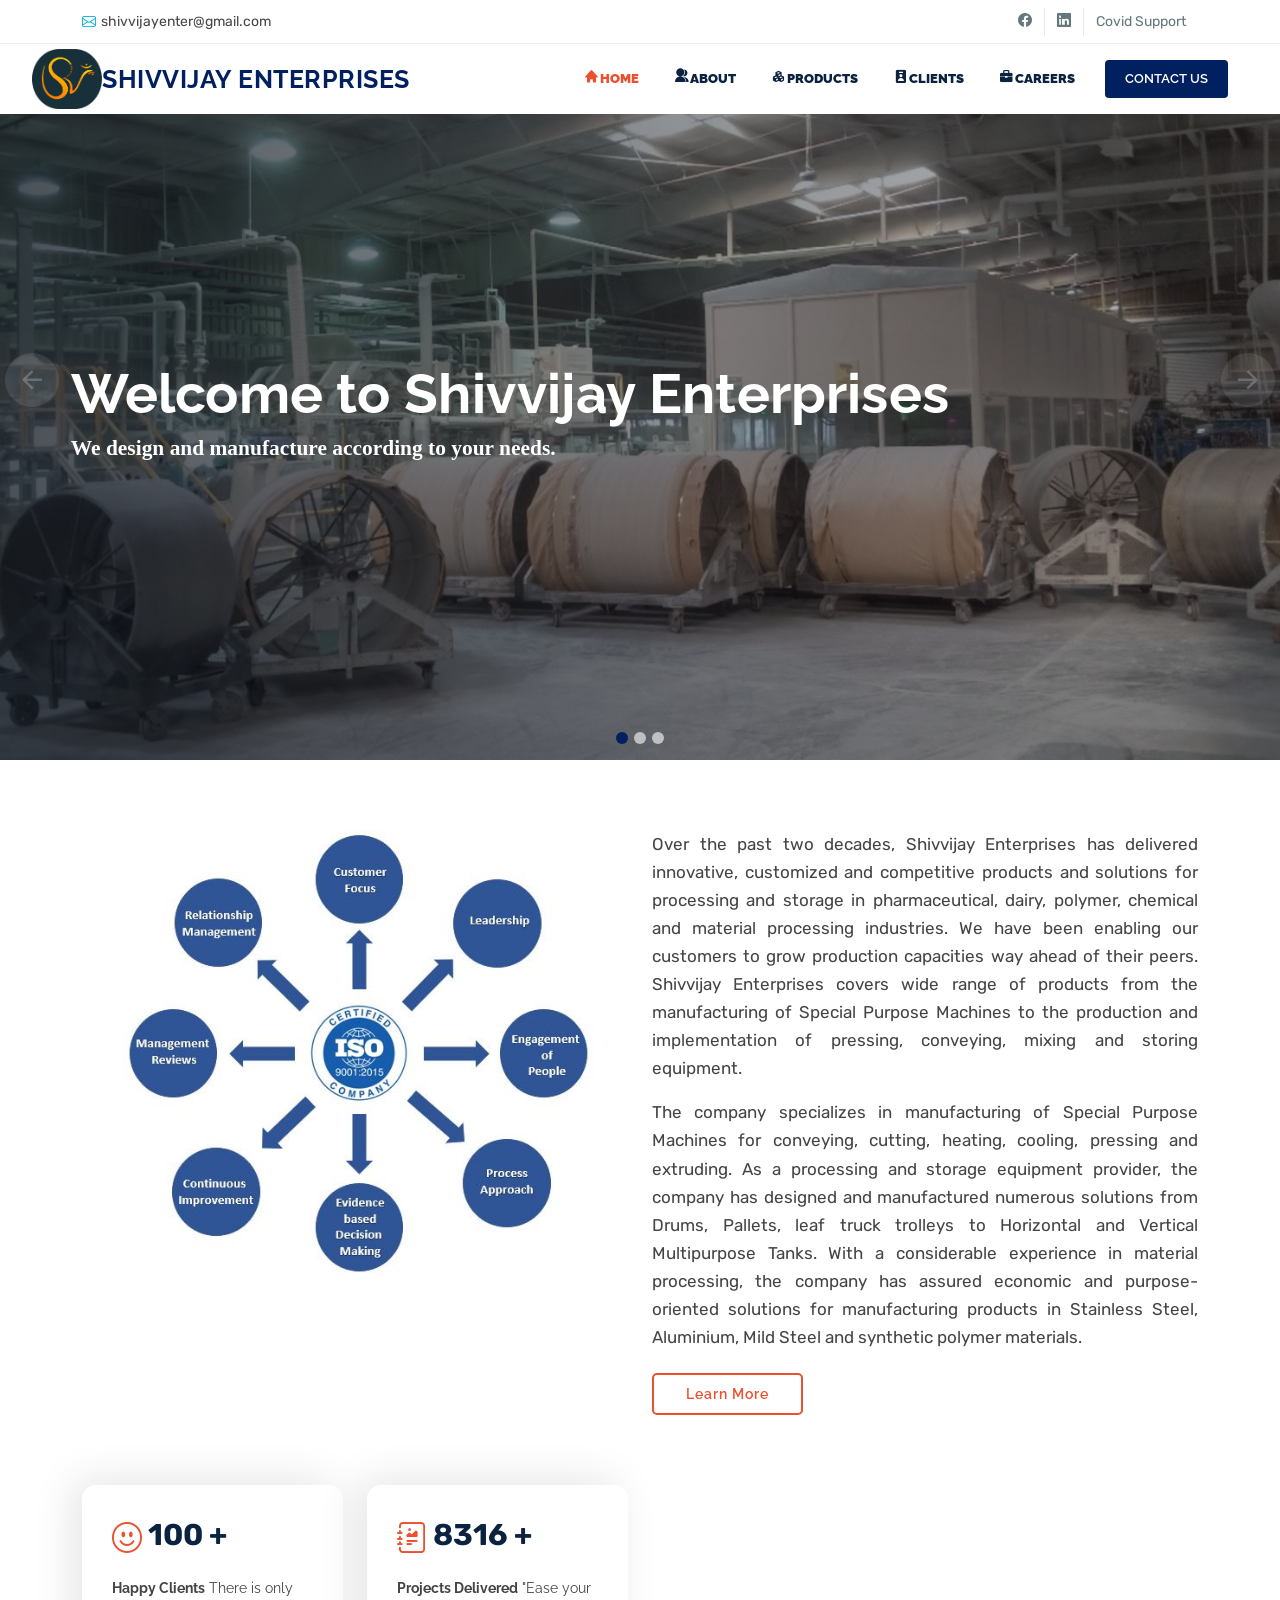
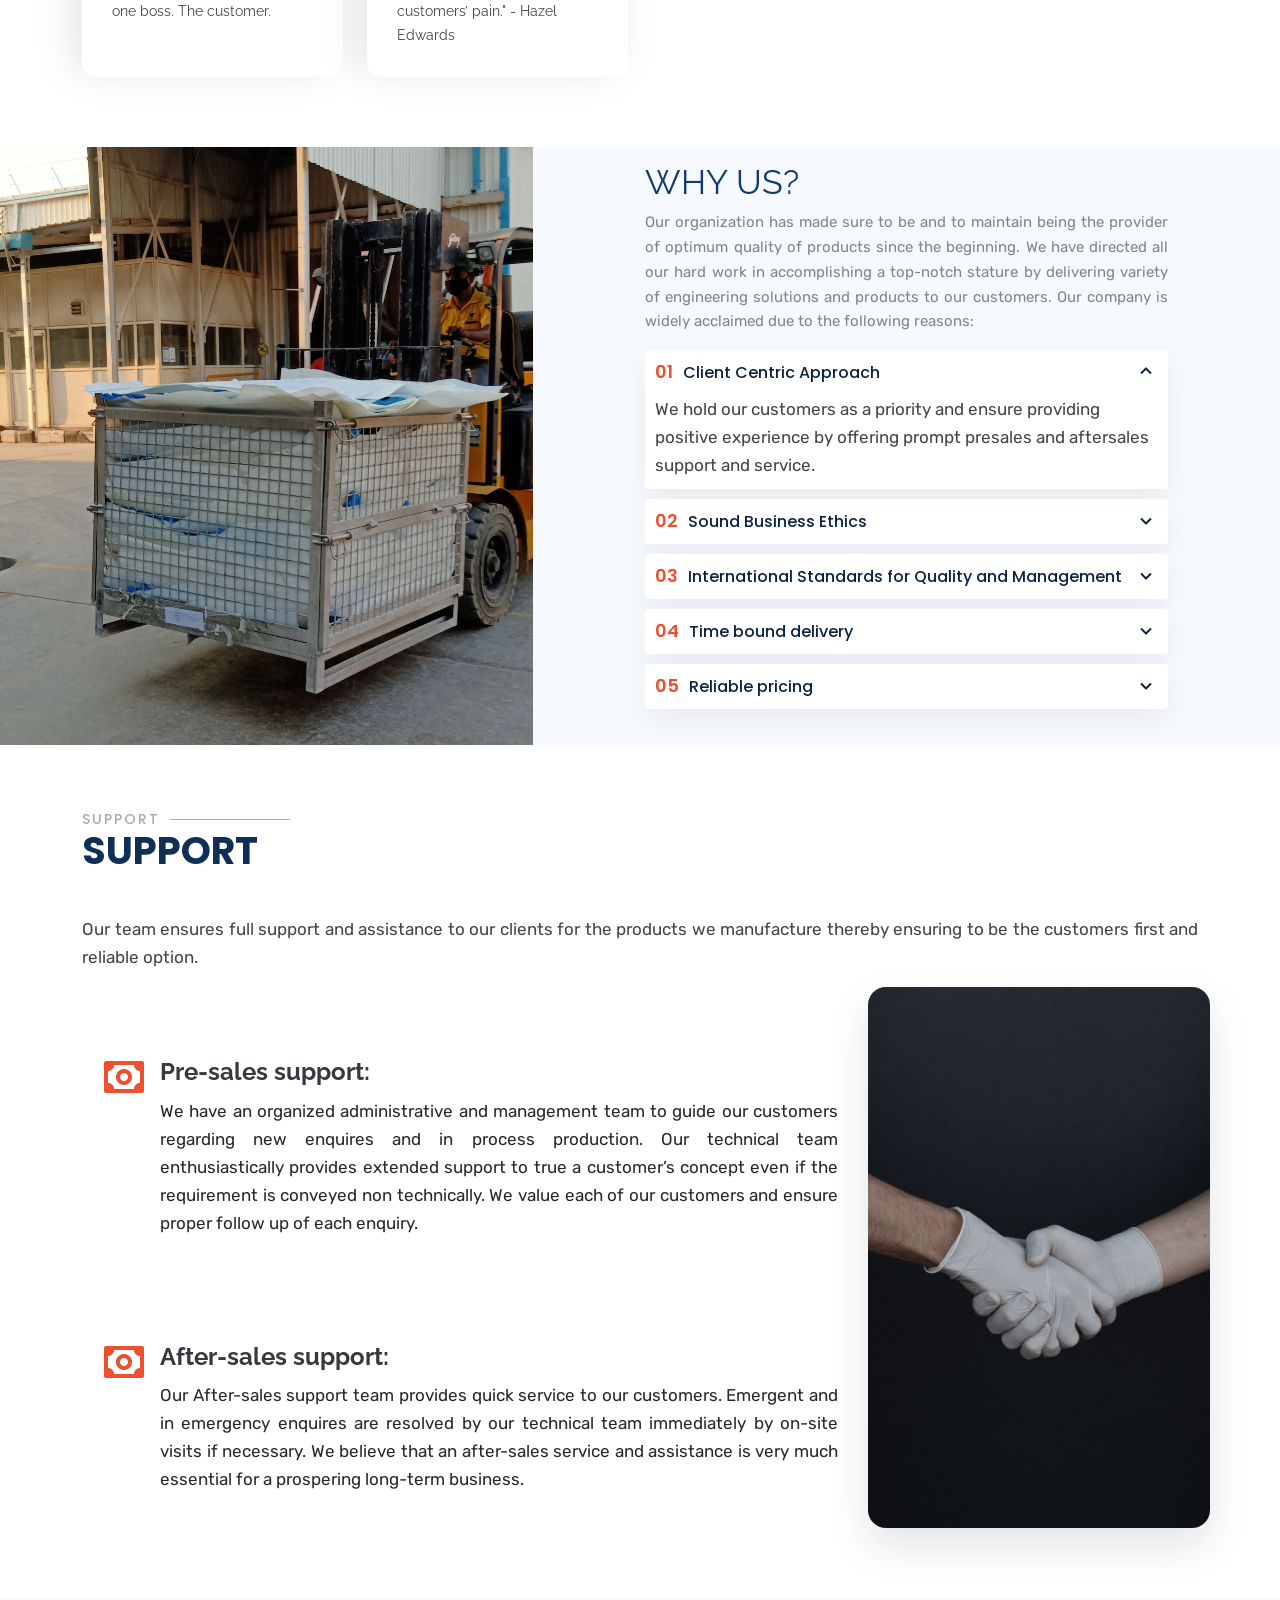
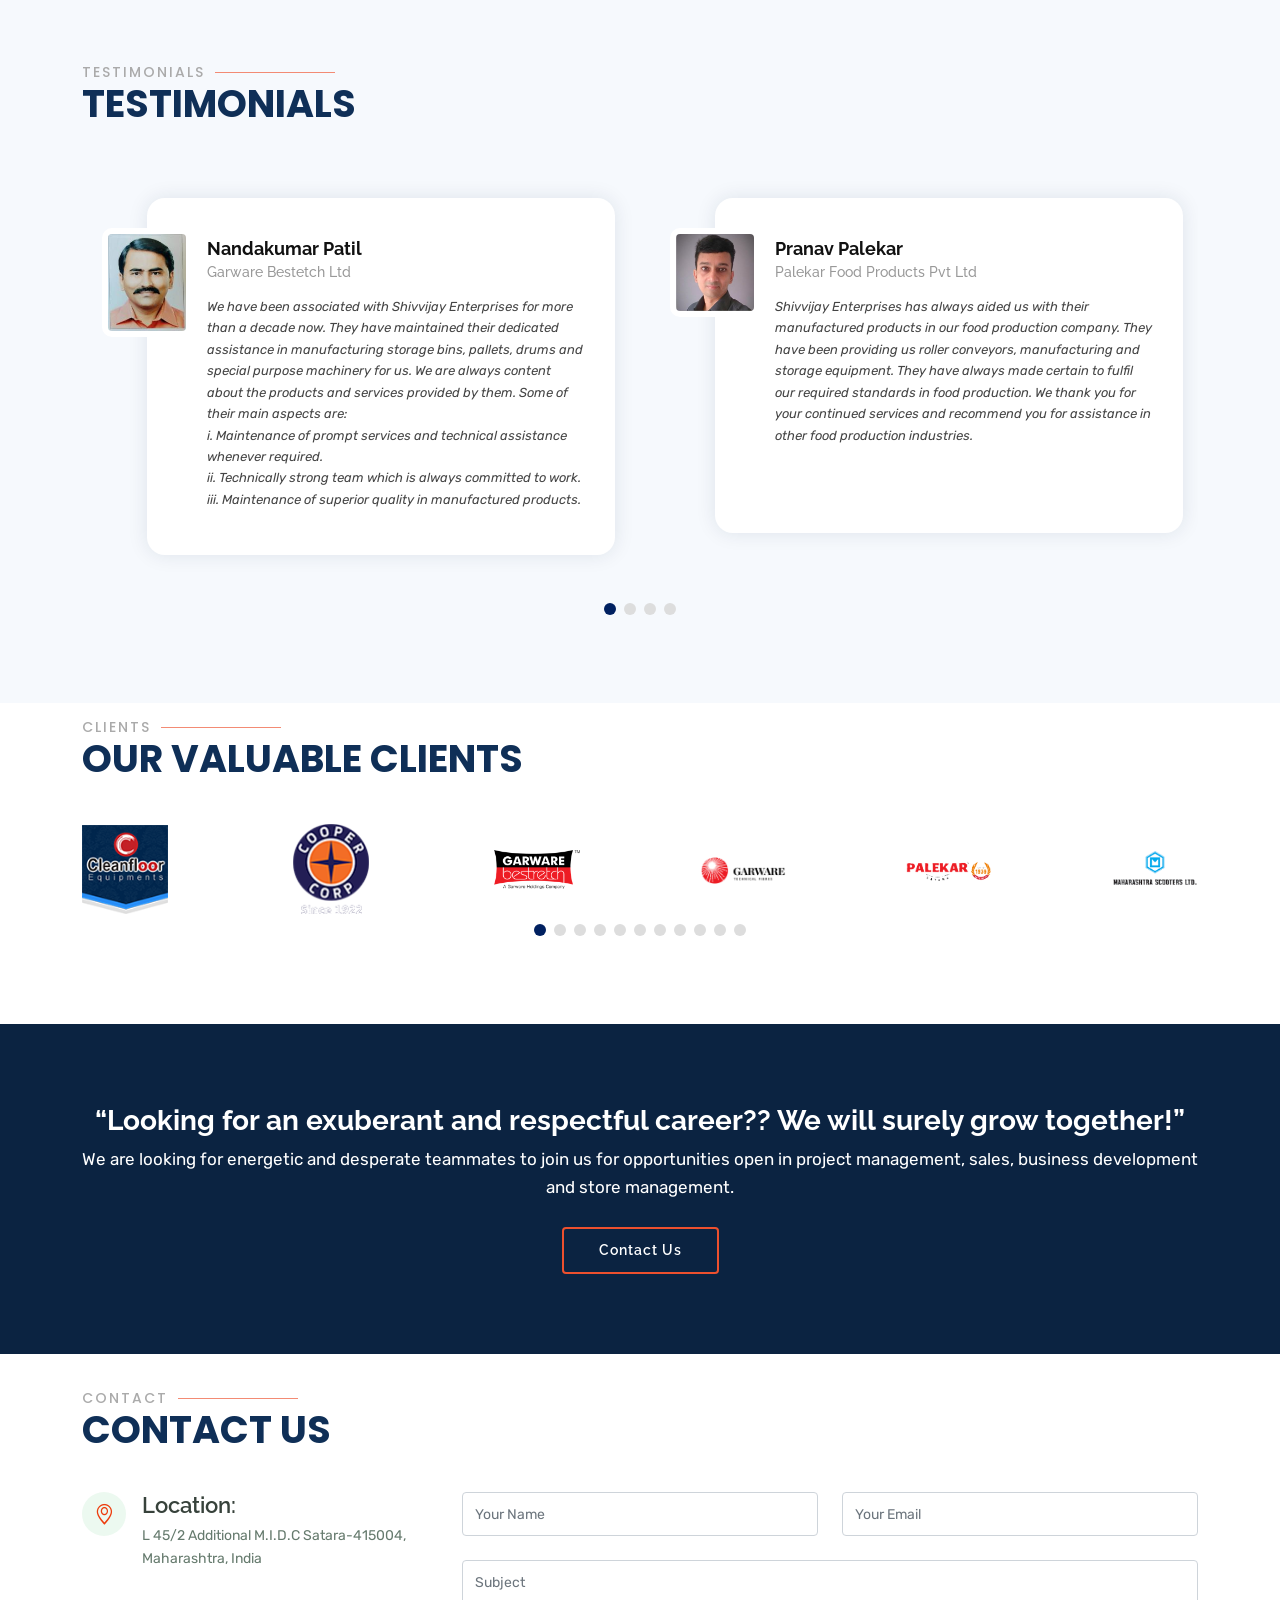
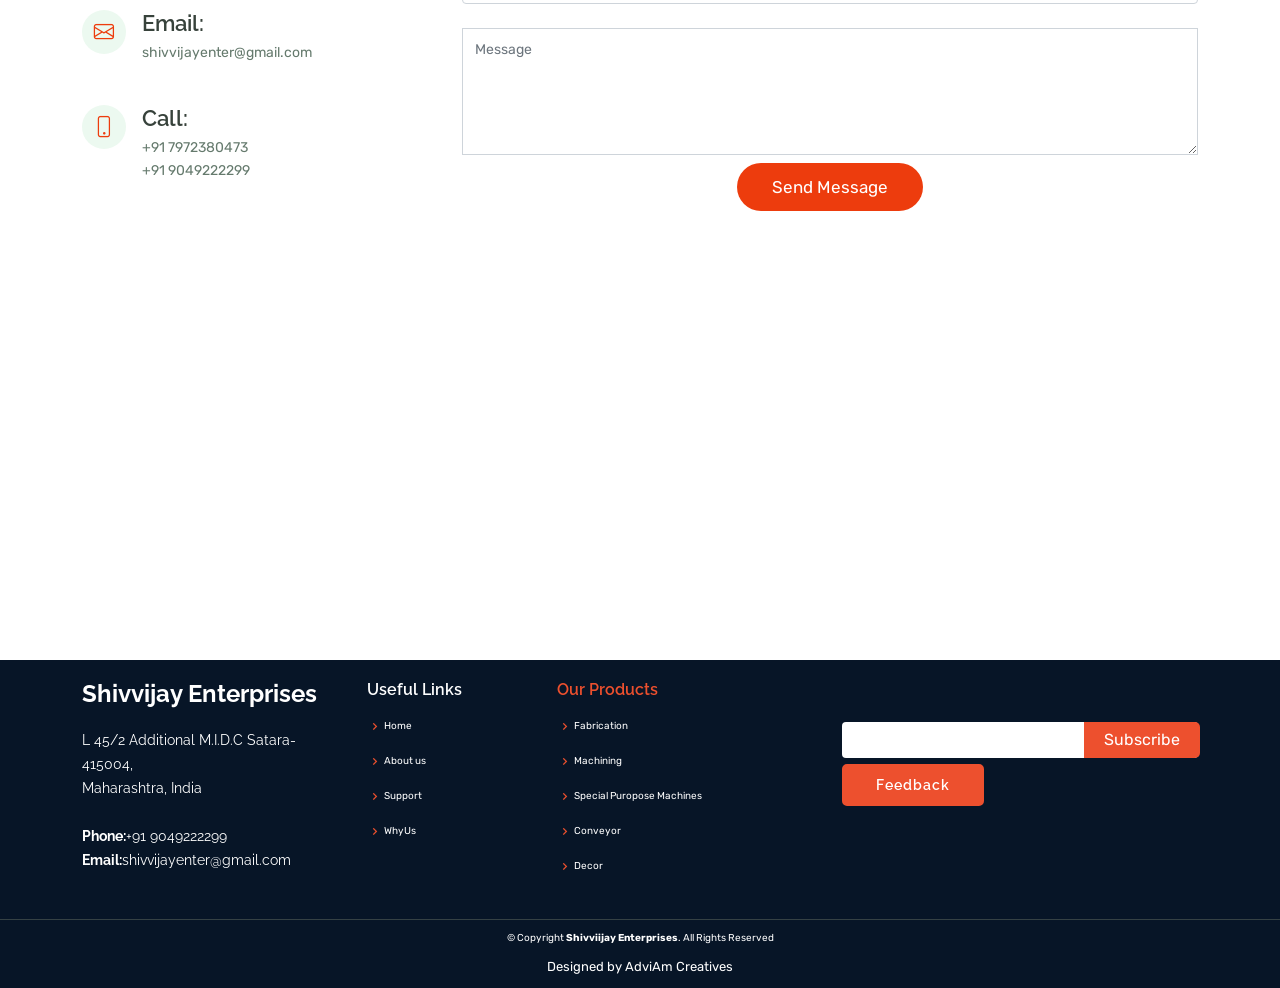
==== index.html @ e88a35af "Fixed Few Minor bugs to enhance System performance" ====
<!DOCTYPE html>
<html lang="en">
<head>
  <meta charset="utf-8">
  <meta content="width=device-width, initial-scale=1.0" name="viewport">

  <title>Shivvijay Enterprises</title>
  <meta content="" name="description">
  <meta content="" name="keywords">

  <!-- Favicons -->
  <link href="assets/img/favicon.png" rel="icon">
  <link href="assets/img/apple-touch-icon.png" rel="apple-touch-icon">

  <!-- Google Fonts -->
  <link href="https://fonts.googleapis.com/css?family=Open+Sans:300,300i,400,400i,600,600i,700,700i|Raleway:300,300i,400,400i,500,500i,600,600i,700,700i|Poppins:300,300i,400,400i,500,500i,600,600i,700,700i" rel="stylesheet">

  <!-- Vendor CSS Files -->
  <link href="assets/vendor/animate.css/animate.min.css" rel="stylesheet">
  <link href="assets/vendor/bootstrap/css/bootstrap.min.css" rel="stylesheet">
  <link href="assets/vendor/bootstrap-icons/bootstrap-icons.css" rel="stylesheet">
  <link href="assets/vendor/boxicons/css/boxicons.min.css" rel="stylesheet">
  <link href="assets/vendor/glightbox/css/glightbox.min.css" rel="stylesheet">
  <link href="assets/vendor/remixicon/remixicon.css" rel="stylesheet">
  <link href="assets/vendor/swiper/swiper-bundle.min.css" rel="stylesheet">
  <link href="https://fonts.googleapis.com/css?family=Rubik" rel='stylesheet'>

  <!-- Template Main CSS File -->
  <link href="assets/css/style.css" rel="stylesheet">

</head>

<body>

  <!-- ======= Top Bar ======= -->
  <section id="topbar" class="fixed-top d-flex align-items-center">
    <div class="container d-flex justify-content-center justify-content-md-between">
      <div class="contact-info d-flex align-items-center">
        <i class="bi bi-envelope d-flex align-items-center"><a href="mailto:shivvijayenter@gmail.com" target="_blank">shivvijayenter@gmail.com</a></i>
      </div>
      <div class="social-links d-none d-md-flex">
        <a href="#" class="facebook"><i class="bi bi-facebook"></i></a>
        <a href="#" class="linkedin"><i class="bi bi-linkedin"></i></a>
        <a href="covid.html" class="covidsupport">Covid Support</a>

      </div>
    </div>
  </section>

  <!-- ======= Header ======= -->
  <header id="header" class="fixed-top d-flex align-items-center">
    <div class="container d-flex align-items-center justify-content-between">

      <div class="logo-div">
        <a href="index.html"><img src="assets/logo/logo6.png" class="img-logo" alt=""/></a>
        <div class="logo-text">
          <h1 class="logo"><a href="index.html">Shivvijay Enterprises</a></h1>
        </div>
      </div>

      <nav id="navbar" class="navbar">
        <ul>
          <li><a class="nav-link scrollto active" href="index.html"><b><i class='bx bxs-home'></i>Home</b></a></li>
          <li class="dropdown"><a href="about.html"><span><b><i class="ri-group-fill"></i>About</b></span></a>
            <ul>
              <li><a href="index.html#about"><b>About Us</b></a></li>
              <li><a href="about.html#team-about"><b>Our Team</b></a></li>
              <li><a href="about.html#certifications"><b>Certifications</b></a></li>
              <li><a  href="index.html#why-us"><b>Why us</b></a></li>
            </ul>
          </li>
          <li class="dropdown"><a href="product.html"><span><b><i class='bx bxs-component'></i>Products</b></span></a>
            <ul>
              <li><a href="product.html#filter-Fabrication"><b>Fabrication</b></a></li>
              <li><a href="product.html#filter-Machining"><b>Machining</b></a></li>
              <li><a href="product.html#filter-spm"><b>Special Puropose Machines</b></a></li>
              <li><a href="product.html#filter-Conveyor"><b>Conveyor</b></a></li>
              <li><a href="product.html#filter-Decor"><b>Decor</b></a></li>


            </ul>
          </li>
          <li><a class="nav-link scrollto" href="#clients"><b><i class='bx bxs-user-badge' ></i>Clients</b></a></li>
          <li><a class="nav-link scrollto" href="Career.html"><b><i class='bx bxs-briefcase'></i>Careers</b></a></li>
          <li><a class="getstarted scrollto" href="#contact">Contact us</a></li>
        </ul>
        <i class="bi bi-list mobile-nav-toggle"></i>
      </nav><!-- .navbar -->

    </div>
  </header><!-- End Header -->

  <!-- ======= Hero Section ======= -->
  <section id="hero">
    <div class="hero-container">
      <div id="heroCarousel" data-bs-interval="5000" class="carousel slide carousel-fade" data-bs-ride="carousel">

        <ol class="carousel-indicators" id="hero-carousel-indicators"></ol>

        <div class="carousel-inner" role="listbox">

          <!-- Slide 1 -->
        <div class="carousel-item active" style="background-image: url(assets/img/slide/slide-1.jpg)">
          <div class="carousel-container">
            <div class="container">
              <h2 class="animate__animated animate__fadeInDown">Welcome to Shivvijay Enterprises</h2>
              <p class="animate__animated animate__fadeInUp"><b>We design and manufacture according to your needs.</b></p>
            </div>
          </div>
        </div>

        <!-- Slide 2 -->
        <div class="carousel-item" style="background-image: url(assets/img/slide/slide-2.jpg)">
          <div class="carousel-container">
            <div class="container">
              <h2 class="animate__animated animate__fadeInDown">Design and Manufacture of Engineering Products</h2>
              <p class="animate__animated animate__fadeInUp"><b>We specialize in designing engineering solutions, special purpose machinery, conveyors, Plain rollers, knurled rollers, metal art furniture, decor, pressurized tanks for Chemical, Pharmaceutical and Milk storage, CIP systems and other customized storage and processing equipment.</b></p>
            </div>
          </div>
        </div>

        <!-- Slide 3 -->
        <div class="carousel-item" style="background-image: url(assets/img/slide/slide-3.jpg)">
          <div class="carousel-container">
            <div class="container">
              <h2 class="animate__animated animate__fadeInDown">Quality Assurance</h2>
              <p class="animate__animated animate__fadeInUp"><b>We have built up a strong PLAN-DO-CHECK-ACT cycle within our management and technical team to ensure quality of our products. We have always considered quality as the backbone of our organization and always certain abiding by it.</b></p>
            </div>
          </div>
        </div>

        </div>

        <a class="carousel-control-prev" href="#heroCarousel" role="button" data-bs-slide="prev">
          <span class="carousel-control-prev-icon ri-arrow-left-line" aria-hidden="true"></span>
        </a>

        <a class="carousel-control-next" href="#heroCarousel" role="button" data-bs-slide="next">
          <span class="carousel-control-next-icon ri-arrow-right-line" aria-hidden="true"></span>
        </a>

      </div>
    </div>
  </section><!-- End Hero -->

  <main id="main">

    <!-- ======= About Section ======= -->
    <section id="about" class="about">
      <div class="container">

        <div class="row content">
          <div class="col-lg-6">
            <img src="assets/img/iso.jpg" alt="alternatetext" style="width: 100%;">
          </div>
          <div class="col-lg-6 pt-4 pt-lg-0">
            <p style="text-align: justify;">
              Over the past two decades, Shivvijay Enterprises has delivered innovative, customized and competitive products and solutions for processing and storage in pharmaceutical, dairy, polymer, chemical and material processing industries. We have been enabling our customers to grow production capacities way ahead of their peers. Shivvijay Enterprises covers wide range of products from the manufacturing of Special Purpose Machines to the production and implementation of pressing, conveying, mixing and storing equipment.
            </p>
            <p style="text-align: justify;">
              The company specializes in manufacturing of Special Purpose Machines for conveying, cutting, heating, cooling, pressing and extruding. As a processing and storage equipment provider, the company has designed and manufactured numerous solutions from Drums, Pallets, leaf truck trolleys to Horizontal and Vertical Multipurpose Tanks. With a considerable experience in material processing, the company has assured economic and purpose-oriented solutions for manufacturing products in Stainless Steel, Aluminium, Mild Steel and synthetic polymer materials.
            </p>
            <a href="about.html" class="btn-learn-more">Learn More</a>
          </div>
        </div>
      </div>
    </section><!-- End About Section -->

    <!-- Count Section-->
    <section id="counts" class="counts">
      <div class="container" data-aos="fade-up">

        <div class="row no-gutters">

          <div class="col-lg-3 col-md-6 d-md-flex align-items-md-stretch">
            <div class="count-box">
              <i class="bi bi-emoji-smile"></i>
              <span data-purecounter-start="0" data-purecounter-end="100" data-purecounter-duration="3"  class="purecounter"></span>
              <span class="plus">+</span>
        <p><strong>Happy Clients</strong> There is only one boss. The customer.</p>
            </div>
          </div>

          <div class="col-lg-3 col-md-6 d-md-flex align-items-md-stretch">
            <div class="count-box">
              <i class="bi bi-journal-richtext"></i>
              <span data-purecounter-start="0" data-purecounter-end="20000" data-purecounter-duration="3" class="purecounter"></span>
         <span>+</span>
              <p><strong>Projects Delivered</strong> "Ease your customers’ pain." - Hazel Edwards</p>
            </div>
          </div>
        </div>

      </div>
    </section><!-- End Counts Section -->

    <!-- ======= Why Us Section ======= -->
    <section id="why-us" class="why-us section-bg">
      <div class="container-fluid" data-aos="fade-up">

        <div class="row">

           <div class="col-lg-5 align-items-stretch video-box" style='background-image: url("assets/img/why-us2.jpg");' data-aos="zoom-in" data-aos-delay="100">
            <!-- <a href="https://www.youtube.com/watch?v=jDDaplaOz7Q" class="venobox play-btn mb-4" data-vbtype="video" data-autoplay="true"></a> -->
          </div>

          <div class="col-lg-7 d-flex flex-column justify-content-center align-items-stretch">

            <div class="content">
              <h3>WHY US?</h3>
              <p>
                Our organization has made sure to be and to maintain being the provider of optimum quality of products since the beginning. We have directed all our hard work in accomplishing a top-notch stature by delivering variety of engineering solutions and products to our customers. Our company is widely acclaimed due to the following reasons:
              </p>
            </div>

            <div class="accordion-list">
              <ul>
                <li>
                  <a data-bs-toggle="collapse" class="collapse" data-bs-target="#accordion-list-1"><span>01</span>Client Centric Approach<i class="bx bx-chevron-down icon-show"></i><i class="bx bx-chevron-up icon-close"></i></a>
                  <div id="accordion-list-1" class="collapse show" data-bs-parent=".accordion-list">
                    <p>
                      We hold our customers as a priority and ensure providing positive experience by offering prompt presales and aftersales support and service.
                    </p>
                  </div>
                </li>

                <li>
                  <a data-bs-toggle="collapse" data-bs-target="#accordion-list-2" class="collapsed"><span>02</span>Sound Business Ethics<i class="bx bx-chevron-down icon-show"></i><i class="bx bx-chevron-up icon-close"></i></a>
                  <div id="accordion-list-2" class="collapse" data-bs-parent=".accordion-list">
                    <p>
                      We value and certain following sound ethical practices with our customer and suppliers.
                    </p>
                  </div>
                </li>

                <li>
                  <a data-bs-toggle="collapse" data-bs-target="#accordion-list-3" class="collapsed"><span>03</span>International Standards for Quality and Management<i class="bx bx-chevron-down icon-show"></i><i class="bx bx-chevron-up icon-close"></i></a>
                  <div id="accordion-list-3" class="collapse" data-bs-parent=".accordion-list">
                    <p>
                      We have ensured use of ISO, WPS and WPQ standards in our organization to maintain impeccable quality and to keep enhancing our rate of productivity.
                    </p>
                  </div>
                </li>

                <li>
                  <a data-bs-toggle="collapse" data-bs-target="#accordion-list-4" class="collapsed"><span>04</span>Time bound delivery<i class="bx bx-chevron-down icon-show"></i><i class="bx bx-chevron-up icon-close"></i></a>
                  <div id="accordion-list-4" class="collapse" data-bs-parent=".accordion-list">
                    <p>
                      Time is money and we abide by it. We value our specified commitment to the customer and ensure its fulfilment to the mark.
                    </p>
                  </div>
                </li>

                <li>
                  <a data-bs-toggle="collapse" data-bs-target="#accordion-list-5" class="collapsed"><span>05</span>Reliable pricing<i class="bx bx-chevron-down icon-show"></i><i class="bx bx-chevron-up icon-close"></i></a>
                  <div id="accordion-list-5" class="collapse" data-bs-parent=".accordion-list">
                    <p>
                      We offer uncompromised quality products at reasonable prices to our customers. We believe in long term association policy.
                    </p>
                  </div>
                </li>

              </ul>
            </div>

          </div>

        </div>

      </div>
    </section><!-- End Why Us Section -->


   <!-- ======= Support Section ======= -->
   <section id="support" class="support">
    <div class="container">
      <div class="section-title">
        <h2>Support</h2>
        <p>Support</p>
      </div>

      <p style="text-align: justify;">Our team ensures full support and assistance to our clients for the products we manufacture thereby ensuring to be the customers first and reliable option.</p>
      <div class="row">
        <div class="col-lg-6 order-2 order-lg-1 data">
          <div class="icon-box mt-5">
            <i class="bx bx-money"></i>
            <h4>Pre-sales support:</h4>
            <p style="text-align: justify;">We have an organized administrative and management team to guide our customers regarding new enquires and in process production. Our technical team enthusiastically provides extended support to true a customer’s concept even if the requirement is conveyed non technically. We value each of our customers and ensure proper follow up of each enquiry.</p>
          </div>

          <div class="icon-box mt-5">
            <i class="bx bx-money"></i>
            <h4>After-sales support:</h4>
            <p style="text-align: justify;">Our After-sales support team provides quick service to our customers. Emergent and in emergency enquires are resolved by our technical team immediately by on-site visits if necessary. We believe that an after-sales service and assistance is very much essential for a prospering long-term business.</p>
          </div>
      </div>
      <div class="image col-lg-6 order-1 order-lg-2" style='background-image: url("assets/img/support.jpg");'></div>
        </div>

    </div>
  </section><!-- End support Section -->

    <!-- ======= Testimonials Section ======= -->
    <section id="testimonials" class="testimonials section-bg">
      <div class="container" data-aos="fade-up">

        <div class="section-title">
          <h2>Testimonials</h2>
          <p>Testimonials</p>
        </div>

        <div class="testimonials-slider swiper-container" data-aos="fade-up" data-aos-delay="100">
          <div class="swiper-wrapper">

            <div class="swiper-slide">
              <div class="testimonial-wrap">
                <div class="testimonial-item">
                  <img src="assets/img/testimonials/Nandakumar Patil.jpg" class="testimonial-img" alt="">
                  <h3>Nandakumar Patil</h3>
                  <h4>Garware Bestetch Ltd</h4>
                  <div class="testimonial-content">
                  <p>
                    We have been associated with Shivvijay Enterprises for more than a decade now. They have maintained their dedicated assistance in manufacturing storage bins, pallets, drums and special purpose machinery for us. We are always content about the products and services provided by them. Some of their main aspects are:<br>
                    i. Maintenance of prompt services and technical assistance whenever required.<br>
                    ii. Technically strong team which is always committed to work.<br>
                    iii. Maintenance of superior quality in manufactured products.
                  </p>
                </div>
                </div>
              </div>
            </div><!-- End testimonial item -->

            <div class="swiper-slide">
              <div class="testimonial-wrap">
                <div class="testimonial-item">
                  <img src="assets/img/testimonials/Pranav Palekar.jpg" class="testimonial-img" alt="">
                  <h3>Pranav Palekar</h3>
                  <h4>Palekar Food Products Pvt Ltd</h4>
                  <div class="testimonial-content">
                  <p>

                     Shivvijay Enterprises has always aided us with their manufactured products in our food production company. They have been providing us roller conveyors, manufacturing and storage equipment. They have always made certain to fulfil our required standards in food production. We thank you for your continued services and recommend you for assistance in other food production industries.

                  </p>
                  </div>
                </div>
              </div>
            </div><!-- End testimonial item -->

      <div class="swiper-slide">
              <div class="testimonial-wrap">
                <div class="testimonial-item">
                  <img src="assets/img/testimonials/Rahul Raut.jpg" class="testimonial-img" alt="">
                  <h3>Rahul Raut</h3>
                  <h4>Maharashtra Scooters Ltd in c/o Bajaj Auto Ltd</h4>
                  <div class="testimonial-content">
                  <p>

                     It has been our pleasure working with you. You are providing us die processing services for nearly 15 years now. We look forward to your assistance in the future as well.

                  </p>
                  </div>
                </div>
              </div>
            </div><!-- End testimonial item -->

      <div class="swiper-slide">
              <div class="testimonial-wrap">
                <div class="testimonial-item">
                  <img src="assets/img/testimonials/Satish Ratnaparkhi.jpg" class="testimonial-img" alt="">
                  <h3>Satish Ratnaparkhi</h3>
                  <h4>Shree Refrigerations Pvt Ltd</h4>
                  <div class="testimonial-content">
                  <p>

                     You are providing us SS 304 pressurized tanks for 15 years. You have maintained superior quality and a rejection rate of 0 % in all the pressurized tanks supplied to us. We are happy with your support.

                  </p>
                  </div>
                </div>
              </div>
            </div><!-- End testimonial item -->


          </div>
          <div class="swiper-pagination"></div>
        </div>

      </div>
    </section><!-- End Testimonials Section -->

    <!-- ======= Clients Section ======= -->
    <section id="clients" class="clients">
      <div class="container" data-aos="zoom-in">
    <div class="section-title">
          <h2>Clients</h2>
          <p>Our Valuable Clients</p>
        </div>

        <div class="clients-slider swiper-container">
          <div class="swiper-wrapper align-items-center">
            <div class="swiper-slide"><img src="assets/img/clients/client-1.png" class="img-fluid" alt=""></div>
            <div class="swiper-slide"><img src="assets/img/clients/client-2.png" class="img-fluid" alt=""></div>
            <div class="swiper-slide"><img src="assets/img/clients/client-3.png" class="img-fluid" alt=""></div>
            <div class="swiper-slide"><img src="assets/img/clients/client-4.png" class="img-fluid" alt=""></div>
            <div class="swiper-slide"><img src="assets/img/clients/client-5.png" class="img-fluid" alt=""></div>
            <div class="swiper-slide"><img src="assets/img/clients/client-6.png" class="img-fluid" alt=""></div>
            <div class="swiper-slide"><img src="assets/img/clients/client-7.jpg" class="img-fluid" alt=""></div>
            <div class="swiper-slide"><img src="assets/img/clients/client-8.png" class="img-fluid" alt=""></div>
            <div class="swiper-slide"><img src="assets/img/clients/client-9.png" class="img-fluid" alt=""></div>
            <div class="swiper-slide"><img src="assets/img/clients/client-10.png" class="img-fluid" alt=""></div>
            <div class="swiper-slide"><img src="assets/img/clients/client-11.jpg" class="img-fluid" alt=""></div>
          </div>
          <div class="swiper-pagination"></div>
        </div>

      </div>
    </section><!-- End Clients Section -->

     <!-- ======= Cta Section ======= -->
     <section id="cta" class="cta">
      <div class="container" data-aos="zoom-in">
        <div class="text-center">
          <h3>“Looking for an exuberant and respectful career?? We will surely grow together!”</h3>
          <p> We are looking for energetic and desperate teammates to join us for opportunities open in project management, sales, business development and store management.</p>
          <a class="cta-btn" href="Career.html">Contact Us</a>
        </div>

      </div>
    </section><!-- End Cta Section -->


   <!-- ======= Contact Section ======= -->
    <section id="contact" class="contact">
      <div class="container" data-aos="fade-up">

        <div class="section-title">
          <h2>Contact</h2>
          <p>Contact Us</p>
        </div>
        <div class="row mt-5">

          <div class="col-lg-4">
            <div class="info">
              <div class="address">
                <i class="bi bi-geo-alt"></i>
                <h4>Location:</h4>
                <p>L 45/2 Additional M.I.D.C Satara-415004, Maharashtra, India</p>
              </div>

              <div class="email">
                <i class="bi bi-envelope"></i>
                <h4>Email:</h4>
                <p> shivvijayenter@gmail.com</p>
              </div>

              <div class="phone">
                <i class="bi bi-phone"></i>
                <h4>Call:</h4>
                <p>+91 7972380473<br>+91 9049222299</p>
              </div>

            </div>

          </div>

          <div class="col-lg-8 mt-5 mt-lg-0">

            <form action="forms/contact.php" method="post" role="form" class="php-email-form">
              <div class="row">
                <div class="col-md-6 form-group">
                  <input type="text" name="name" class="form-control" id="name" placeholder="Your Name" required>
                </div>
                <div class="col-md-6 form-group mt-3 mt-md-0">
                  <input type="email" class="form-control" name="email" id="email" placeholder="Your Email" required>
                </div>
              </div>
              <div class="form-group mt-3">
                <input type="text" class="form-control" name="subject" id="subject" placeholder="Subject" required>
              </div>
              <div class="form-group mt-3">
                <textarea class="form-control" name="message" rows="5" placeholder="Message" required></textarea>
              </div>
              <div class="text-center"><button type="submit">Send Message</button></div>
            </form>

          </div>

        </div>

      </div>

      <div data-aos="fade-up">
        <iframe style="border:0; width: 100%; height: 350px;" src="https://www.google.com/maps/embed?pb=!1m18!1m12!1m3!1d3801.7111933232754!2d74.0420725141915!3d17.663832499424!2m3!1f0!2f0!3f0!3m2!1i1024!2i768!4f13.1!3m3!1m2!1s0x3bc231f9020ce30b%3A0xbd687c36d72f3190!2sShivvijay%20Enterprises!5e0!3m2!1sen!2sin!4v1620741753962!5m2!1sen!2sin" frameborder="0" allowfullscreen></iframe>
      </div>
    </section><!-- End Contact Section -->

    <div id="popupMain" class="contactp">
      <div id="popup" class="popup">
       <a class="contactp-close"><i class='bx bx-window-close'></i></a>
       <div>
               <form id ="queryFormP" action="forms/contact.php" method="post" role="form" class="php-email-form" >
                 <div class="row">
                   <div class="col form-group">
                     <input type="text" name="name" class="form-control" id="popup-name" placeholder="Your Name" required >
                   </div>
                   <div class="col form-group">
                     <input type="email" class="form-control" name="email" id="popup-email" placeholder="Your Email"  required>
                   </div>
                 </div>
                 <div class="form-group">
                   <input type="text" class="form-control" name="subject" id="popup-subject" placeholder="Subject"  required>
                 </div>
                 <div class="form-group">
                   <textarea class="form-control" name="message" rows="5" placeholder="Message" required ></textarea>
                 </div>
                 <div class="text-center"><button type="submit">Send Message</button></div>
               </form>
       </div>
      </div>
    </div>

  </main><!-- End #main -->

  <!-- ======= Footer ======= -->
  <footer id="footer">
    <div class="footer-top">
      <div class="container">
        <div class="row">

          <div class="col-lg-3 col-md-6">
            <div class="footer-info">
              <h3>Shivvijay Enterprises</h3>
              <p>
                L 45/2 Additional M.I.D.C Satara-415004,<br>
                Maharashtra, India<br><br>
                <strong>Phone:</strong>+91 9049222299<br>
                <strong>Email:</strong>shivvijayenter@gmail.com<br>
              </p>
              <!--<div class="social-links mt-3">
                <a href="#" class="facebook" target="_blank"><i class="bx bxl-facebook"></i></a>
                <a href="#" class="linkedin" target="_blank"><i class="bx bxl-linkedin"></i></a>
              </div> -->
            </div>
          </div>

          <div class="col-lg-2 col-md-6 footer-links">
            <h4>Useful Links</h4>
            <ul>
              <li><i class="bx bx-chevron-right"></i> <a href="#hero">Home</a></li>
              <li><i class="bx bx-chevron-right"></i> <a href="#about">About us</a></li>
              <li><i class="bx bx-chevron-right"></i> <a href="#support">Support</a></li>
              <li><i class="bx bx-chevron-right"></i> <a href="#why-us">WhyUs</a></li>
              <!-- <li><i class="bx bx-chevron-right"></i> <a href="./covid.html">Pandemic Support</a></li> -->
            </ul>
          </div>

          <div class="col-lg-3 col-md-6 footer-links">
            <h4><a href="product.html">Our Products</a></h4>
            <ul>
              <li><i class="bx bx-chevron-right"></i> <a href="product.html#filter-Fabrication">Fabrication</a></li>
              <li><i class="bx bx-chevron-right"></i> <a href="product.html#filter-Machining">Machining</a></li>
              <li><i class="bx bx-chevron-right"></i> <a href="product.html#filter-spm">Special Puropose Machines</a></li>
              <li><i class="bx bx-chevron-right"></i> <a href="product.html#filter-Conveyor">Conveyor</a></li>
              <li><i class="bx bx-chevron-right"></i> <a href="product.html#filter-Decor">Decor</a></li>
            </ul>
          </div>

          <div class="col-lg-4 col-md-6 footer-newsletter">
            <!-- Our Newsletter removed by DJ -->
            <h4></h4>
            <!-- Get yourself updated removed by DJ -->
            <p></p>
            <form action="#" method="post" onsubmit="return false;">
              <input type="email" name="email"><input type="submit" value="Subscribe">
            </form>
            <a href="./feedbackForm.html" class="btn-learn-more">Feedback </a>
          </div>


        </div>
      </div>
    </div>

    <div class="container">
      <div class="copyright">
        &copy; Copyright <strong><span>Shivviijay Enterprises</span></strong>. All Rights Reserved
      </div>
      <div class="credits">
        Designed by <span>AdviAm Creatives</span>
      </div>
    </div>
  </footer><!-- End Footer -->

  <!-- -->

  <a href="#" class="back-to-top d-flex align-items-center justify-content-center"><i class="bi bi-arrow-up-short"></i></a>

  <script src="https://ajax.googleapis.com/ajax/libs/jquery/3.5.1/jquery.min.js"></script>
  <!-- Vendor JS Files -->
  <script src="assets/vendor/bootstrap/js/bootstrap.bundle.min.js"></script>
  <script src="assets/vendor/glightbox/js/glightbox.min.js"></script>
  <script src="assets/vendor/isotope-layout/isotope.pkgd.min.js"></script>
  <!-- <script src="assets/vendor/php-email-form/validate.js"></script> -->
  <script src="assets/vendor/purecounter/purecounter.js"></script>
  <script src="assets/vendor/swiper/swiper-bundle.min.js"></script>
  <script src="assets/vendor/aos/aos.js"></script>

  <!-- Template Main JS File -->
  <script src="assets/js/main.js"></script>

</body>

</html>
---- assets/css/style.css ----
/**
* Template Name: MyBiz - v4.1.0
* Template URL: https://bootstrapmade.com/mybiz-free-business-bootstrap-theme/
* Author: BootstrapMade.com
* License: https://bootstrapmade.com/license/
*/

/*--------------------------------------------------------------
# General
--------------------------------------------------------------*/
:root {
  --brand-blue: #002060;
  --brand-navy: #0b2341;
  --brand-orange: #ed502e;
  --brand-cyan: #01b1d7;
  --soft-surface: #f6f9fd;
  --card-shadow: 0 18px 45px rgba(11, 35, 65, 0.1);
  --motion-fast: 180ms ease;
  --motion-med: 320ms ease;
}

html {
  scroll-behavior: smooth;
  -webkit-text-size-adjust: 100%;
}

body {
  font-family: "Rubik", "Open Sans", sans-serif;
  color: #444444;
  overflow-x: hidden;
  font-size: clamp(15px, 1.35vw, 17px);
  line-height: 1.65;
}

*, *::before, *::after {
  box-sizing: border-box;
}

img, iframe, embed, object {
  max-width: 100%;
}

img {
  height: auto;
}

p {
  overflow-wrap: anywhere;
}

a,
button,
.btn-learn-more,
.cta .cta-btn,
.navbar .getstarted {
  transition: color var(--motion-fast), background-color var(--motion-fast), border-color var(--motion-fast), transform var(--motion-fast), box-shadow var(--motion-fast);
}

a:focus-visible,
button:focus-visible,
input:focus-visible,
textarea:focus-visible,
select:focus-visible,
.mobile-nav-toggle:focus-visible {
  outline: 3px solid rgba(237, 80, 46, 0.35);
  outline-offset: 3px;
}

a {
  color: #ed502e;
  text-decoration: none;
}

a:hover {
  color: #0dd3fe;
  text-decoration: none;
}

h1, h2, h3, h4, h5, h6 {
  font-family: "Raleway", sans-serif;
}

/*--------------------------------------------------------------
# Back to top button
--------------------------------------------------------------*/
.back-to-top {
  position: fixed;
  visibility: hidden;
  opacity: 0;
  right: 15px;
  bottom: 15px;
  z-index: 996;
  background: #ed502e;
  width: 40px;
  height: 40px;
  border-radius: 4px;
  transition: all 0.4s;
}

.back-to-top i {
  font-size: 28px;
  color: #fff;
  line-height: 0;
}

.back-to-top:hover {
  background: #002060;
  color: #fff;
}

.back-to-top.active {
  visibility: visible;
  opacity: 1;
}

/*--------------------------------------------------------------
# Top Bar
--------------------------------------------------------------*/
#topbar {
  background: #fff;
  border-bottom: 1px solid #eee;
  font-size: 14px;
  min-height: 44px;
  padding: 0;
  transition: all 0.5s;
  z-index: 996;
}

#topbar a,
#topbar span {
  font-size: clamp(12px, 1.3vw, 14px);
}

#topbar.topbar-scrolled {
  top: -44px;
}

#topbar .contact-info i {
  font-style: normal;
  color: #01b1d7;
  min-width: 0;
}

#topbar .contact-info i a, #topbar .contact-info i span {
  padding-left: 5px;
  color: #444444;
  overflow-wrap: anywhere;
}

#topbar .contact-info i a {
  line-height: 0;
  transition: 0.3s;
}

#topbar .contact-info i a:hover {
  color: #01b1d7;
}

#topbar .social-links a {
  color: #62787d;
  padding: 4px 12px;
  display: inline-block;
  line-height: 20px;
  transition: 0.3s;
  border-left: 1px solid #e9e9e9;
}

#topbar .social-links a:hover {
  color: #01b1d7;
}

#topbar .social-links a:first-child {
  border-left: 0;
}

/*--------------------------------------------------------------
# Header
--------------------------------------------------------------*/
#header {
  min-height: 70px;
  z-index: 997;
  transition: all 0.5s;
  background: #fff;
  top: 44px;
}

#header .container {
  min-width: 0;
}

#header.header-scrolled {
  box-shadow: 0px 0px 20px 0px rgba(0, 0, 0, 0.1);
  top: 0;
}

#header .logo {
  font-size: 26px;
  margin: 0;
  padding: 0;
  line-height: 1;
  font-weight: 700;
  letter-spacing: 0.5px;
  text-transform: uppercase;
  /* display: inline-block;
  position: relative;
  top: 5px; */
}

#header .logo a {
  color: #002060;
  font-size: clamp(17px, 2vw, 25px);
  white-space: normal;
  line-height: 1.15;
}

#header .logo img {
  max-height: 70px;
  max-width:70px;
}


#header .logo-div
{
  margin-left: -50px;
  display: flex;
  align-items: center;
  min-width: 0;
}

.img-logo
{
	width:70px;
	height:60px;
}

.logo-text {
  display: inline-block;
  position: relative;
  top: 0;
  min-width: 0;
  max-width: min(52vw, 360px);
}

@media (max-width: 1200px) {
  #header .logo-div {
    margin-left: 0;
  }
}

 @media (max-width: 600px)
{
  #topbar .container {
    padding-left: 10px;
    padding-right: 10px;
  }

  #topbar .contact-info {
    min-width: 0;
  }

  #topbar {
    font-size: 12px;
  }

  #topbar a,
  #topbar span {
    font-size: 12px;
  }

  #header {
    min-height: 64px;
  }

  #header .container {
    gap: 10px;
  }

  #header .logo {
    line-height: 1.15;
  }

  #header .logo a {
    font-size: 17px;
  }

  .logo-text {
    width: auto;
    max-width: 60vw;
  }

  #header .logo-div
  {
    margin-left:0px ;
  }

  .img-logo {
    width: 56px;
    height: auto;
  }
}

/*--------------------------------------------------------------
# Navigation Menu
--------------------------------------------------------------*/
/**
* Desktop Navigation
*/
.navbar {
  padding: 0;
}

.navbar ul {
  margin: 0;
  padding: 0;
  display: flex;
  list-style: none;
  align-items: center;
}

.navbar li {
  position: relative;
}

.navbar a {
  display: flex;
  align-items: center;
  justify-content: space-between;
  padding: 10px 0 10px 30px;
  font-family: "Raleway", sans-serif;
  font-size: 13px;
  font-weight: 600;
  color: #0b2341;
  white-space: nowrap;
  text-transform: uppercase;
  transition: 0.3s;
}

.navbar a i {
  font-size: 15px;
  line-height: 0;
  margin-right: 1px;
  margin-left: 5px;
}

.navbar a:hover, .navbar .active, .navbar li:hover > a {
  color: #ed502e;
}

.navbar .getstarted {
  background: #002060;
  padding: 8px 20px;
  margin-left: 30px;
  border-radius: 4px;
  color: #fff;
  margin-right: -30px;
}
.navbar .dropdown ul {
  display: block;
  position: absolute;
  left: 30px;
  top: calc(100% + 30px);
  margin: 0;
  padding: 10px 0;
  z-index: 99;
  opacity: 0;
  visibility: hidden;
  background: #fff;
  box-shadow: 0px 0px 30px rgba(127, 137, 161, 0.25);
  transition: 0.3s;
}

.navbar .dropdown ul li {
  min-width: 200px;
}

.navbar .dropdown ul a {
  padding: 10px 20px;
  font-size: 14px;
  text-transform: none;
  font-weight: 400;
}

.navbar .dropdown ul a i {
  font-size: 12px;
}

.navbar .dropdown ul a:hover, .navbar .dropdown ul .active:hover, .navbar .dropdown ul li:hover > a {
  color: #ed502e;
}

.navbar .dropdown:hover > ul {
  opacity: 1;
  top: 100%;
  visibility: visible;
}

.navbar .dropdown .dropdown ul {
  top: 0;
  left: calc(100% - 30px);
  visibility: hidden;
}

.navbar .dropdown .dropdown:hover > ul {
  opacity: 1;
  top: 0;
  left: 100%;
  visibility: visible;
}

@media (max-width: 1366px) {
  .navbar .dropdown .dropdown ul {
    left: -90%;
  }
  .navbar .dropdown .dropdown:hover > ul {
    left: -100%;
  }
}

/**
* Mobile Navigation
*/
.mobile-nav-toggle {
  color: #0b2341;
  font-size: 28px;
  cursor: pointer;
  display: none;
  line-height: 0;
  transition: 0.5s;
  padding: 8px;
  border-radius: 10px;
}

.mobile-nav-toggle:hover {
  background: rgba(11, 35, 65, 0.06);
}

.mobile-nav-toggle.bi-x {
  color: #fff;
  background: transparent;
}

@media (max-width: 991px) {
  .mobile-nav-toggle {
    display: block;
  }
  .navbar ul {
    display: none;
  }

  .navbar .getstarted {
    background: #002060;
    padding: 8px 20px;
    margin-left: 30px;
    border-radius: 4px;
    color: #fff;
    margin-right: 0px;
  }
}

.navbar-mobile {
  position: fixed;
  overflow: hidden;
  top: 0;
  right: 0;
  left: 0;
  bottom: 0;
  background: rgba(31, 38, 39, 0.9);
  transition: 0.3s;
  z-index: 999;
  -webkit-backdrop-filter: blur(6px);
  backdrop-filter: blur(6px);
}

body.nav-open {
  overflow: hidden;
}

.navbar-mobile .mobile-nav-toggle {
  position: absolute;
  top: 15px;
  right: 15px;
}

.navbar-mobile ul {
  display: block;
  position: absolute;
  top: 55px;
  right: 15px;
  bottom: 15px;
  left: 15px;
  padding: 10px 0;
  background-color: #fff;
  overflow-y: auto;
  transition: 0.3s;
  border-radius: 18px;
  box-shadow: 0 22px 70px rgba(0, 0, 0, 0.25);
  animation: mobileNavPanel 0.28s ease both;
}

.navbar-mobile a {
  padding: 12px 20px;
  font-size: 15px;
  color: #0b2341;
  border-radius: 10px;
  margin: 2px 10px;
}

.navbar-mobile a:hover, .navbar-mobile .active, .navbar-mobile li:hover > a {
  color: #ed502e;
}

.navbar-mobile .getstarted {
  margin: 15px;
}

.navbar-mobile .dropdown ul {
  position: static;
  display: none;
  margin: 10px 20px;
  padding: 10px 0;
  z-index: 99;
  opacity: 1;
  visibility: visible;
  background: #fff;
  box-shadow: 0px 0px 30px rgba(127, 137, 161, 0.25);
  border-radius: 12px;
}

.navbar-mobile .dropdown ul li {
  min-width: 200px;
}

.navbar-mobile .dropdown ul a {
  padding: 10px 20px;
}

.navbar-mobile .dropdown ul a i {
  font-size: 12px;
}

.navbar-mobile .dropdown ul a:hover, .navbar-mobile .dropdown ul .active:hover, .navbar-mobile .dropdown ul li:hover > a {
  color: #ed502e;
}

.navbar-mobile .dropdown > .dropdown-active {
  display: block;
  animation: submenuReveal 0.24s ease both;
}

@keyframes mobileNavPanel {
  from {
    opacity: 0;
    transform: translateY(-12px) scale(0.98);
  }
  to {
    opacity: 1;
    transform: translateY(0) scale(1);
  }
}

@keyframes submenuReveal {
  from {
    opacity: 0;
    transform: translateY(-6px);
  }
  to {
    opacity: 1;
    transform: translateY(0);
  }
}

/*--------------------------------------------------------------
# Hero Section
--------------------------------------------------------------*/
#hero {
  width: 100%;
  min-height: 560px;
  height: 100vh;
  height: min(100svh, 760px);
  background-color: rgba(4, 12, 21, 0.5);
  overflow: hidden;
  position: relative;
}

#hero .carousel, #hero .carousel-inner, #hero .carousel-item, #hero .carousel-item::before {
  position: absolute;
  top: 0;
  right: 0;
  left: 0;
  bottom: 0;
}

#hero .carousel-item {
  background-size: cover;
  background-position: top center;
  background-repeat: no-repeat;
  transform: scale(1.02);
}

#hero .carousel-item::before {
  content: '';
  background: linear-gradient(90deg, rgba(4, 12, 21, 0.72), rgba(4, 12, 21, 0.45) 52%, rgba(4, 12, 21, 0.28));
}

#hero .carousel-container {
  display: flex;
  align-items: center;
  position: absolute;
  bottom: 0;
  top: 82px;
  left: clamp(16px, 5vw, 50px);
  right: clamp(16px, 5vw, 50px);
}

#hero .carousel-container .container {
  max-width: 1140px;
}

#hero h2 {
  color: #fff;
  margin: 0;
  font-size: clamp(30px, 7vw, 54px);
  font-weight: 700;
  line-height: 1.08;
  text-wrap: balance;
}

#hero p {
  -webkit-animation-delay: 0.4s;
  animation-delay: 0.4s;
  color: #fff;
  margin-top: 10px;

}

#hero .container b{
  font-family: Calibri;
  font-size: clamp(17px, 2.1vw, 21px);
  line-height: 1.45;

}



@media (min-width: 1200px) {
  #hero p {
    width: 50%;
  }
}

#hero .carousel-inner .carousel-item {
  transition-property: opacity;
  background-position: center top;
}

#hero .carousel-inner .carousel-item,
#hero .carousel-inner .active.carousel-item-start,
#hero .carousel-inner .active.carousel-item-end {
  opacity: 0;
}

#hero .carousel-inner .active,
#hero .carousel-inner .carousel-item-next.carousel-item-start,
#hero .carousel-inner .carousel-item-prev.carousel-item-end {
  opacity: 1;
  transition: 0.5s;
}

#hero .carousel-inner .carousel-item-next,
#hero .carousel-inner .carousel-item-prev,
#hero .carousel-inner .active.carousel-item-start,
#hero .carousel-inner .active.carousel-item-end {
  left: 0;
  transform: translate3d(0, 0, 0);
}

#hero .carousel-control-next-icon, #hero .carousel-control-prev-icon {
  background: none;
  font-size: 30px;
  line-height: 0;
  width: auto;
  height: auto;
  background: rgba(255, 255, 255, 0.2);
  border-radius: 50px;
  transition: 0.3s;
  color: rgba(255, 255, 255, 0.5);
  width: 54px;
  height: 54px;
  display: flex;
  align-items: center;
  justify-content: center;
}

#hero .carousel-control-next-icon:hover, #hero .carousel-control-prev-icon:hover {
  background: rgba(255, 255, 255, 0.3);
  color: rgba(255, 255, 255, 0.8);
}

#hero .carousel-indicators li {
  cursor: pointer;
  background: #fff;
  overflow: hidden;
  border: 0;
  width: 12px;
  height: 12px;
  border-radius: 50px;
  opacity: .6;
  transition: 0.3s;
}

#hero .carousel-indicators li.active {
  opacity: 1;
  background: #002060;
}

#hero .btn-get-started {
  font-family: "Raleway", sans-serif;
  font-weight: 500;
  font-size: 14px;
  letter-spacing: 1px;
  display: inline-block;
  padding: 14px 32px;
  border-radius: 4px;
  transition: 0.5s;
  line-height: 1;
  color: #fff;
  -webkit-animation-delay: 0.8s;
  animation-delay: 0.8s;
  background: #002060;
  margin-top: 15px;
}

#hero .btn-get-started:hover {
  background: #ef6445;
}

@media (max-width: 992px) {
  #hero {
    min-height: 520px;
  }
  #hero .carousel-container {
    text-align: center;
    top: 74px;
  }

  #hero .carousel-item::before {
    background: rgba(4, 12, 21, 0.58);
  }
}

@media (max-width: 768px) {
  section {
    padding: 42px 0;
  }

  .section-title {
    padding-bottom: 28px;
  }

  .section-title p {
    font-size: 26px;
    line-height: 1.2;
  }

  .section-title h2::after {
    width: 70px;
  }

  #hero {
    min-height: 480px;
    height: 78vh;
    height: 78svh;
  }

  #hero .carousel-container {
    top: 104px;
  }

  #hero .container b {
    font-size: 17px;
    line-height: 1.45;
  }

  #hero .carousel-control-next-icon,
  #hero .carousel-control-prev-icon {
    width: 42px;
    height: 42px;
    font-size: 24px;
  }
}

@media (max-width: 480px) {
  #hero {
    min-height: 500px;
    height: 82vh;
    height: 82svh;
  }

  #hero .carousel-container {
    left: 8px;
    right: 8px;
  }

  #hero h2 {
    font-size: clamp(28px, 10vw, 38px);
  }

  #hero .carousel-control-prev,
  #hero .carousel-control-next {
    width: 12%;
  }
}

@media (min-width: 1024px) {
  #hero .carousel-control-prev, #hero .carousel-control-next {
    width: 5%;
  }
}

@media (max-height: 500px) {
  #hero {
    min-height: 520px;
    height: auto;
  }
}
/*--------------------------------------------------------------
# Sections General
--------------------------------------------------------------*/
section {
  padding: clamp(42px, 7vw, 70px) 0;
}

.section-bg {
  background-color: #f6f9fd;
}

.section-title {
  padding-bottom: clamp(28px, 4vw, 42px);
}

.section-title h2 {
  font-size: 14px;
  font-weight: 500;
  padding: 0;
  line-height: 1px;
  margin: 0 0 5px 0;
  letter-spacing: 2px;
  text-transform: uppercase;
  color: #aaaaaa;
  font-family: "Poppins", sans-serif;
}

.section-title h2::after {
  content: "";
  width: 120px;
  height: 1px;
  display: inline-block;
  background: #f38b74;
  margin: 4px 10px;
}

.section-title p {
  margin: 0;
  margin: 0;
  font-size: clamp(25px, 4.2vw, 38px);
  font-weight: 700;
  text-transform: uppercase;
  font-family: "Poppins", sans-serif;
  color: #0f2f57;
  line-height: 1.16;
  text-wrap: balance;
}


/*--------------------------------------------------------------
# About
--------------------------------------------------------------*/
.about .content h2 {
  font-weight: 700;
  font-size: 48px;
  line-height: 60px;
  margin-bottom: 20px;
  text-transform: uppercase;
}

.about .content h3 {
  font-weight: 500;
  line-height: 32px;
  font-size: 24px;
}

.about .content ul {
  list-style: none;
  padding: 0;
}

.about .content ul li {
  padding: 10px 0 0 28px;
  position: relative;
}

.about .content ul i {
  left: 0;
  top: 7px;
  position: absolute;
  font-size: 20px;
  color: #01b1d7;
}

.about .content p:last-child {
  margin-bottom: 0;
}

.about .content .btn-learn-more {
  font-family: "Raleway", sans-serif;
  font-weight: 600;
  font-size: 14px;
  letter-spacing: 1px;
  display: inline-block;
  padding: 12px 32px;
  border-radius: 5px;
  transition: 0.3s;
  line-height: 1;
  color: #ed502e;
  -webkit-animation-delay: 0.8s;
  animation-delay: 0.8s;
  margin-top: 6px;
  border: 2px solid #ed502e;
}

.about .content .btn-learn-more:hover {
  background: #ed502e;
  color: #fff;
  text-decoration: none;
  box-shadow: 0 12px 30px rgba(237, 80, 46, 0.22);
  transform: translateY(-2px);
}


/*--------------------------------------------------------------
# About List
--------------------------------------------------------------*/
.about-list {
  padding-top: 0;
}

.about-list .icon-box h4 {
  font-size: 20px;
  font-weight: 700;
  margin: 5px 0 10px 60px;
}

.about-list .icon-box i {
  font-size: 48px;
  float: left;
  color: #01b1d7;
}

.about-list .icon-box p {
  font-size: 15px;
  color: #848484;
  margin-left: 60px;
}

.about-list .image {
  background-position: center center;
  background-repeat: no-repeat;
  background-size: cover;
  min-height: 400px;
}

/*--------------------------------------------------------------
# Counts
--------------------------------------------------------------*/
.counts {
  padding-top: 0;
}

.counts .purecounter{

  margin-top: 10px;

}

.counts .count-box {
  box-shadow: -10px -5px 40px 0 rgba(0, 0, 0, 0.1);
  padding: 30px;
  width: 100%;
  border-radius: 14px;
  transition: transform var(--motion-med), box-shadow var(--motion-med);
}

.counts .count-box:hover {
  box-shadow: var(--card-shadow);
  transform: translateY(-6px);
}

.counts .count-box i {
  display: inline-block;
  font-size: 30px;
  color: #ed502e;
  float: left;
}

.counts .count-box span {
  font-size: 30px;
  line-height: 24px;
  display: table-cell;
  font-weight: 700;
  color: #0b2341;
  margin-left: 50px;
  padding-top: 8.5px;
  padding-left: 6px;
}

.counts .count-box p {
  padding: 30px 0 0 0;
  margin: 0;
  font-family: "Raleway", sans-serif;
  font-size: 14px;
}

.counts .count-box a {
  font-weight: 600;
  display: inline-block;
  margin-top: 20px;
  color: #164682;
  font-size: 15px;
  font-family: "Poppins", sans-serif;
  transition: ease-in-out 0.3s;
}

.counts .count-box a:hover {
  color: #2169c4;
}


/*--------------------------------------------------------------
# Why Us
--------------------------------------------------------------*/
.why-us {
  padding: 0;
}

.why-us .content {
  padding: 15px 100px 0 100px;
}

.why-us .content h3 {
  font-weight: 400;
  font-size: 34px;
  color: #123a6d;
}

.why-us .content h4 {
  font-size: 20px;
  font-weight: 700;
  margin-top: 5px;
}

.why-us .content p {
  font-size: 15px;
  color: #848484;
  text-align: justify;
}

.why-us .video-box {
  background-size: cover;
  background-repeat: no-repeat;
  background-position: center center;
  min-height: 400px;
  position: relative;
}

.why-us .accordion-list {
  padding: 0px 100px 20px 100px;
}

.why-us .accordion-list ul {
  padding: 0;
  list-style: none;
}

.why-us .accordion-list li + li {
  margin-top: 10px;
}

.why-us .accordion-list li {
  padding: 10px;
  background: #fff;
  border-radius: 4px;
  box-shadow: 0 10px 28px rgba(11, 35, 65, 0.06);
  transition: transform var(--motion-fast), box-shadow var(--motion-fast);
}

.why-us .accordion-list li:hover {
  box-shadow: 0 16px 35px rgba(11, 35, 65, 0.11);
  transform: translateX(4px);
}

.why-us .accordion-list a {
  display: block;
  position: relative;
  font-family: "Poppins", sans-serif;
  font-size: 16px;
  line-height: 24px;
  font-weight: 500;
  padding-right: 30px;
  outline: none;
  color: #0b2341;
  cursor: pointer;
}

.why-us .accordion-list span {
  color: #ed502e;
  font-weight: 600;
  font-size: 18px;
  padding-right: 10px;
}

.why-us .accordion-list i {
  font-size: 24px;
  position: absolute;
  right: 0;
  top: 0;
}

.why-us .accordion-list p {
  margin-bottom: 0;
  padding: 10px 0 0 0;
}

.why-us .accordion-list .icon-show {
  display: none;
}

.why-us .accordion-list a.collapsed {
  color: #0b2341;
}

.why-us .accordion-list a.collapsed:hover {
  color: #ed502e;
}

.why-us .accordion-list a.collapsed .icon-show {
  display: inline-block;
}

.why-us .accordion-list a.collapsed .icon-close {
  display: none;
}

.why-us .play-btn {
  width: 94px;
  height: 94px;
  background: radial-gradient(#ed502e 50%, rgba(237, 80, 46, 0.4) 52%);
  border-radius: 50%;
  display: block;
  position: absolute;
  left: calc(50% - 47px);
  top: calc(50% - 47px);
  overflow: hidden;
}

.why-us .play-btn::after {
  content: '';
  position: absolute;
  left: 50%;
  top: 50%;
  transform: translateX(-40%) translateY(-50%);
  width: 0;
  height: 0;
  border-top: 10px solid transparent;
  border-bottom: 10px solid transparent;
  border-left: 15px solid #fff;
  z-index: 100;
  transition: all 400ms cubic-bezier(0.55, 0.055, 0.675, 0.19);
}

.why-us .play-btn::before {
  content: '';
  position: absolute;
  width: 120px;
  height: 120px;
  -webkit-animation-delay: 0s;
  animation-delay: 0s;
  -webkit-animation: pulsate-btn 2s;
  animation: pulsate-btn 2s;
  -webkit-animation-direction: forwards;
  animation-direction: forwards;
  -webkit-animation-iteration-count: infinite;
  animation-iteration-count: infinite;
  -webkit-animation-timing-function: steps;
  animation-timing-function: steps;
  opacity: 1;
  border-radius: 50%;
  border: 5px solid rgba(237, 80, 46, 0.7);
  top: -15%;
  left: -15%;
  background: rgba(198, 16, 0, 0);
}

.why-us .play-btn:hover::after {
  border-left: 15px solid #ed502e;
  transform: scale(20);
}

.why-us .play-btn:hover::before {
  content: '';
  position: absolute;
  left: 50%;
  top: 50%;
  transform: translateX(-40%) translateY(-50%);
  width: 0;
  height: 0;
  border: none;
  border-top: 10px solid transparent;
  border-bottom: 10px solid transparent;
  border-left: 15px solid #fff;
  z-index: 200;
  -webkit-animation: none;
  animation: none;
  border-radius: 0;
}

@media (max-width: 1024px) {
  .why-us .content, .why-us .accordion-list {
    padding-left: 0;
    padding-right: 0;
  }
}

@media (max-width: 992px) {
  .why-us .content {
    padding-top: 30px;
  }
  .why-us .accordion-list {
    padding-bottom: 30px;
  }

  .why-us .content, .why-us .accordion-list {
    padding-left: 24px;
    padding-right: 24px;
  }
}

@media (max-width: 768px) {
  .why-us .video-box,
  .support .image,
  .team-about .image {
    min-height: 260px;
  }

  .why-us .content,
  .why-us .accordion-list {
    padding-left: 12px;
    padding-right: 12px;
  }

  .why-us .content h3,
  .support h3,
  .team-about h3 {
    font-size: 26px;
  }
}

@-webkit-keyframes pulsate-btn {
  0% {
    transform: scale(0.6, 0.6);
    opacity: 1;
  }
  100% {
    transform: scale(1, 1);
    opacity: 0;
  }
}

@keyframes pulsate-btn {
  0% {
    transform: scale(0.6, 0.6);
    opacity: 1;
  }
  100% {
    transform: scale(1, 1);
    opacity: 0;
  }
}



/*--------------------------------------------------------------
# Support
--------------------------------------------------------------*/
.support .icon-box h4 {
  font-size: 24px;
  font-weight: 700;
  margin: 5px 0 10px 60px;
  color: #343a40;
}

.support .icon-box,
.team-about .icon-box {
  border-radius: 14px;
  padding: 18px;
  transition: transform var(--motion-med), box-shadow var(--motion-med), background-color var(--motion-med);
}

.support .icon-box:hover,
.team-about .icon-box:hover {
  background: #fff;
  box-shadow: var(--card-shadow);
  transform: translateY(-5px);
}

.support h3
{
  color:#173b6c;
  font-size: 30px;
  font-weight: 600;
}

.support .icon-box i {
  font-size: 48px;
  float: left;
  color: #ed502e;
}

.support .icon-box p {
  font-size: 17px;
  color: #272829;
  margin-left: 60px;
}

.support .image {
  background-position: center center;
  background-repeat: no-repeat;
  background-size: cover;
  min-height: 400px;
  border-radius: 18px;
  box-shadow: 0 18px 42px rgba(11, 35, 65, 0.12);
}

@media (max-width: 768px) {
.support .icon-box p {
  font-size: 15px;
  color: #272829;
  margin-left: 60px;
  margin-right: 15px;
}
}

@media (max-width: 576px) {
  .support .icon-box i,
  .team-about .icon-box i {
    float: none;
    display: block;
    margin-bottom: 12px;
  }

  .support .icon-box h4,
  .support .icon-box p,
  .team-about .icon-box h4,
  .team-about .icon-box p {
    margin-left: 0;
  }
}

@media (min-width: 992px){

  .support .data{

    flex: 0 0 auto;
    width: 70%;
}

  .support .image{
    flex: 0 0 auto;
    width: 30%;
}

}



/*--------------------------------------------------------------
# Services
--------------------------------------------------------------*/
.services .icon-box {
  margin-bottom: 20px;
  padding: 30px;
  border-radius: 6px;
  background: #fff;
  transition: transform var(--motion-med), box-shadow var(--motion-med);
}

.services .icon-box:hover {
  box-shadow: var(--card-shadow);
  transform: translateY(-5px);
}

.services .icon-box i {
  float: left;
  color: #01b1d7;
  font-size: 40px;
  line-height: 0;
}

.services .icon-box h4 {
  margin-left: 70px;
  font-weight: 700;
  margin-bottom: 15px;
  font-size: 18px;
}

.services .icon-box h4 a {
  color: #354144;
  transition: 0.3s;
}

.services .icon-box:hover h4 a {
  color: #01b1d7;
}

.services .icon-box p {
  margin-left: 70px;
  line-height: 24px;
  font-size: 14px;
}



/*--------------------------------------------------------------
# Team
--------------------------------------------------------------*/
.team {
  background: #fff;
}

.team .member {
  position: relative;
  box-shadow: 0px 2px 15px rgba(0, 0, 0, 0.1);
  padding: 30px;
  border-radius: 10px;
  transition: transform var(--motion-med), box-shadow var(--motion-med);
}

.team .member:hover {
  box-shadow: var(--card-shadow);
  transform: translateY(-5px);
}

.team .member .pic {
  overflow: hidden;
  width: 180px;
  border-radius: 50%;
}

.team .member .pic img {
  transition: ease-in-out 0.3s;
}

.team .member:hover img {
  transform: scale(1.1);
}

.team .member .member-info {
  padding-left: 30px;
}

.team .member h4 {
  font-weight: 700;
  margin-bottom: 5px;
  font-size: 20px;
  color: #354144;
}

.team .member span {
  display: block;
  font-size: 15px;
  padding-bottom: 10px;
  position: relative;
  font-weight: 500;
}

.team .member span::after {
  content: '';
  position: absolute;
  display: block;
  width: 50px;
  height: 1px;
  background: #b4c1c4;
  bottom: 0;
  left: 0;
}

.team .member p {
  margin: 10px 0 0 0;
  font-size: 14px;
}

.team .member .social {
  margin-top: 12px;
  display: flex;
  align-items: center;
  justify-content: flex-start;
}

.team .member .social a {
  transition: ease-in-out 0.3s;
  display: flex;
  align-items: center;
  justify-content: center;
  border-radius: 50px;
  width: 32px;
  height: 32px;
  background: #c2cdcf;
}

.team .member .social a i {
  color: #fff;
  font-size: 16px;
  margin: 0 2px;
}

.team .member .social a:hover {
  background: #01b1d7;
}

.team .member .social a + a {
  margin-left: 8px;
}

/*--------------------------------------------------------------
# Testimonials
--------------------------------------------------------------*/
.testimonials .testimonial-wrap {
  padding-left: 50px;
}

@media (max-width: 717px) {
  .testimonials .testimonial-content{
    overflow-y: auto;
    height: 200px;
  }
}


.testimonials .testimonial-item {
  box-sizing: content-box;
  padding: 30px 30px 30px 60px;
  margin: 30px 15px;
  min-height: 275px;
  box-shadow: 0px 0px 20px 0px rgba(11, 35, 65, 0.1);
  position: relative;
  background: #fff;
  border-radius: 18px;
  transition: transform var(--motion-med), box-shadow var(--motion-med);
}

.testimonials .testimonial-item:hover {
  box-shadow: var(--card-shadow);
  transform: translateY(-5px);
}

.testimonials .testimonial-item .testimonial-img {
  width: 90px;
  border-radius: 10px;
  border: 6px solid #fff;
  position: absolute;
  left: -45px;
}

.testimonials .testimonial-item h3 {
  font-size: 18px;
  font-weight: bold;
  margin: 10px 0 5px 0;
  color: #111;
}

.testimonials .testimonial-item h4 {
  font-size: 14px;
  color: #999;
  margin: 0;
}

.testimonials .testimonial-item .quote-icon-left, .testimonials .testimonial-item .quote-icon-right {
  color: #fdedea;
  font-size: 26px;
}

.testimonials .testimonial-item .quote-icon-left {
  display: inline-block;
  left: -5px;
  position: relative;
}

.testimonials .testimonial-item .quote-icon-right {
  display: inline-block;
  right: -5px;
  position: relative;
  top: 10px;
}

.testimonials .testimonial-item p {
  font-style: italic;
  margin: 15px auto 15px auto;
  font-size:small;
}

.testimonials .swiper-pagination {
  margin-top: 20px;
  position: relative;
}

.testimonials .swiper-pagination .swiper-pagination-bullet {
  width: 12px;
  height: 12px;
  background-color: #fff;
  opacity: 1;
  background-color: #ddd;

}

.testimonials .swiper-pagination .swiper-pagination-bullet-active {
  background-color: #002060;
}

/*--------------------------------------------------------------
# Cta
--------------------------------------------------------------*/
.cta {
  padding: 80px 0;
  background: #0b2341;
}

.cta h3 {
  color: #fff;
  font-size: 28px;
  font-weight: 700;
}

.cta p {
  color: #fff;
}

.cta .cta-btn {
  font-family: "Raleway", sans-serif;
  font-weight: 600;
  font-size: 14px;
  letter-spacing: 1px;
  display: inline-block;
  padding: 10px 35px;
  border-radius: 4px;
  transition: 0.5s;
  margin-top: 10px;
  border: 2px solid #ed502e;
  color: #fff;
}

.cta .cta-btn:hover {
  background: #ed502e;
  border: 2px solid #0b2341;
  box-shadow: 0 14px 32px rgba(237, 80, 46, 0.22);
  transform: translateY(-2px);
}


/*--------------------------------------------------------------
# Clients
--------------------------------------------------------------*/
.clients {
  padding-top: 20px;
  opacity: 1;
}

.clients .swiper-slide img {
  filter:unset;
  opacity: 1;
  transition: 2s;
  height: auto;
  width: 100%;
}

.clients .swiper-slide img:hover {
  filter: none;
  transform: scale(1.1);
  /* opacity: 1; */
}

.clients .swiper-pagination {
  margin-top: 10px;
  position: relative;
}

.clients .swiper-pagination .swiper-pagination-bullet {
  width: 12px;
  height: 12px;
  background-color: #fff;
  opacity: 1;
  background-color: #ddd;
}

.clients .swiper-pagination .swiper-pagination-bullet-active {
  background-color: #002060;
}

@media (max-width: 992px) {
  .clients .swiper-slide img {
  opacity: 1;
  transition: 5s;
  /*filter: grayscale(100);*/
  height: 50px;
}
.clients .swiper-pagination .swiper-pagination-bullet {
  width: 7px;
  height: 7px;
  background-color: #fff;
  opacity: 1;
  background-color: #ddd;
}
.clients .swiper-pagination .swiper-pagination-bullet-active {
  background-color: #002060;
}

.clients .swiper-slide img {
  opacity: 1;
  transition: 5s;
  /*filter: grayscale(100);*/
  height: 50px;
  width: 80px;
}

.clients .swiper-pagination {
  margin-top: 5px;
  position: relative;
}

.clients .swiper-container
{
  opacity:1;
}

}

/*--------------------------------------------------------------
# Contact
--------------------------------------------------------------*/
.contact {
  padding-top: 40px;
}

.contact .section-title{
  margin-bottom: -50px;
}

.contact .info {
  width: 100%;
  background: #fff;
  border-radius: 16px;
}

.contact .info i {
  font-size: 20px;
  color: #ed3c0d;
  float: left;
  width: 44px;
  height: 44px;
  background: #ecf9f0;
  display: flex;
  justify-content: center;
  align-items: center;
  border-radius: 50px;
  transition: all 0.3s ease-in-out;
}

.contact .info h4 {
  padding: 0 0 0 60px;
  font-size: 22px;
  font-weight: 600;
  margin-bottom: 5px;
  color: #37423b;
}

.contact .info p {
  padding: 0 0 0 60px;
  margin-bottom: 0;
  font-size: 14px;
  color: #657a6d;
}

.contact .info .email, .contact .info .phone {
  margin-top: 40px;
}

.contact .info .email:hover i, .contact .info .address:hover i, .contact .info .phone:hover i {
  background: #ed3c0d;
  color: #fff;
}

.contact .php-email-form {
  width: 100%;
  background: #fff;
  border-radius: 16px;
}

.contact .php-email-form .form-group {
  padding-bottom: 8px;
}

.contact .php-email-form .error-message {
  display: none;
  color: #fff;
  background: #ed3c0d;
  text-align: left;
  padding: 15px;
  font-weight: 600;
}

.contact .php-email-form .error-message br + br {
  margin-top: 25px;
}

.contact .php-email-form .sent-message {
  display: none;
  color: #fff;
  background: #ed3c0d;
  text-align: center;
  padding: 15px;
  font-weight: 600;
}

.contact .php-email-form .loading {
  display: none;
  background: #fff;
  text-align: center;
  padding: 15px;
}

.contact .php-email-form .loading:before {
  content: "";
  display: inline-block;
  border-radius: 50%;
  width: 24px;
  height: 24px;
  margin: 0 10px -6px 0;
  border: 3px solid #ed3c0d;
  border-top-color: #eee;
  -webkit-animation: animate-loading 1s linear infinite;
  animation: animate-loading 1s linear infinite;
}

.contact .php-email-form input, .contact .php-email-form textarea {
  border-radius: 4px;
  box-shadow: none;
  font-size: 14px;
}

.contact .php-email-form input:focus, .contact .php-email-form textarea:focus {
  border-color: #ed3c0d;
}

.contact .php-email-form input {
  height: 44px;
}

.contact .php-email-form textarea {
  padding: 10px 12px;
}

.contact .php-email-form button[type="submit"] {
  background: #ed3c0d;
  border: 0;
  padding: 10px 35px;
  color: #fff;
  transition: 0.4s;
  border-radius: 50px;
  margin-bottom: 20px;
}

.contact .php-email-form button[type="submit"]:hover {
  background: #ed3c0d;
}

@-webkit-keyframes animate-loading {
  0% {
    transform: rotate(0deg);
  }
  100% {
    transform: rotate(360deg);
  }
}

@keyframes animate-loading {
  0% {
    transform: rotate(0deg);
  }
  100% {
    transform: rotate(360deg);
  }
}

/*--------------------------------------------------------------
# Breadcrumbs
--------------------------------------------------------------*/
.breadcrumbs {
  padding: 15px 0;
  background: #f6f7f8;
  min-height: 40px;
}

.breadcrumbs h2 {
  font-size: 24px;
  font-weight: 400;
}

.breadcrumbs ol {
  display: flex;
  flex-wrap: wrap;
  list-style: none;
  padding: 0;
  margin: 0;
}

.breadcrumbs ol li + li {
  padding-left: 10px;
}

.breadcrumbs ol li + li::before {
  display: inline-block;
  padding-right: 10px;
  color: #4b5c61;
  content: "/";
}

@media (max-width: 768px) {
  .breadcrumbs .d-flex {
    display: block !important;
  }
  .breadcrumbs ol {
    display: block;
  }
  .breadcrumbs ol li {
    display: inline-block;
  }
}

/*--------------------------------------------------------------
# Footer
--------------------------------------------------------------*/
#footer {
  background: #071527;
  padding: 0 0 10px 0;
  color: #fff;
  font-size: 10px;
}

#footer .footer-top {
  background: #071527;
  border-bottom: 1px solid #354144;
  padding: 20px 0 5px 0;
}

#footer .footer-top .footer-info {
  margin-bottom: 30px;
}

#footer .footer-top .footer-info h3 {
  font-size: 24px;
  margin: 0 0 20px 0;
  padding: 2px 0 2px 0;
  line-height: 1;
  font-weight: 700;
}

#footer .footer-top .footer-info p {
  font-size: 14px;
  line-height: 24px;
  margin-bottom: 0;
  font-family: "Raleway", sans-serif;
  color: #fff;
}

#footer .footer-top .social-links a {
  font-size: 18px;
  display: inline-block;
  background: #354144;
  color: #fff;
  line-height: 1;
  padding: 8px 0;
  margin-right: 4px;
  border-radius: 5px;
  text-align: center;
  width: 36px;
  height: 36px;
  transition: 0.3s;
}

#footer .footer-top .social-links a:hover {
  background: #ed502e;
  color: #fff;
  text-decoration: none;
}

#footer .footer-top h4 {
  font-size: 16px;
  font-weight: 600;
  color: #fff;
  position: relative;
  padding-bottom: 12px;
}

#footer .footer-top .footer-links {
  margin-bottom: 30px;
}

#footer .footer-top .footer-links ul {
  list-style: none;
  padding: 0;
  margin: 0;
}

#footer .footer-top .footer-links ul i {
  padding-right: 2px;
  color: #ed502e;
  font-size: 15px;
  line-height: 1;
}

#footer .footer-top .footer-links ul li {
  padding: 10px 0;
  display: flex;
  align-items: center;
}

#footer .footer-top .footer-links ul li:first-child {
  padding-top: 0;
}

#footer .footer-top .footer-links ul a {
  color: #fff;
  transition: 0.3s;
  display: inline-block;
  line-height: 1;
}

#footer .footer-top .footer-links ul a:hover {
  color: #ed502e;
}

#footer .footer-top .footer-newsletter form {
  margin-top: 30px;
  background: #fff;
  padding: 6px 10px;
  position: relative;
  border-radius: 4px;
}

#footer .footer-top .footer-newsletter form input[type="email"] {
  border: 0;
  padding: 4px;
  width: calc(100% - 110px);
}

#footer .footer-top .footer-newsletter form input[type="submit"] {
  position: absolute;
  top: 0;
  right: -2px;
  bottom: 0;
  border: 0;
  background: none;
  font-size: 16px;
  padding: 0 20px;
  background: #ed502e;
  color: #fff;
  transition: 0.3s;
  border-radius: 0 5px 5px 0;
}

#footer .footer-top .footer-newsletter form input[type="submit"]:hover {
  background: #ed502e;
}

#footer .copyright {
  text-align: center;
  padding-top: 10px;
}

#footer .credits {
  padding-top: 10px;
  text-align: center;
  font-size: 13px;
  color: #fff;
}


#footer .btn-learn-more {
  font-family: "Raleway", sans-serif;
  font-weight: 600;
  font-size: 14px;
  letter-spacing: 1px;
  display: inline-block;
  padding: 12px 32px;
  border-radius: 5px;
  transition: 0.3s;
  line-height: 1;
  color: #fff;
  -webkit-animation-delay: 0.8s;
  animation-delay: 0.8s;
  margin-top: 6px;
  border: 2px solid #ed502e;
  background-color:#ed502e ;
}

#footer  .btn-learn-more:hover {
  background: #0b2341;
  color: #fff;
  text-decoration: none;
}

/*--------------------------------------------------------------
# Contactpopup
--------------------------------------------------------------*/
.contactp .php-email-form {
  box-shadow: 0 0 30px rgb(214 215 216 / 40%);
    padding: 18px;
    top: 50%;
    left: 50%;
    height: 370px;
    width: 300px;
}

.contactp .php-email-form .form-group {
  margin-bottom: 20px;
}

.contactp .php-email-form input, .contact .php-email-form textarea {
  border-radius: 0;
  box-shadow: none;
  font-size: 14px;
}

.contactp .php-email-form input:focus, .contact .php-email-form textarea:focus {
  border-color: #ed502e;
}

.contactp .php-email-form input {
  padding: 10px 15px;
}

.contactp .php-email-form textarea {
  padding: 12px 15px;
}

.contactp .php-email-form button[type="submit"] {
  background: #ed502e;
  border: 0;
  padding: 10px 30px;
  color: #fff;
  transition: 0.4s;
  border-radius: 4px;
}

.contactp .php-email-form button[type="submit"]:hover {
  background: #ed502e;
}
 .contactp i{
  display: block;
  font-size: 30px;
  color: #ed502e;
  float: left;
  line-height: 0;
 }
#popup
{
	top:40%;
	right:16px;
	position:fixed;
  z-index: 1001;
  background: #040b14;
  border-top-left-radius:25px ;
  border-top-right-radius:25px;
  border-bottom-left-radius: 25px;
  border-bottom-right-radius: 25px;
}

#popupMain
{
	display:none;
}

@media (max-width: 768px) {
  section {
    padding: 42px 0;
  }

  .section-title {
    padding-bottom: 28px;
  }

  .section-title p {
    font-size: 26px;
    line-height: 1.2;
  }

  .section-title h2::after {
    width: 70px;
  }

  #hero {
    min-height: 480px;
    height: 78vh;
    height: 78svh;
  }

  #hero .carousel-container {
    top: 104px;
  }

  #hero .container b {
    font-size: 17px;
    line-height: 1.45;
  }

  #hero .carousel-control-next-icon,
  #hero .carousel-control-prev-icon {
    width: 42px;
    height: 42px;
    font-size: 24px;
  }

  .testimonials .testimonial-wrap {
    padding-left: 0;
  }

  .testimonials .testimonial-item {
    box-sizing: border-box;
    height: auto;
    min-height: 0;
    padding: 24px;
    margin: 20px 0;
  }

  .testimonials .testimonial-item .testimonial-img {
    position: static;
    display: block;
    margin: 0 auto 12px;
  }

  .contact .section-title {
    margin-bottom: 0;
  }

  .contact .info {
    margin-bottom: 24px;
  }

  #footer .footer-top .footer-newsletter form input[type="email"] {
    width: 100%;
    padding-right: 112px;
  }

  #popup {
    top: auto;
    right: 12px;
    bottom: 12px;
    left: 12px;
  }

  .contactp .php-email-form {
    width: 100%;
    height: auto;
  }
}

@media (max-width: 576px) {
  .container,
  .container-fluid {
    padding-left: 18px;
    padding-right: 18px;
  }

  .section-title h2 {
    line-height: 1.3;
  }

  .section-title h2::after {
    display: block;
    margin: 10px 0 0;
  }

  .about .content .btn-learn-more,
  #footer .btn-learn-more,
  .cta .cta-btn,
  .contact .php-email-form button[type="submit"] {
    width: 100%;
    text-align: center;
  }

  .counts .count-box,
  .services .icon-box,
  .support .icon-box,
  .team-about .icon-box,
  .contact .info,
  .contact .php-email-form {
    padding: 22px;
  }

  .contact .info i,
  .career-contact .info i {
    float: none;
    margin-bottom: 12px;
  }

  .contact .info h4,
  .contact .info p,
  .career-contact .info h4,
  .career-contact .info p,
  .career-contact .info .social-links {
    padding-left: 0;
  }
}

@media (prefers-reduced-motion: reduce) {
  *,
  *::before,
  *::after {
    animation-duration: 0.001ms !important;
    animation-iteration-count: 1 !important;
    scroll-behavior: auto !important;
    transition-duration: 0.001ms !important;
  }

  [data-aos] {
    opacity: 1 !important;
    transform: none !important;
  }
}
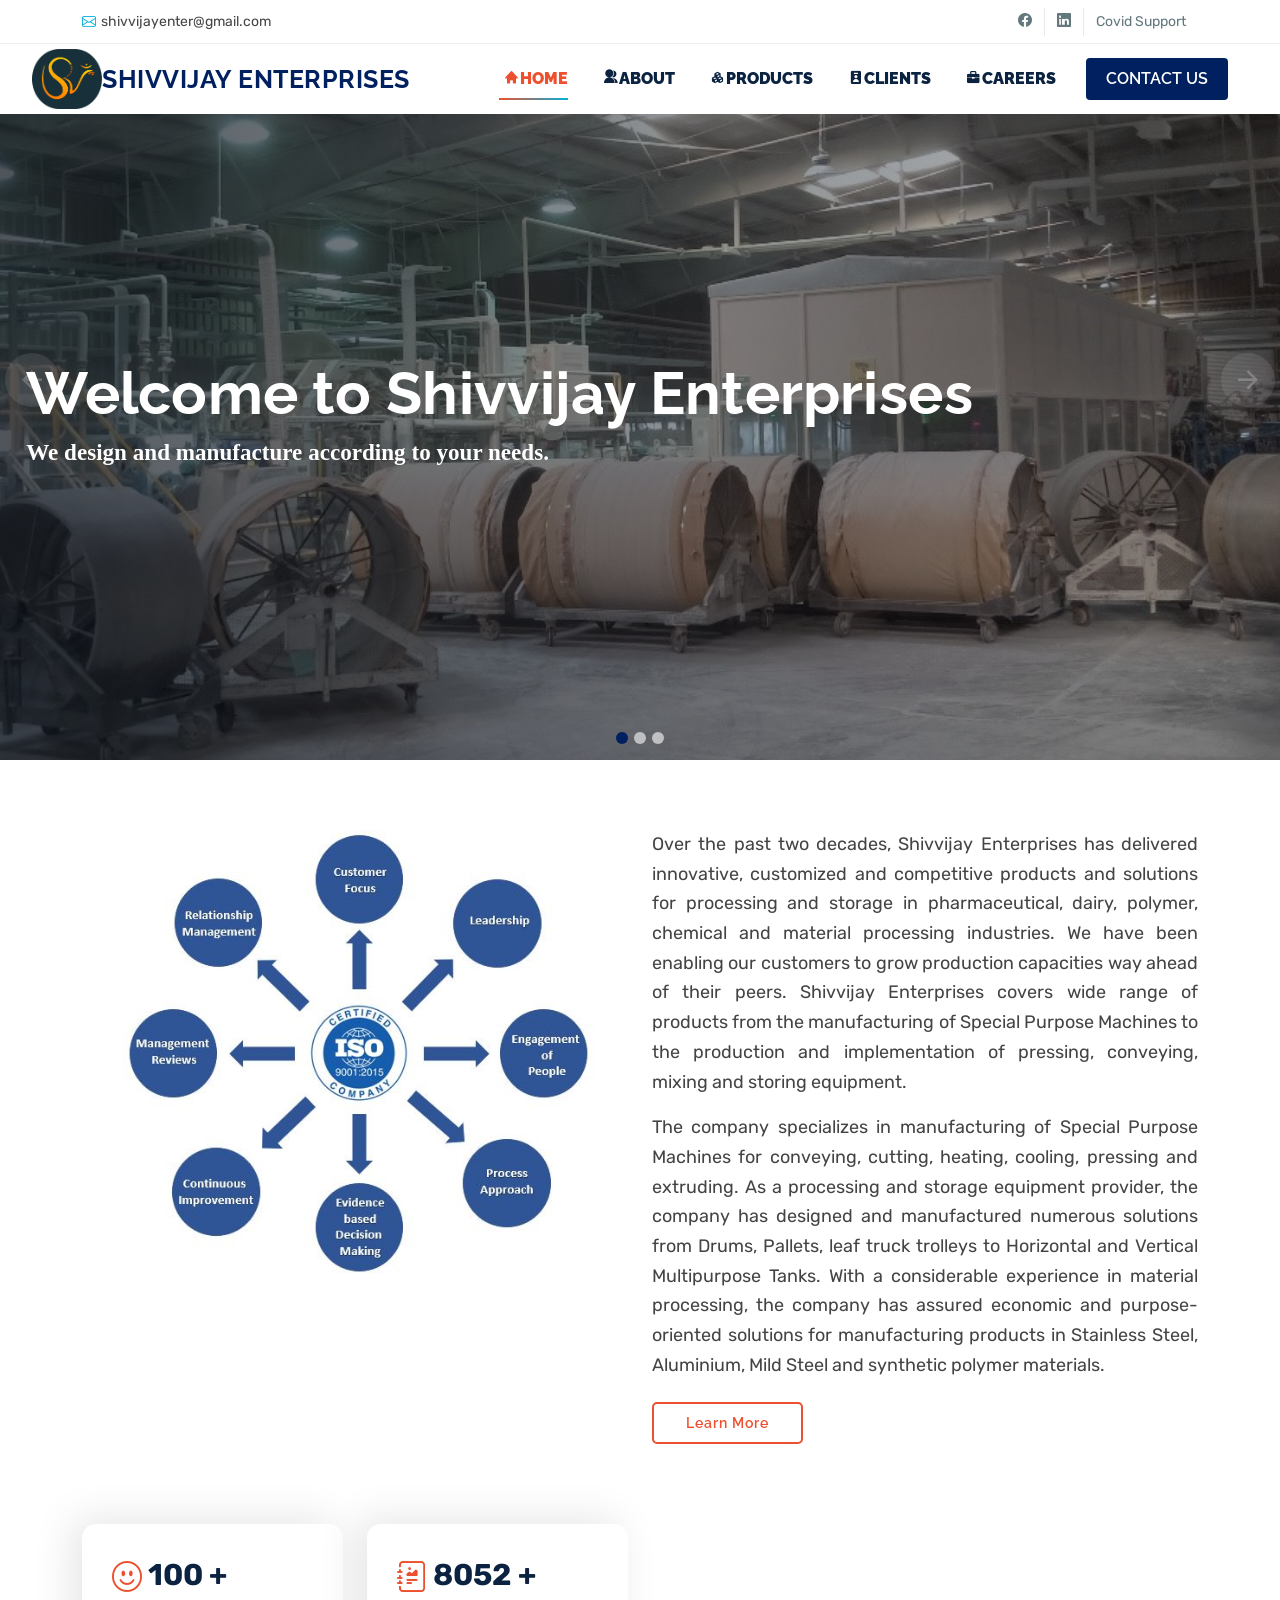
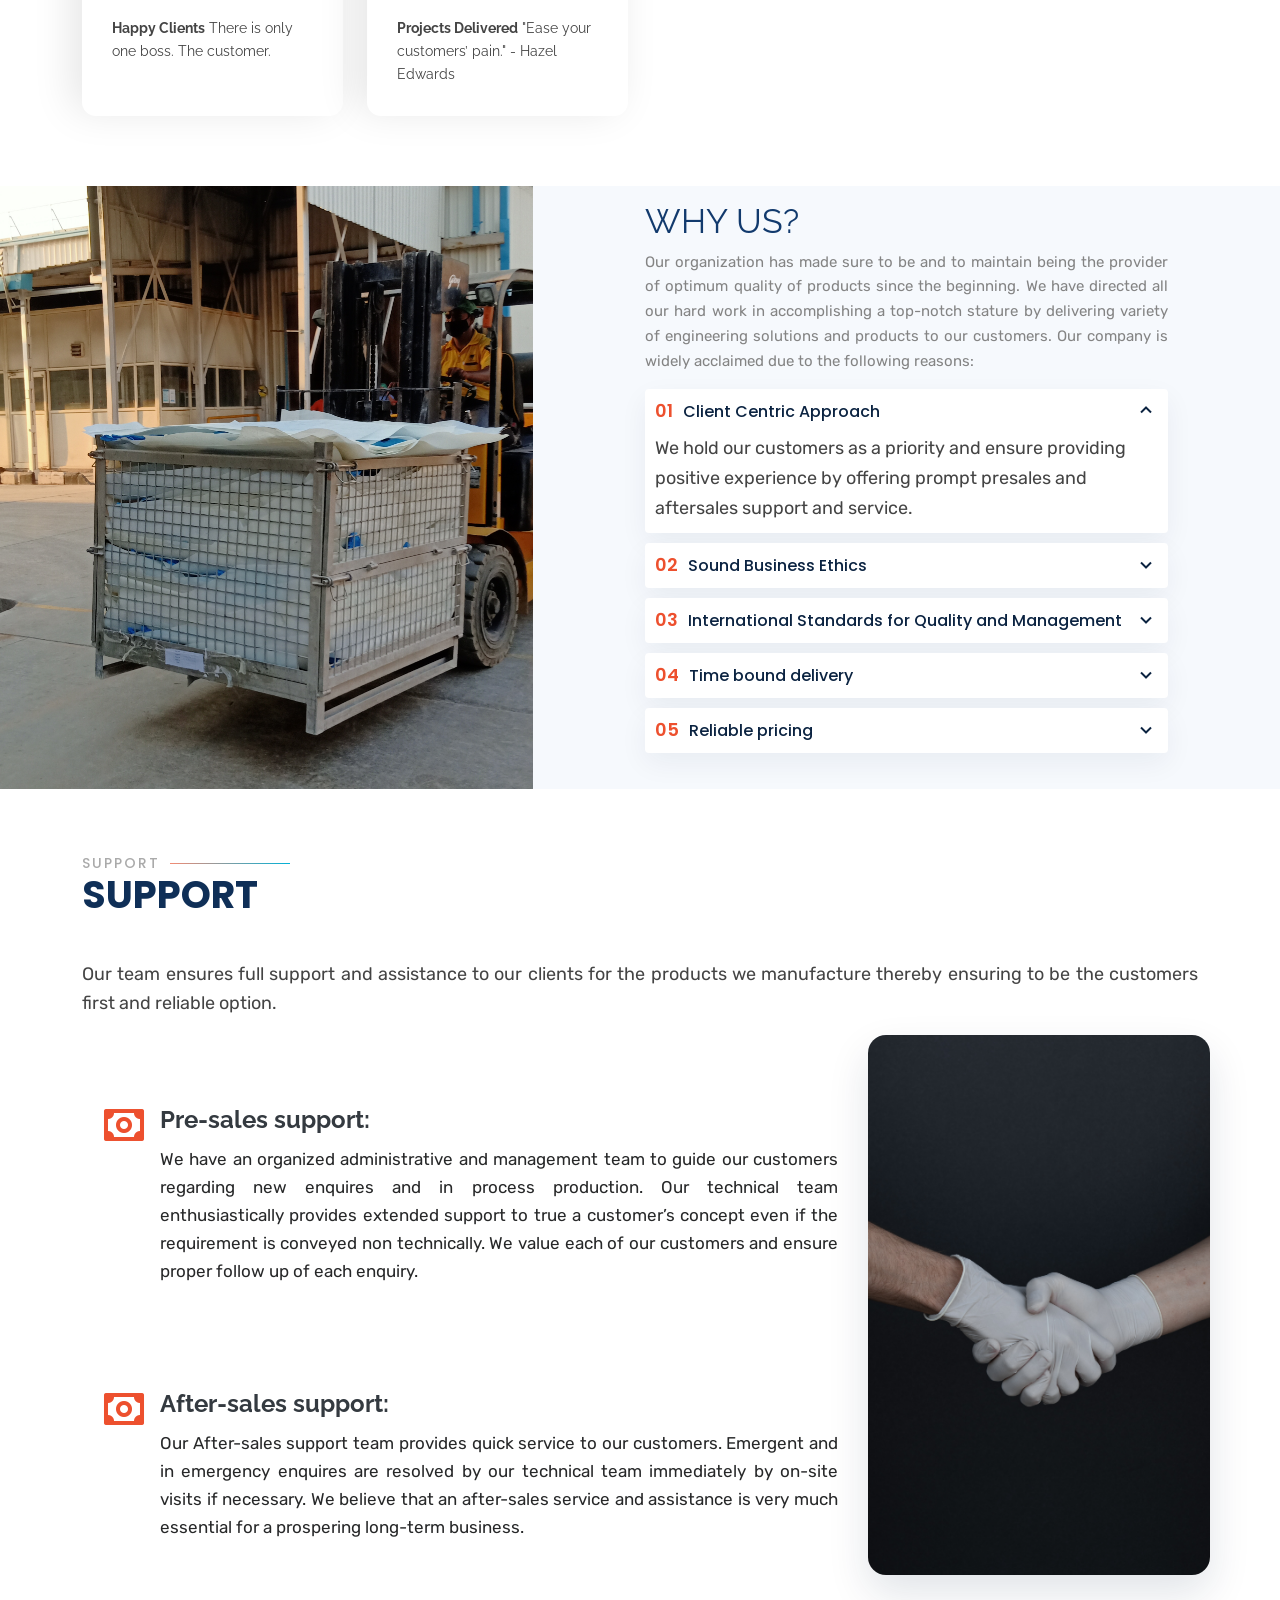
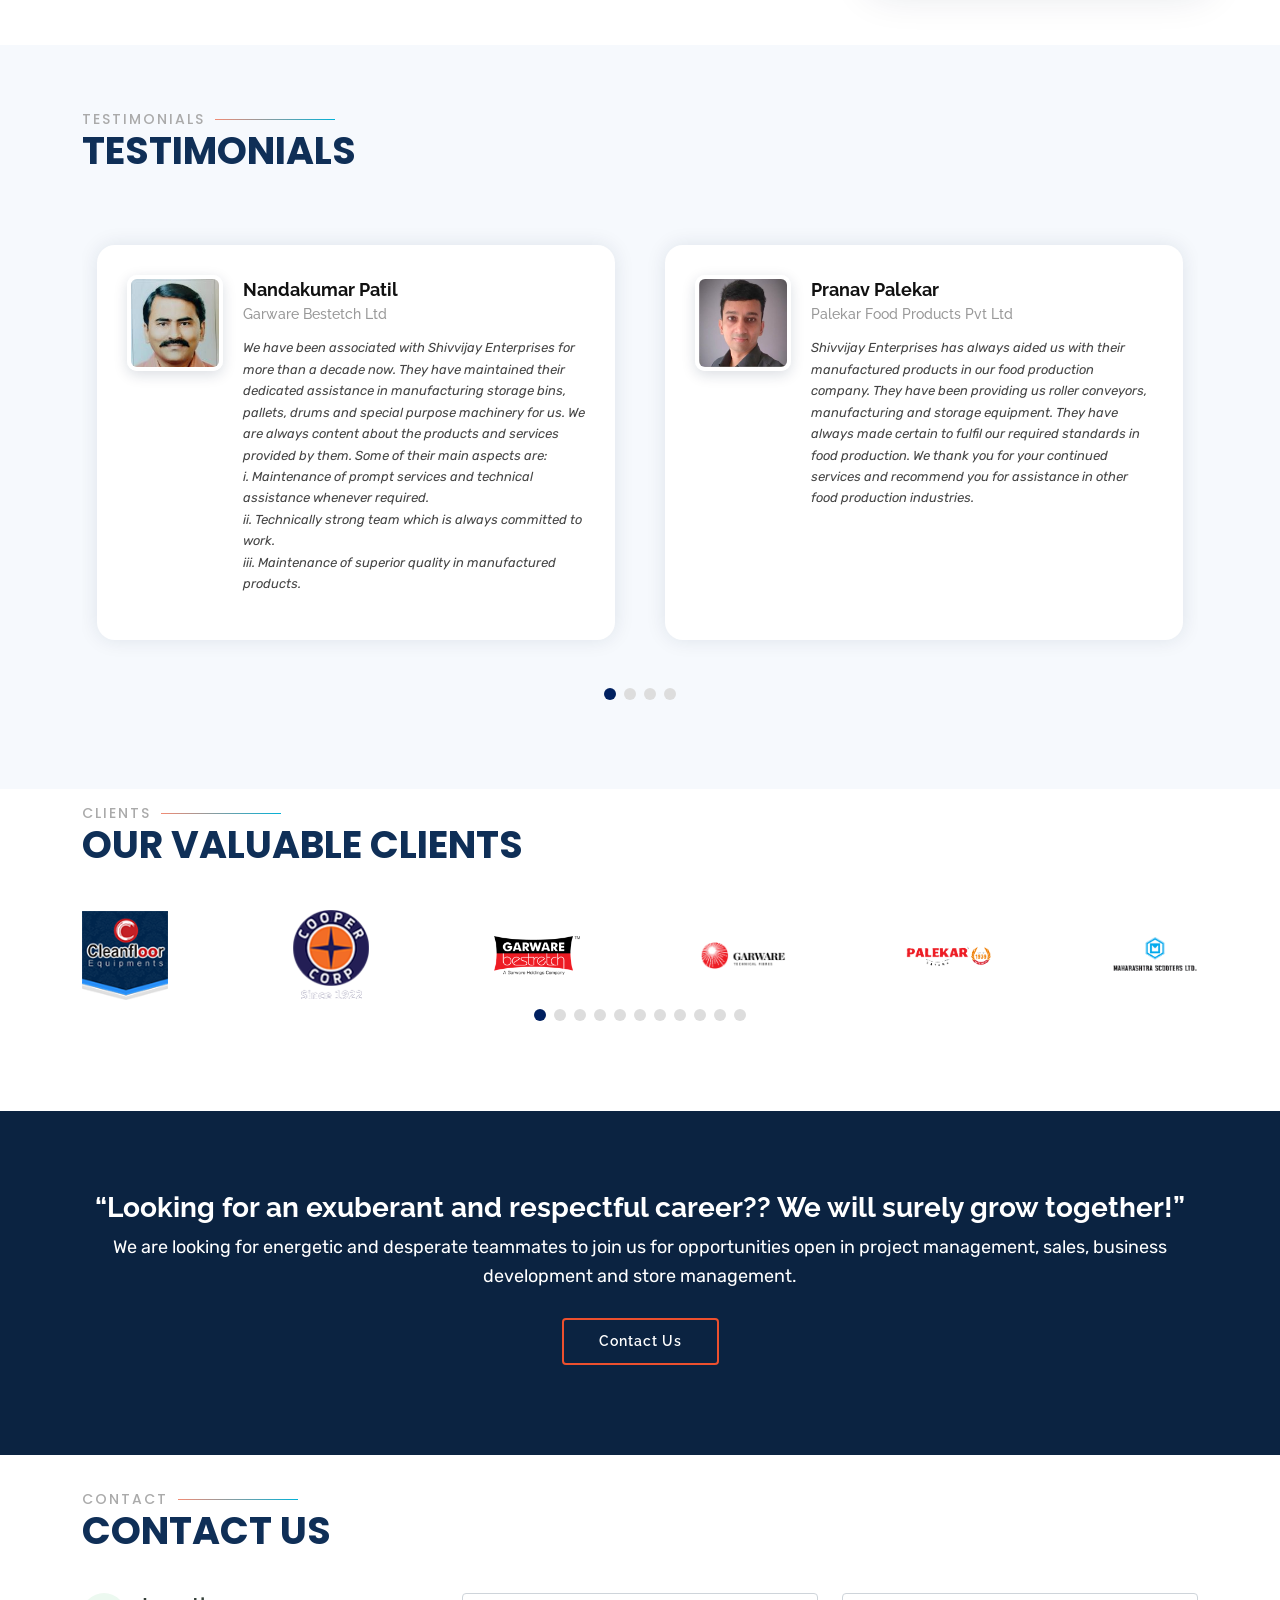
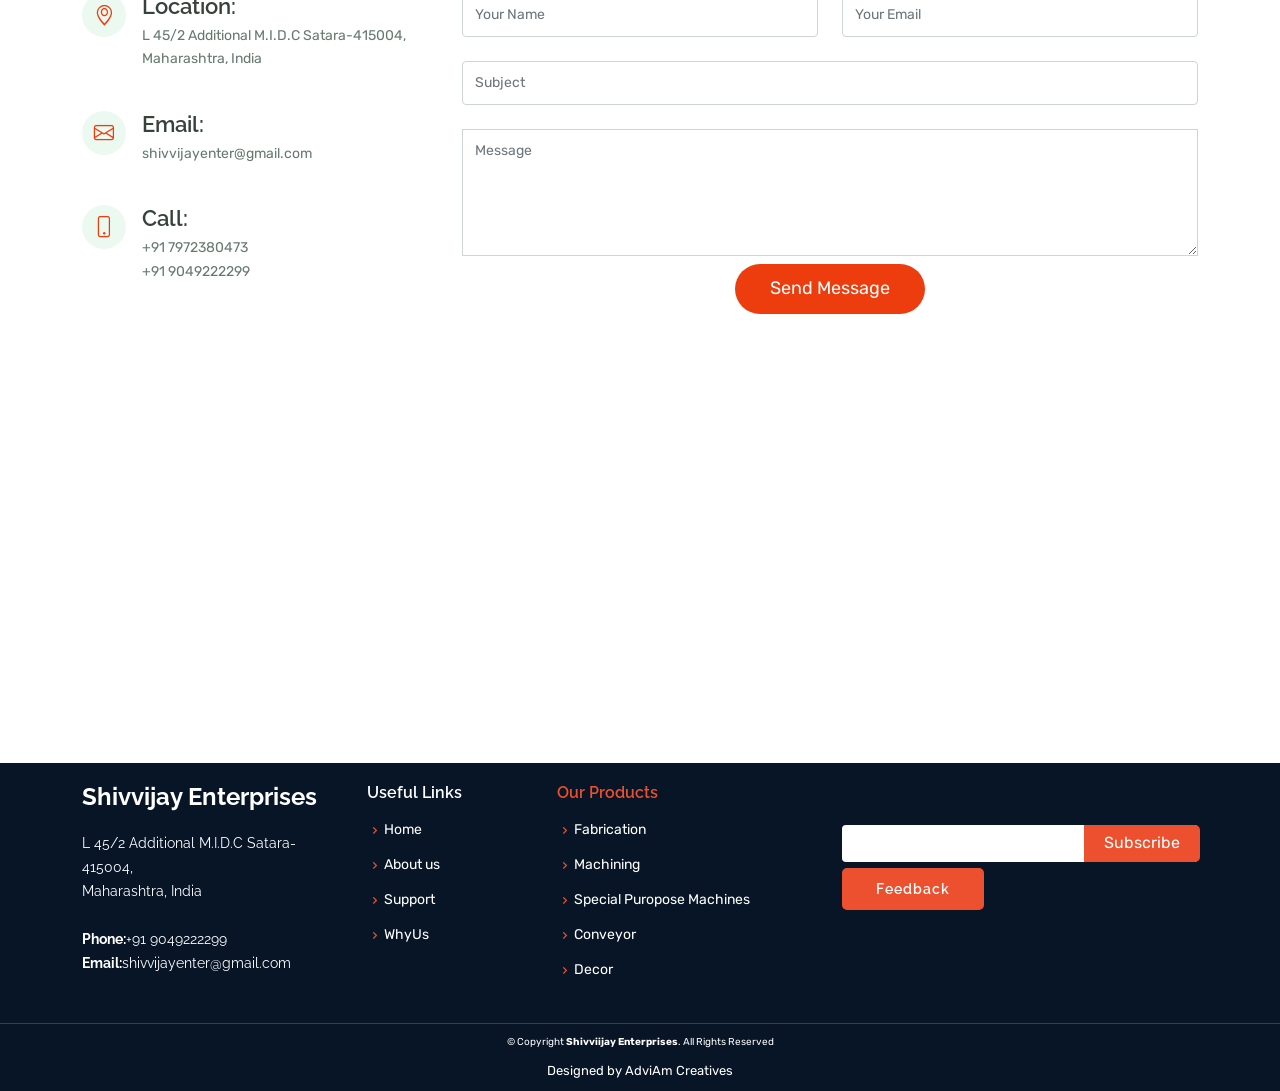
==== commit 6f8aec9f: "Increased Font Size and Fixed few Bugs" ====
--- a/index.html
+++ b/index.html
@@ -544,7 +544,7 @@
             </div>
           </div>
 
-          <div class="col-lg-2 col-md-6 footer-links">
+          <div class="col-lg-2 col-md-6 footer-links useful-links">
             <h4>Useful Links</h4>
             <ul>
               <li><i class="bx bx-chevron-right"></i> <a href="#hero">Home</a></li>
--- a/assets/css/style.css
+++ b/assets/css/style.css
@@ -15,6 +15,7 @@
   --brand-cyan: #01b1d7;
   --soft-surface: #f6f9fd;
   --card-shadow: 0 18px 45px rgba(11, 35, 65, 0.1);
+  --glow-shadow: 0 18px 45px rgba(237, 80, 46, 0.18);
   --motion-fast: 180ms ease;
   --motion-med: 320ms ease;
 }
@@ -28,7 +29,7 @@
   font-family: "Rubik", "Open Sans", sans-serif;
   color: #444444;
   overflow-x: hidden;
-  font-size: clamp(15px, 1.35vw, 17px);
+  font-size: clamp(16px, calc(1.35vw + 1px), 18px);
   line-height: 1.65;
 }
 
@@ -64,6 +65,46 @@
 .mobile-nav-toggle:focus-visible {
   outline: 3px solid rgba(237, 80, 46, 0.35);
   outline-offset: 3px;
+}
+
+.scroll-progress {
+  position: fixed;
+  top: 0;
+  left: 0;
+  z-index: 2000;
+  width: 0;
+  height: 4px;
+  pointer-events: none;
+  background: linear-gradient(90deg, var(--brand-orange), #ffbd5a, var(--brand-cyan));
+  box-shadow: 0 0 18px rgba(237, 80, 46, 0.45);
+  transition: width 120ms linear;
+}
+
+@keyframes softFloat {
+  0%, 100% {
+    transform: translateY(0);
+  }
+  50% {
+    transform: translateY(-8px);
+  }
+}
+
+@keyframes kenBurns {
+  0% {
+    transform: scale(1.02);
+  }
+  100% {
+    transform: scale(1.1);
+  }
+}
+
+@keyframes shimmerSweep {
+  0% {
+    transform: translateX(-140%) skewX(-18deg);
+  }
+  100% {
+    transform: translateX(160%) skewX(-18deg);
+  }
 }
 
 a {
@@ -95,6 +136,7 @@
   height: 40px;
   border-radius: 4px;
   transition: all 0.4s;
+  overflow: hidden;
 }
 
 .back-to-top i {
@@ -111,6 +153,7 @@
 .back-to-top.active {
   visibility: visible;
   opacity: 1;
+  animation: softFloat 3s ease-in-out infinite;
 }
 
 /*--------------------------------------------------------------
@@ -333,6 +376,25 @@
   white-space: nowrap;
   text-transform: uppercase;
   transition: 0.3s;
+  position: relative;
+}
+
+.navbar > ul > li > a::after {
+  content: "";
+  position: absolute;
+  left: 30px;
+  right: 0;
+  bottom: 2px;
+  height: 2px;
+  background: linear-gradient(90deg, var(--brand-orange), var(--brand-cyan));
+  transform: scaleX(0);
+  transform-origin: left;
+  transition: transform var(--motion-med);
+}
+
+.navbar > ul > li > a:hover::after,
+.navbar > ul > li > a.active::after {
+  transform: scaleX(1);
 }
 
 .navbar a i {
@@ -386,6 +448,16 @@
 
 .navbar .dropdown ul a:hover, .navbar .dropdown ul .active:hover, .navbar .dropdown ul li:hover > a {
   color: #ed502e;
+}
+
+@media (min-width: 992px) {
+  .navbar a {
+    font-size: 16px;
+  }
+
+  .navbar .dropdown ul a {
+    font-size: 17px;
+  }
 }
 
 .navbar .dropdown:hover > ul {
@@ -595,6 +667,10 @@
   background-position: top center;
   background-repeat: no-repeat;
   transform: scale(1.02);
+}
+
+#hero .carousel-item.active {
+  animation: kenBurns 7s ease-out both;
 }
 
 #hero .carousel-item::before {
@@ -855,8 +931,10 @@
   width: 120px;
   height: 1px;
   display: inline-block;
-  background: #f38b74;
+  background: linear-gradient(90deg, #f38b74, var(--brand-cyan));
   margin: 4px 10px;
+  transform-origin: left;
+  animation: titleLineGrow 900ms ease both;
 }
 
 .section-title p {
@@ -869,6 +947,17 @@
   color: #0f2f57;
   line-height: 1.16;
   text-wrap: balance;
+}
+
+@keyframes titleLineGrow {
+  from {
+    opacity: 0;
+    transform: scaleX(0);
+  }
+  to {
+    opacity: 1;
+    transform: scaleX(1);
+  }
 }
 
 
@@ -926,6 +1015,32 @@
   animation-delay: 0.8s;
   margin-top: 6px;
   border: 2px solid #ed502e;
+  overflow: hidden;
+  position: relative;
+}
+
+.about .content .btn-learn-more::before,
+.cta .cta-btn::before,
+#footer .btn-learn-more::before,
+.contact .php-email-form button[type="submit"]::before {
+  content: "";
+  position: absolute;
+  top: -30%;
+  bottom: -30%;
+  left: 0;
+  width: 42px;
+  background: rgba(255, 255, 255, 0.38);
+  filter: blur(2px);
+  opacity: 0;
+  transform: translateX(-140%) skewX(-18deg);
+}
+
+.about .content .btn-learn-more:hover::before,
+.cta .cta-btn:hover::before,
+#footer .btn-learn-more:hover::before,
+.contact .php-email-form button[type="submit"]:hover::before {
+  opacity: 1;
+  animation: shimmerSweep 750ms ease;
 }
 
 .about .content .btn-learn-more:hover {
@@ -988,11 +1103,35 @@
   width: 100%;
   border-radius: 14px;
   transition: transform var(--motion-med), box-shadow var(--motion-med);
+  overflow: hidden;
+  position: relative;
+}
+
+.counts .count-box::after,
+.support .icon-box::after,
+.team-about .icon-box::after,
+.services .icon-box::after,
+.testimonials .testimonial-item::after {
+  content: "";
+  position: absolute;
+  inset: 0;
+  pointer-events: none;
+  background: radial-gradient(circle at var(--shine-x, 20%) var(--shine-y, 0%), rgba(237, 80, 46, 0.16), transparent 32%);
+  opacity: 0;
+  transition: opacity var(--motion-med);
 }
 
 .counts .count-box:hover {
-  box-shadow: var(--card-shadow);
+  box-shadow: var(--glow-shadow);
   transform: translateY(-6px);
+}
+
+.counts .count-box:hover::after,
+.support .icon-box:hover::after,
+.team-about .icon-box:hover::after,
+.services .icon-box:hover::after,
+.testimonials .testimonial-item:hover::after {
+  opacity: 1;
 }
 
 .counts .count-box i {
@@ -1303,12 +1442,14 @@
   border-radius: 14px;
   padding: 18px;
   transition: transform var(--motion-med), box-shadow var(--motion-med), background-color var(--motion-med);
+  overflow: hidden;
+  position: relative;
 }
 
 .support .icon-box:hover,
 .team-about .icon-box:hover {
   background: #fff;
-  box-shadow: var(--card-shadow);
+  box-shadow: var(--glow-shadow);
   transform: translateY(-5px);
 }
 
@@ -1391,10 +1532,12 @@
   border-radius: 6px;
   background: #fff;
   transition: transform var(--motion-med), box-shadow var(--motion-med);
+  overflow: hidden;
+  position: relative;
 }
 
 .services .icon-box:hover {
-  box-shadow: var(--card-shadow);
+  box-shadow: var(--glow-shadow);
   transform: translateY(-5px);
 }
 
@@ -1533,54 +1676,87 @@
 /*--------------------------------------------------------------
 # Testimonials
 --------------------------------------------------------------*/
+.testimonials .testimonials-slider .swiper-wrapper {
+  align-items: stretch;
+}
+
+.testimonials .testimonials-slider .swiper-slide {
+  display: flex;
+  height: auto;
+}
+
 .testimonials .testimonial-wrap {
-  padding-left: 50px;
+  display: flex;
+  width: 100%;
+  padding: 0 15px;
 }
 
 @media (max-width: 717px) {
-  .testimonials .testimonial-content{
+  .testimonials .testimonial-content {
     overflow-y: auto;
-    height: 200px;
+    max-height: 200px;
   }
 }
 
 
 .testimonials .testimonial-item {
-  box-sizing: content-box;
-  padding: 30px 30px 30px 60px;
-  margin: 30px 15px;
+  box-sizing: border-box;
+  display: grid;
+  grid-template-columns: 96px minmax(0, 1fr);
+  grid-template-rows: auto auto 1fr;
+  column-gap: 20px;
+  align-items: start;
+  width: 100%;
+  flex: 1;
+  padding: 30px;
+  margin: 30px 0;
   min-height: 275px;
   box-shadow: 0px 0px 20px 0px rgba(11, 35, 65, 0.1);
   position: relative;
   background: #fff;
   border-radius: 18px;
   transition: transform var(--motion-med), box-shadow var(--motion-med);
+  overflow: hidden;
 }
 
 .testimonials .testimonial-item:hover {
-  box-shadow: var(--card-shadow);
+  box-shadow: var(--glow-shadow);
   transform: translateY(-5px);
 }
 
 .testimonials .testimonial-item .testimonial-img {
-  width: 90px;
+  grid-column: 1;
+  grid-row: 1 / span 3;
+  width: 96px;
+  height: 96px;
+  object-fit: cover;
+  object-position: center top;
   border-radius: 10px;
-  border: 6px solid #fff;
-  position: absolute;
-  left: -45px;
+  border: 4px solid #fff;
+  box-shadow: 0 4px 14px rgba(11, 35, 65, 0.15);
 }
 
 .testimonials .testimonial-item h3 {
+  grid-column: 2;
+  grid-row: 1;
   font-size: 18px;
   font-weight: bold;
-  margin: 10px 0 5px 0;
+  margin: 4px 0 5px;
   color: #111;
 }
 
 .testimonials .testimonial-item h4 {
+  grid-column: 2;
+  grid-row: 2;
   font-size: 14px;
   color: #999;
   margin: 0;
+}
+
+.testimonials .testimonial-item .testimonial-content {
+  grid-column: 2;
+  grid-row: 3;
+  min-width: 0;
 }
 
 .testimonials .testimonial-item .quote-icon-left, .testimonials .testimonial-item .quote-icon-right {
@@ -1655,6 +1831,8 @@
   margin-top: 10px;
   border: 2px solid #ed502e;
   color: #fff;
+  overflow: hidden;
+  position: relative;
 }
 
 .cta .cta-btn:hover {
@@ -1875,6 +2053,8 @@
   transition: 0.4s;
   border-radius: 50px;
   margin-bottom: 20px;
+  overflow: hidden;
+  position: relative;
 }
 
 .contact .php-email-form button[type="submit"]:hover {
@@ -2041,6 +2221,7 @@
   transition: 0.3s;
   display: inline-block;
   line-height: 1;
+  font-size: 14px;
 }
 
 #footer .footer-top .footer-links ul a:hover {
@@ -2109,6 +2290,8 @@
   margin-top: 6px;
   border: 2px solid #ed502e;
   background-color:#ed502e ;
+  overflow: hidden;
+  position: relative;
 }
 
 #footer  .btn-learn-more:hover {
@@ -2233,7 +2416,7 @@
   }
 
   .testimonials .testimonial-item {
-    box-sizing: border-box;
+    display: block;
     height: auto;
     min-height: 0;
     padding: 24px;
@@ -2241,9 +2424,13 @@
   }
 
   .testimonials .testimonial-item .testimonial-img {
-    position: static;
     display: block;
     margin: 0 auto 12px;
+  }
+
+  .testimonials .testimonial-item h3,
+  .testimonials .testimonial-item h4 {
+    text-align: center;
   }
 
   .contact .section-title {
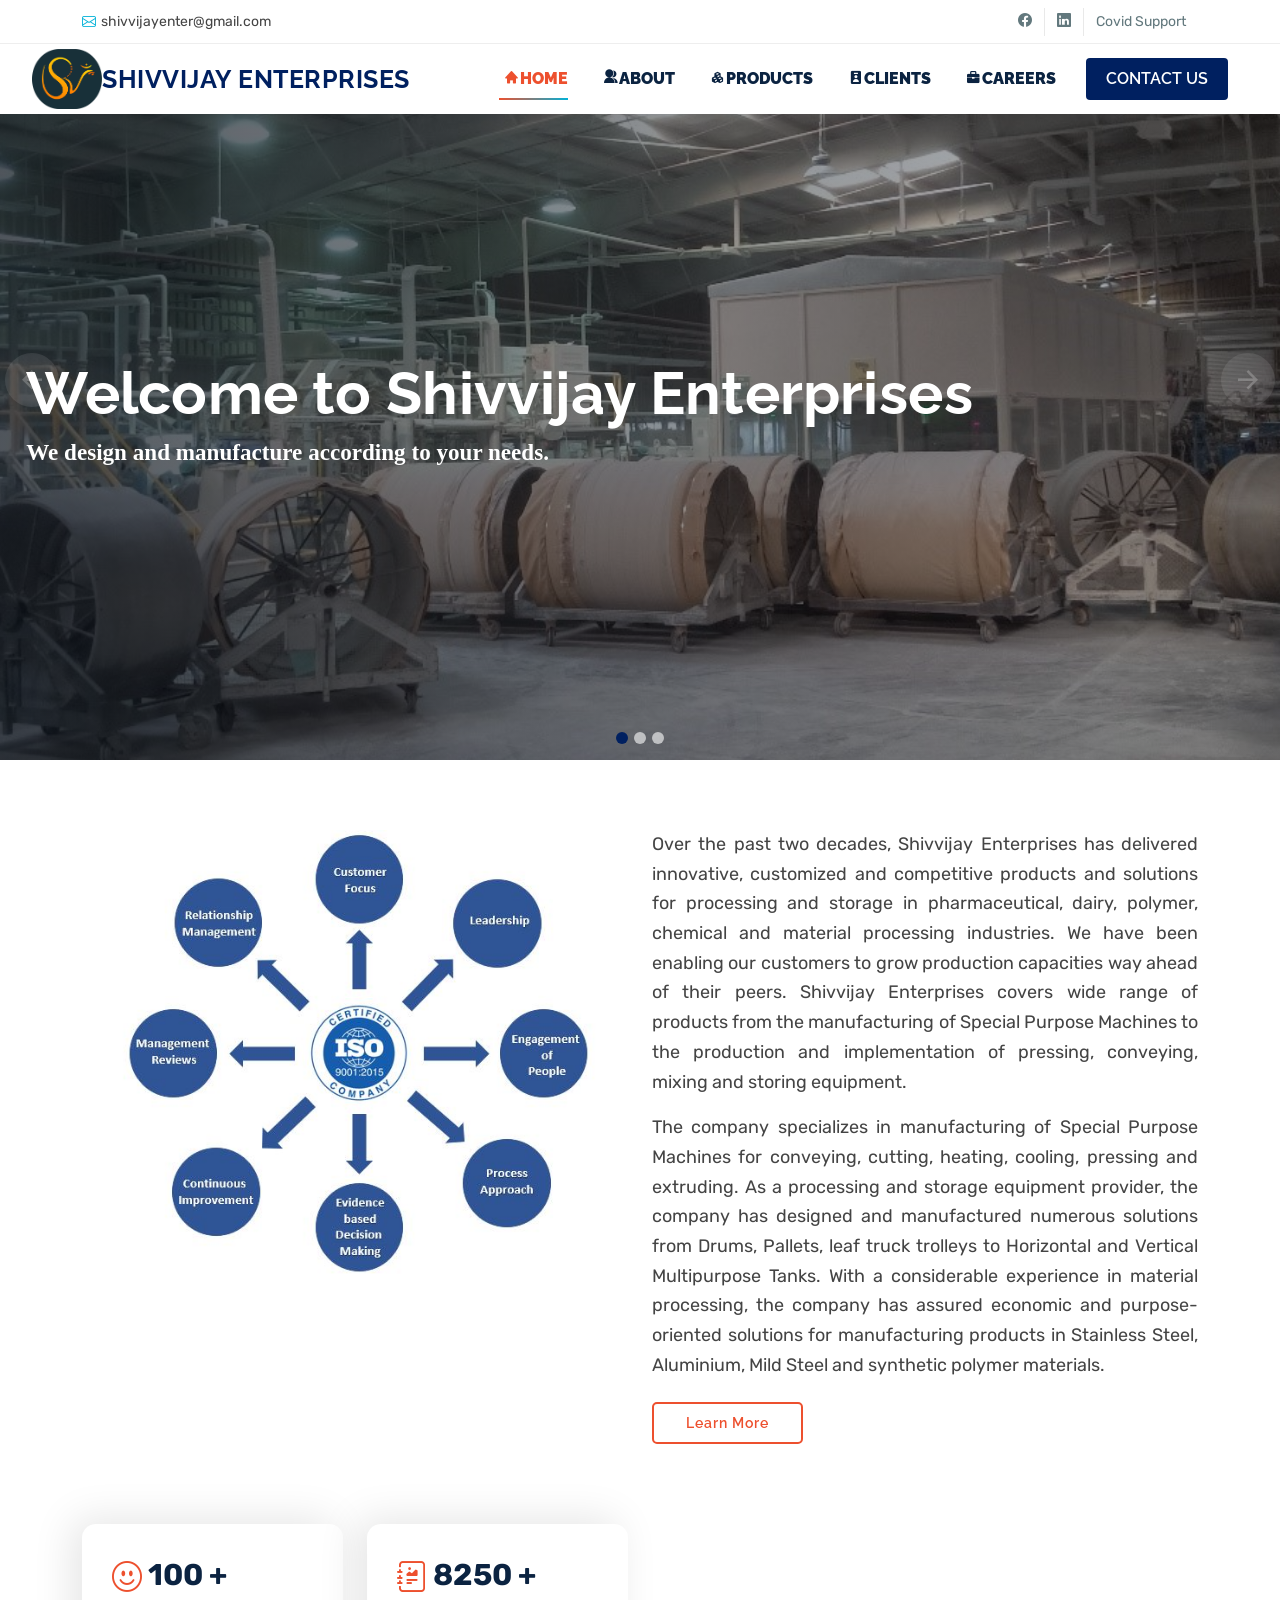
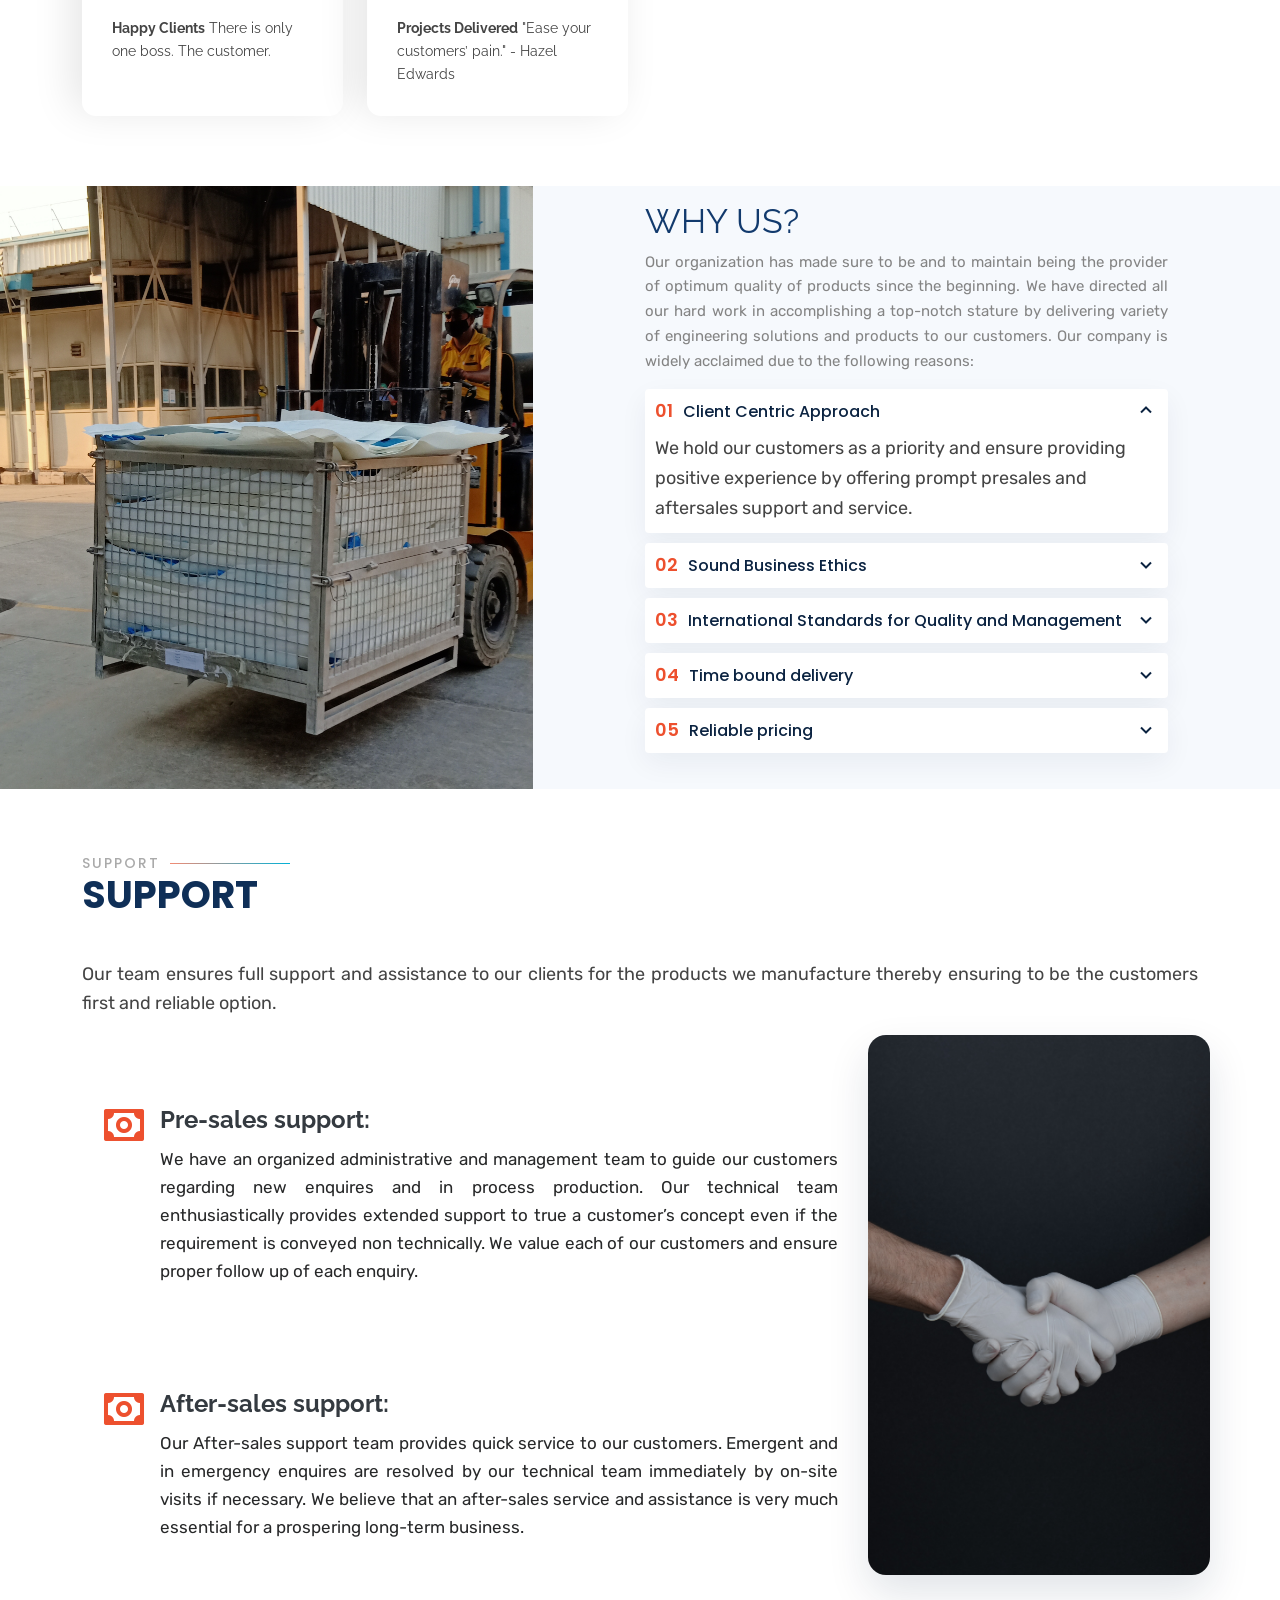
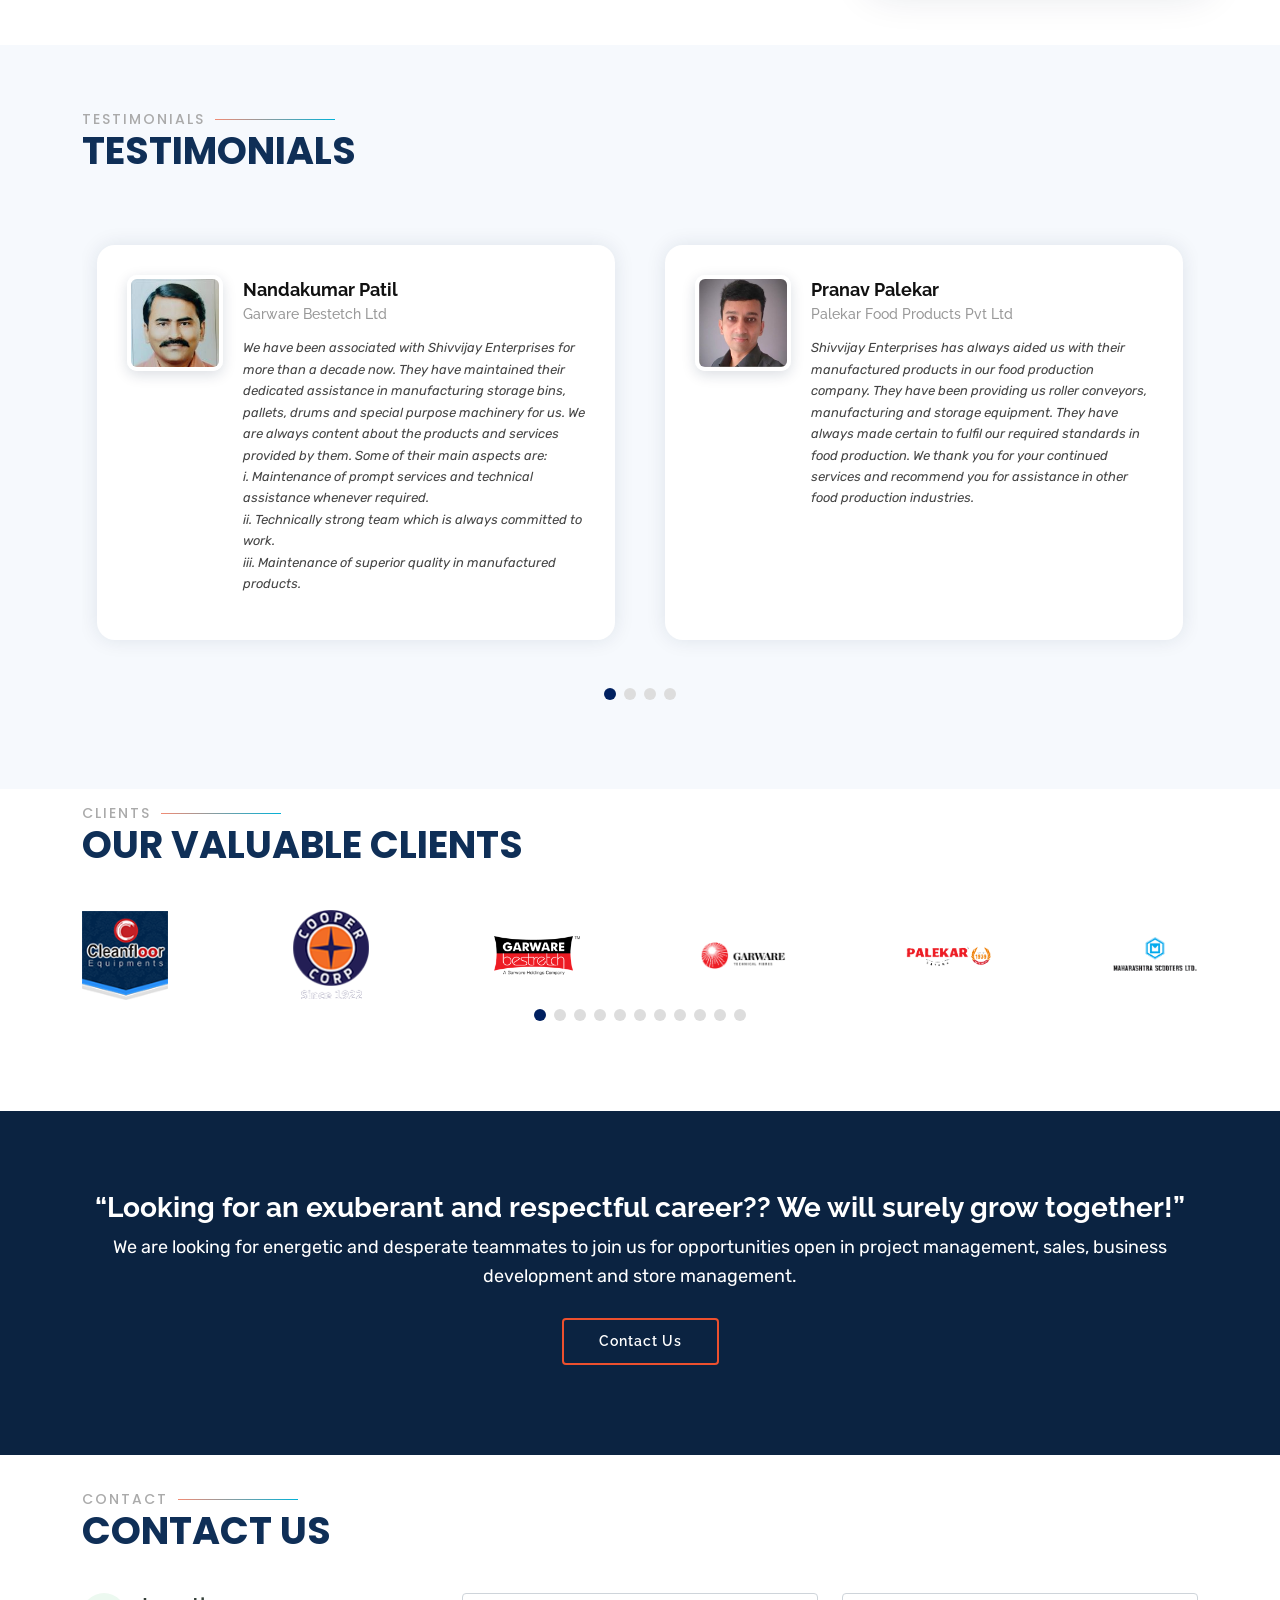
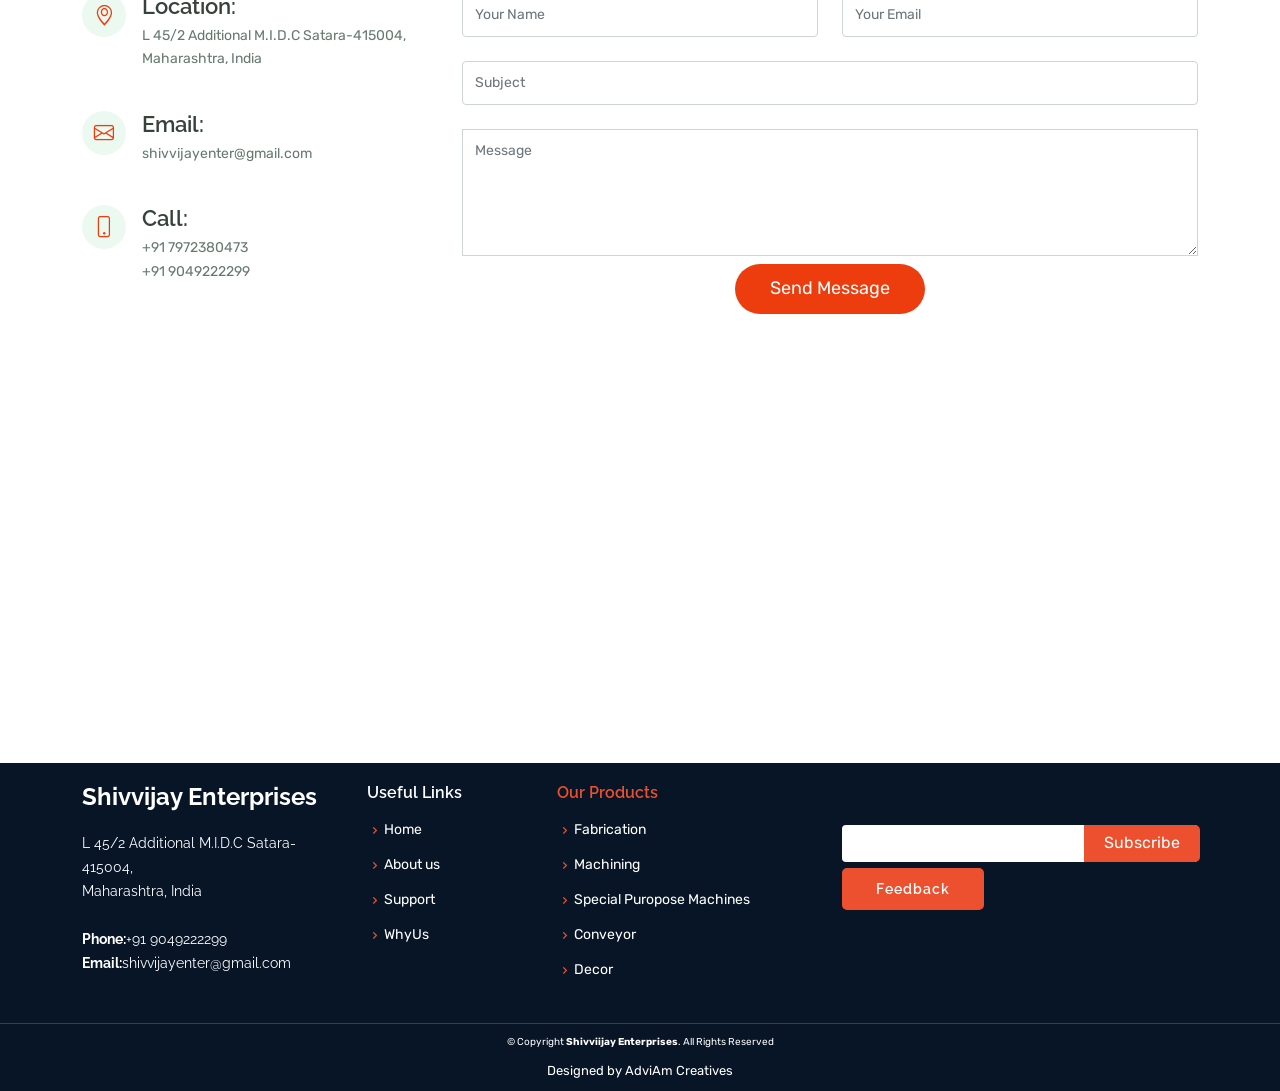
==== commit 0e22919f: "added comment at the end" ====
--- a/index.html
+++ b/index.html
@@ -612,3 +612,4 @@
 </body>
 
 </html>
+<!-- Template Main JS File -->
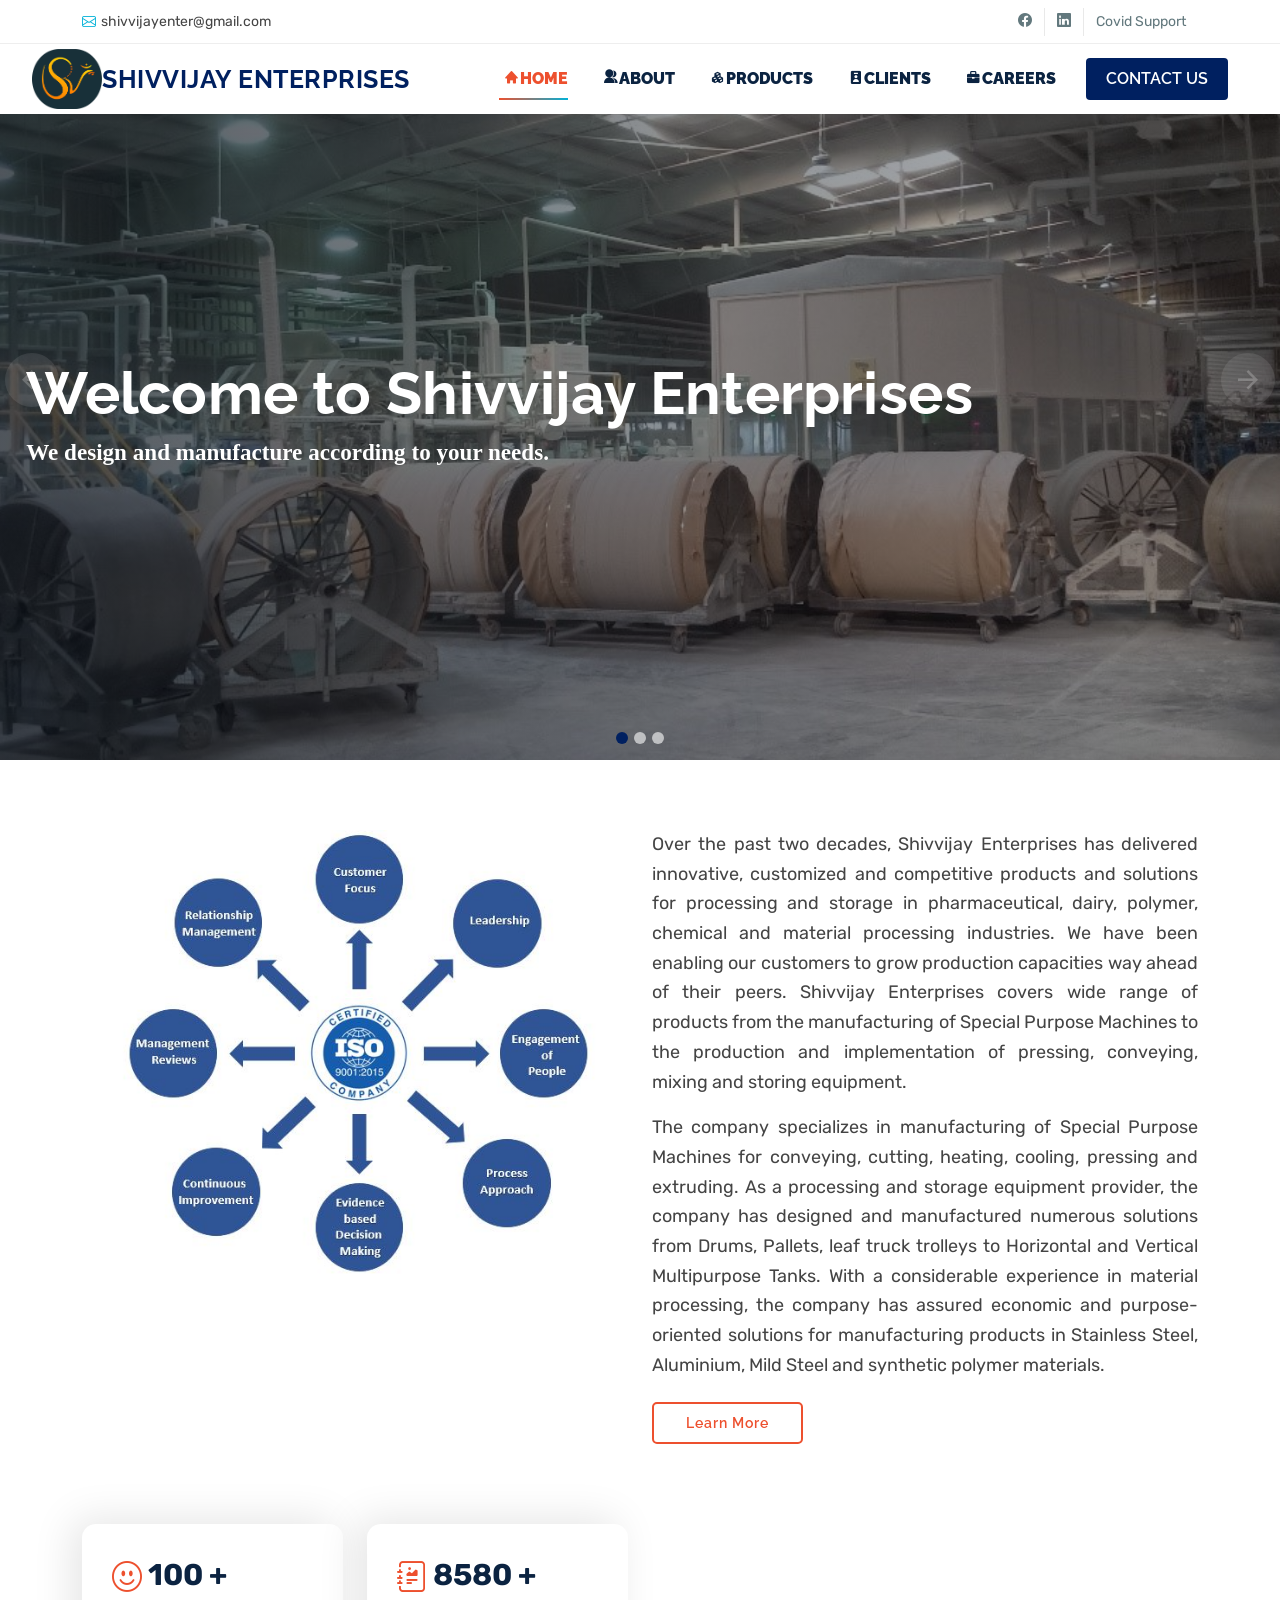
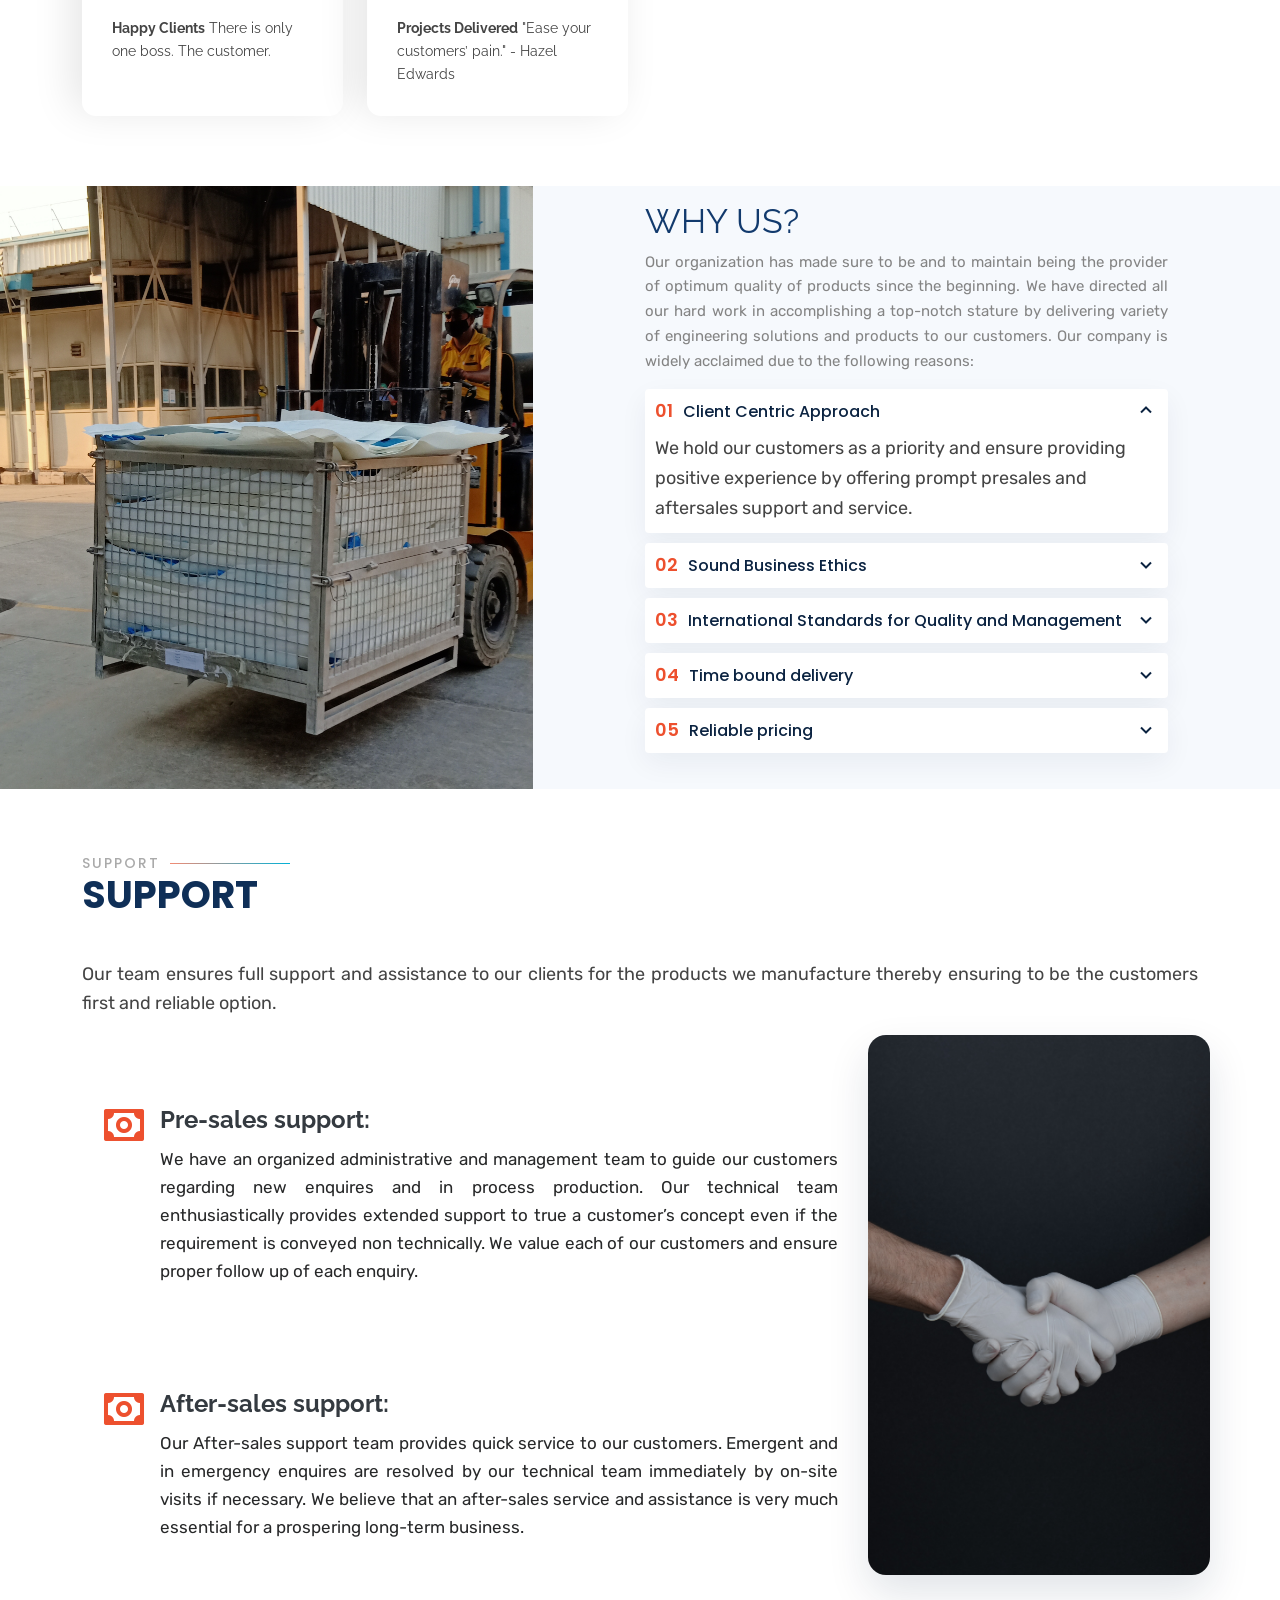
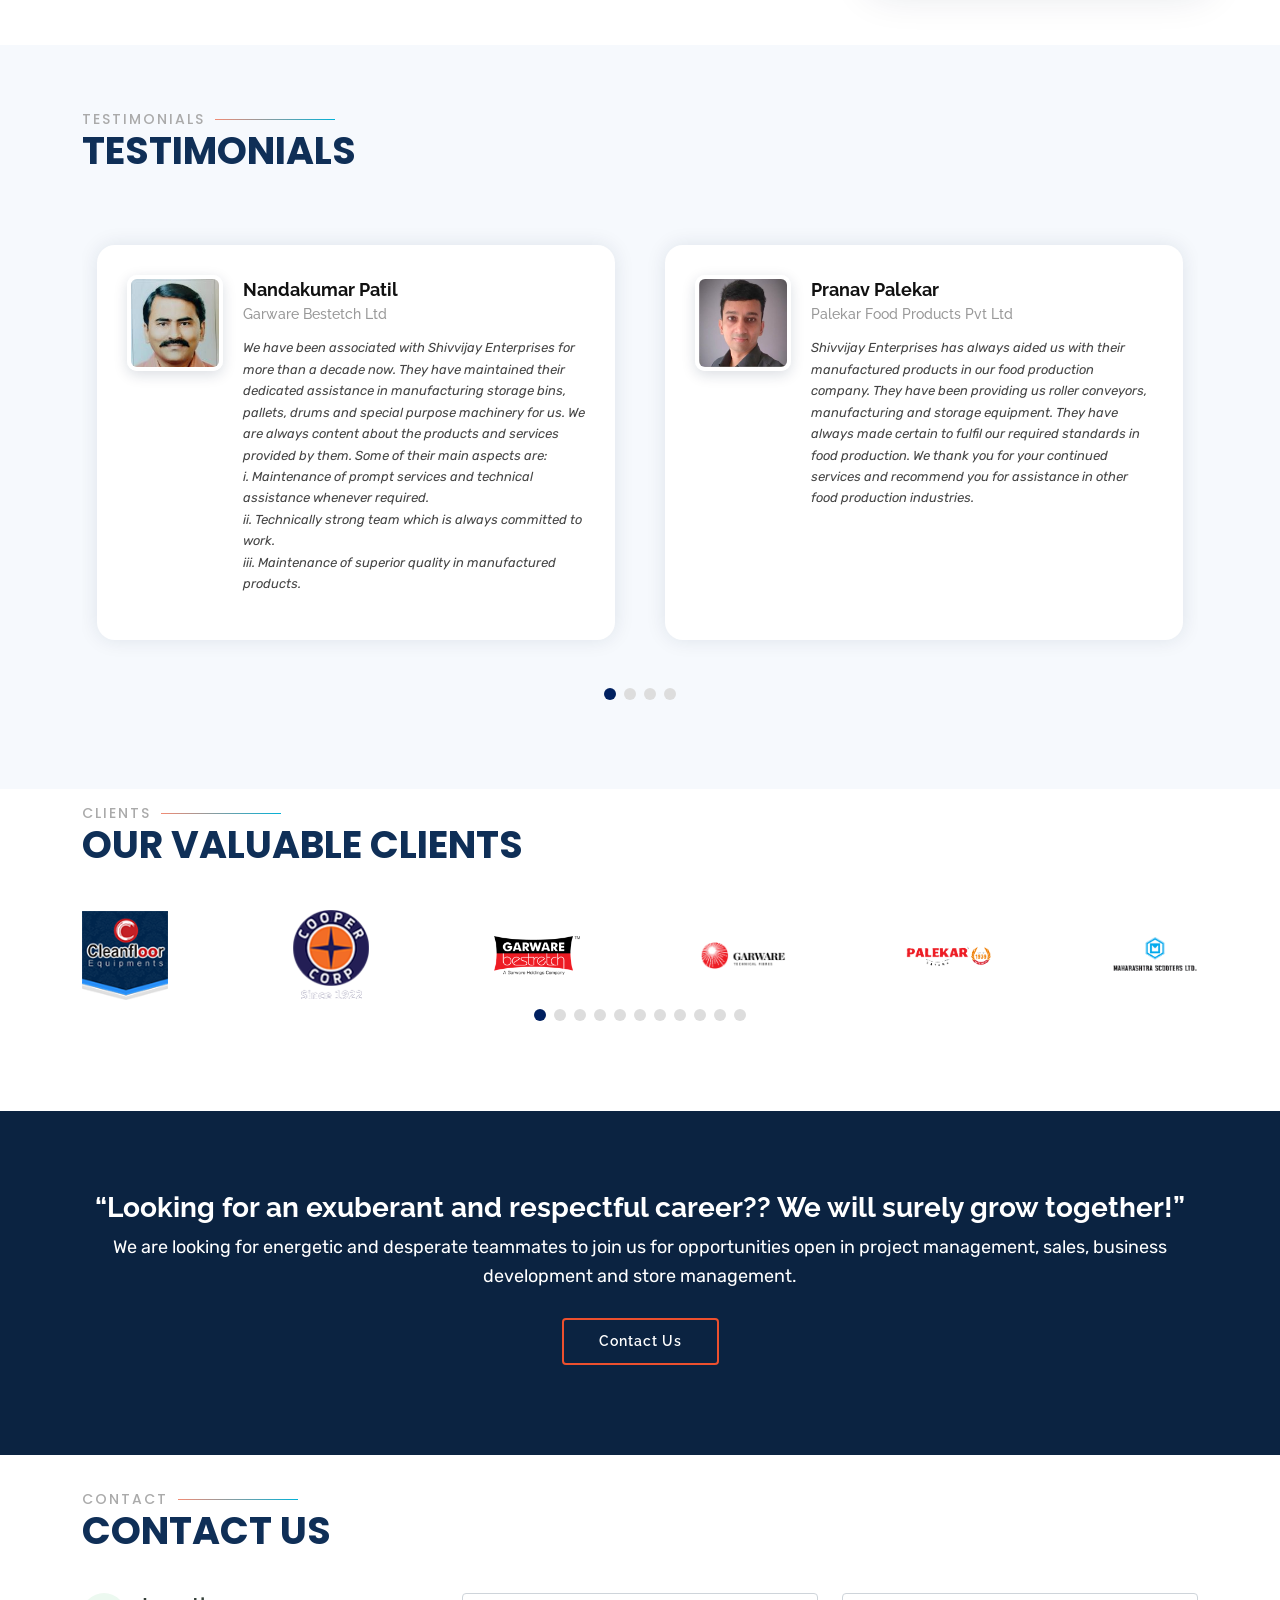
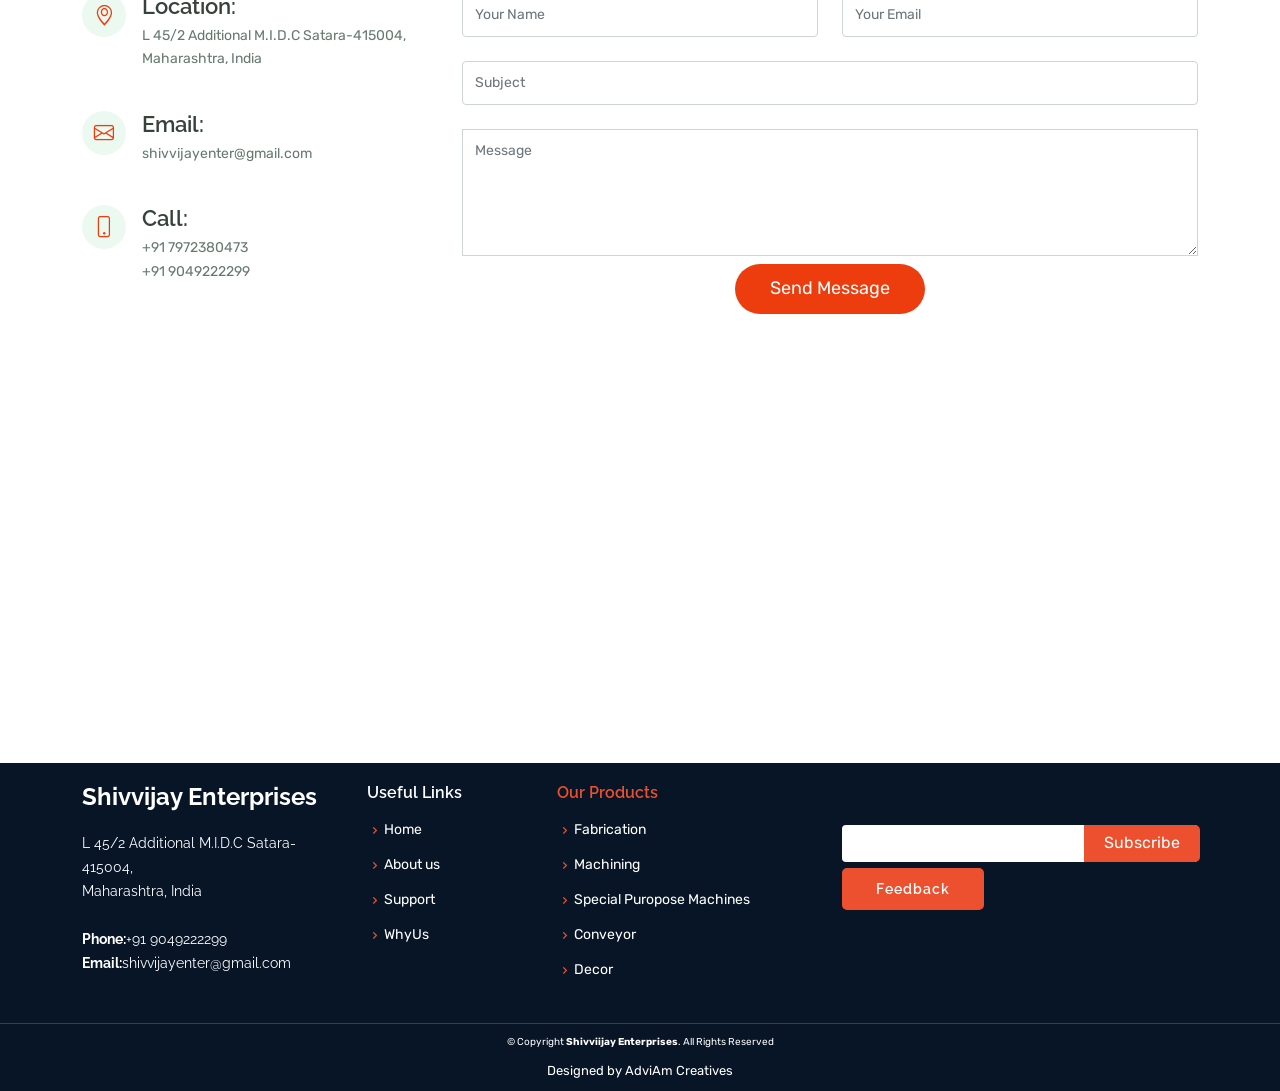
==== commit 901342bb: "Revert "added comment at the end" This reverts commit 0e22919f927ae794f0700c560bb2da3143aaefae." ====
--- a/index.html
+++ b/index.html
@@ -612,4 +612,3 @@
 </body>
 
 </html>
-<!-- Template Main JS File -->
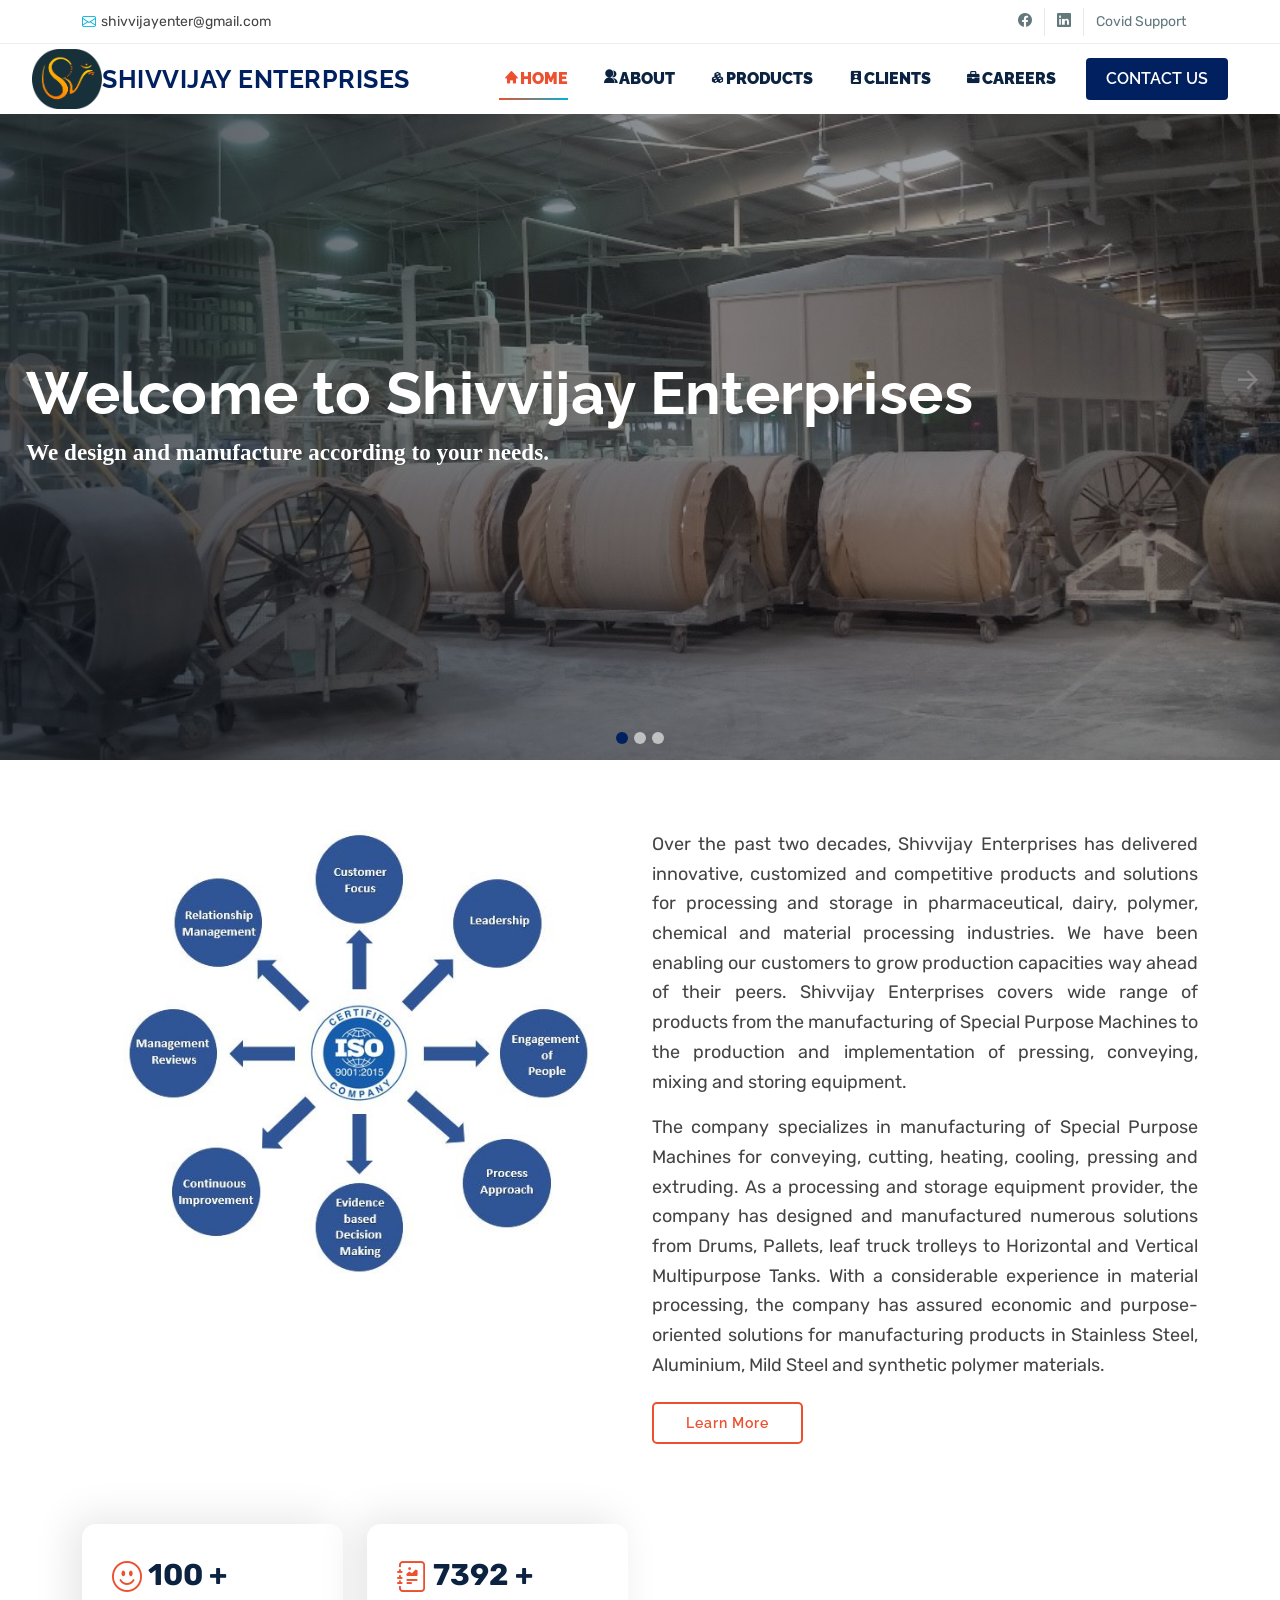
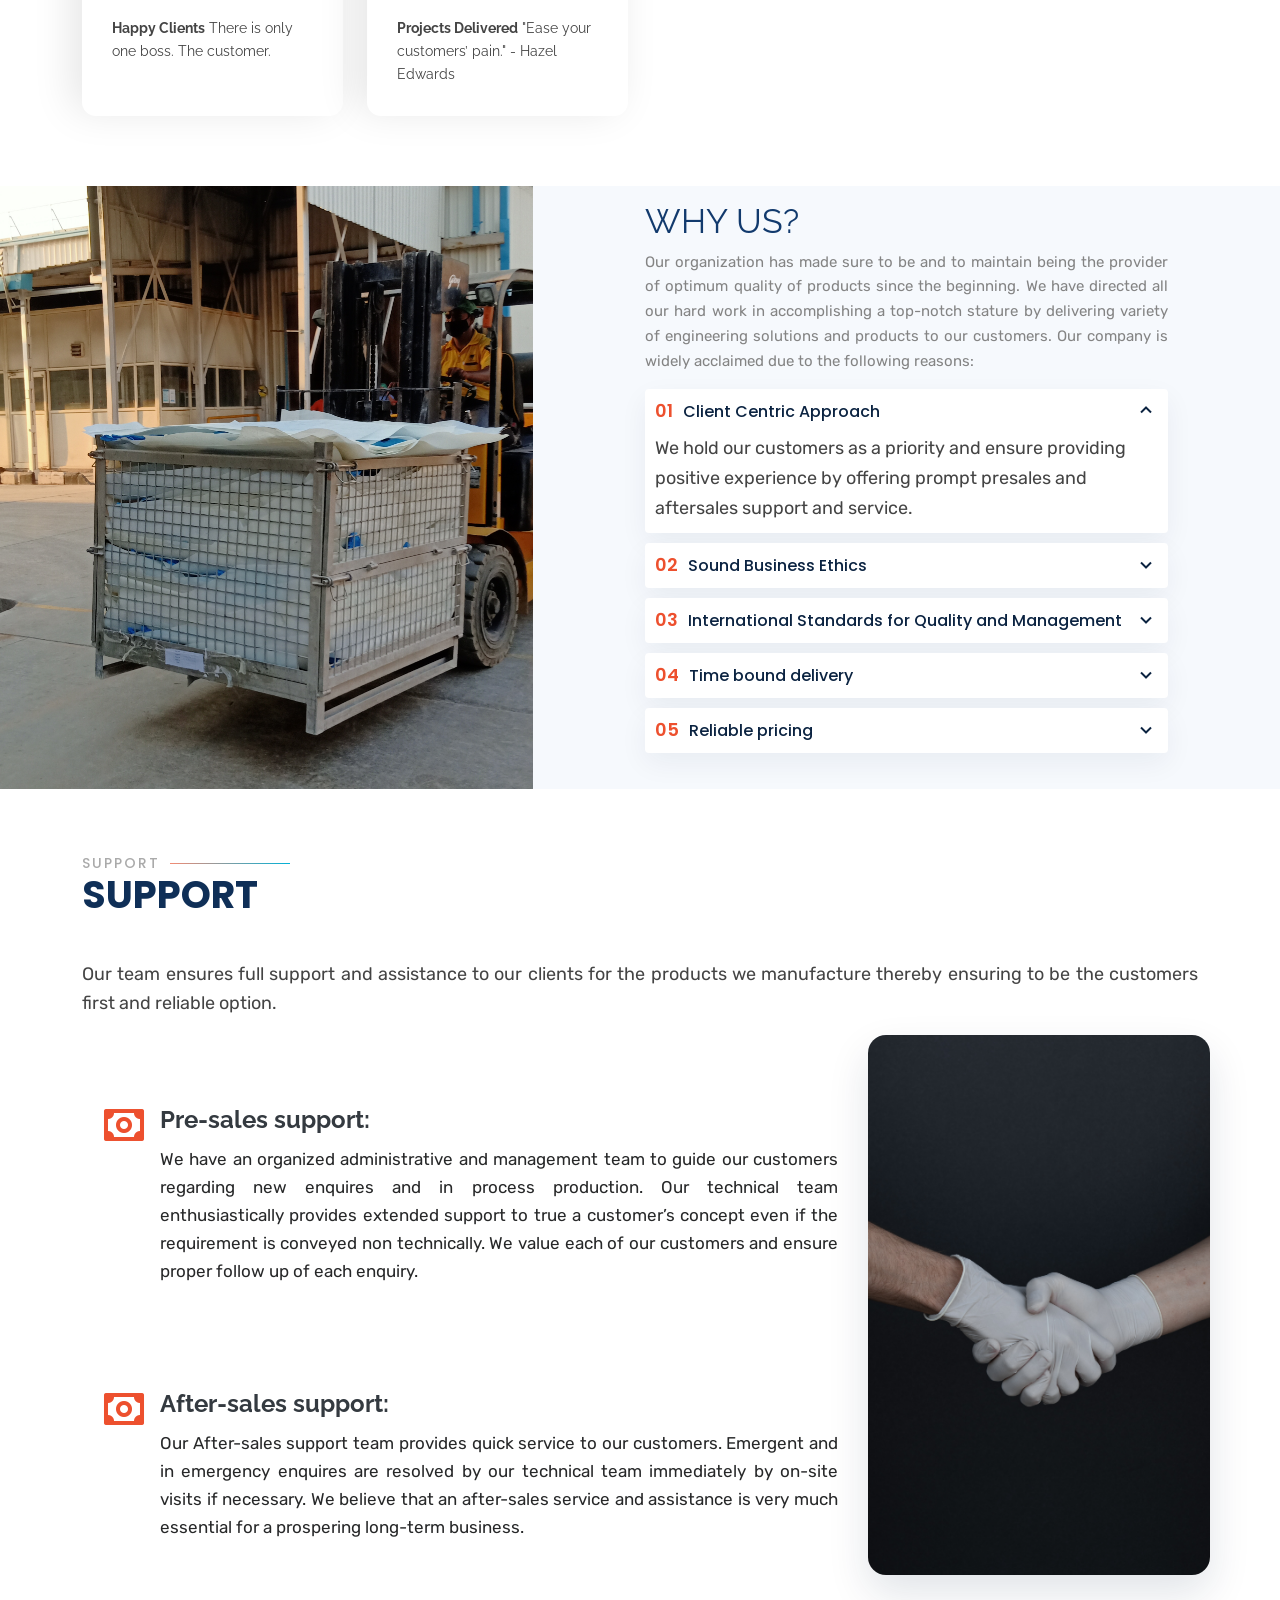
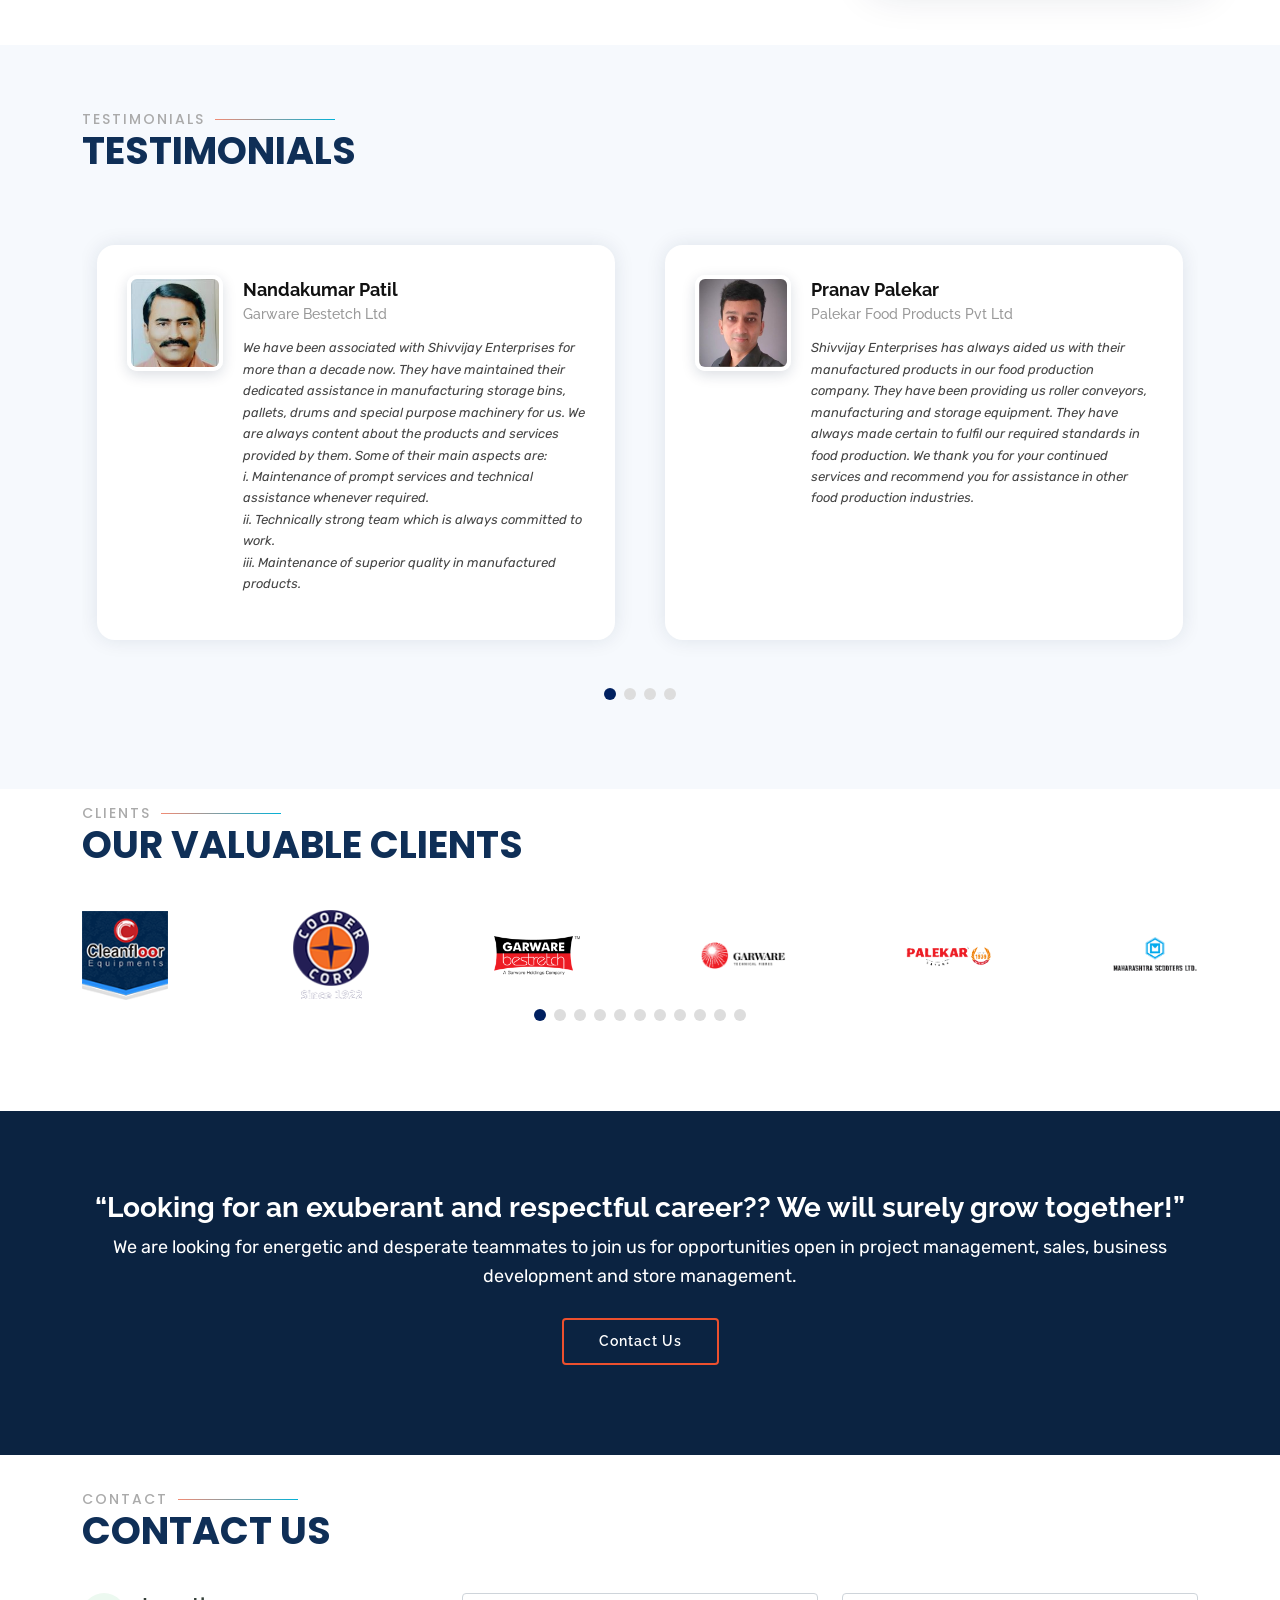
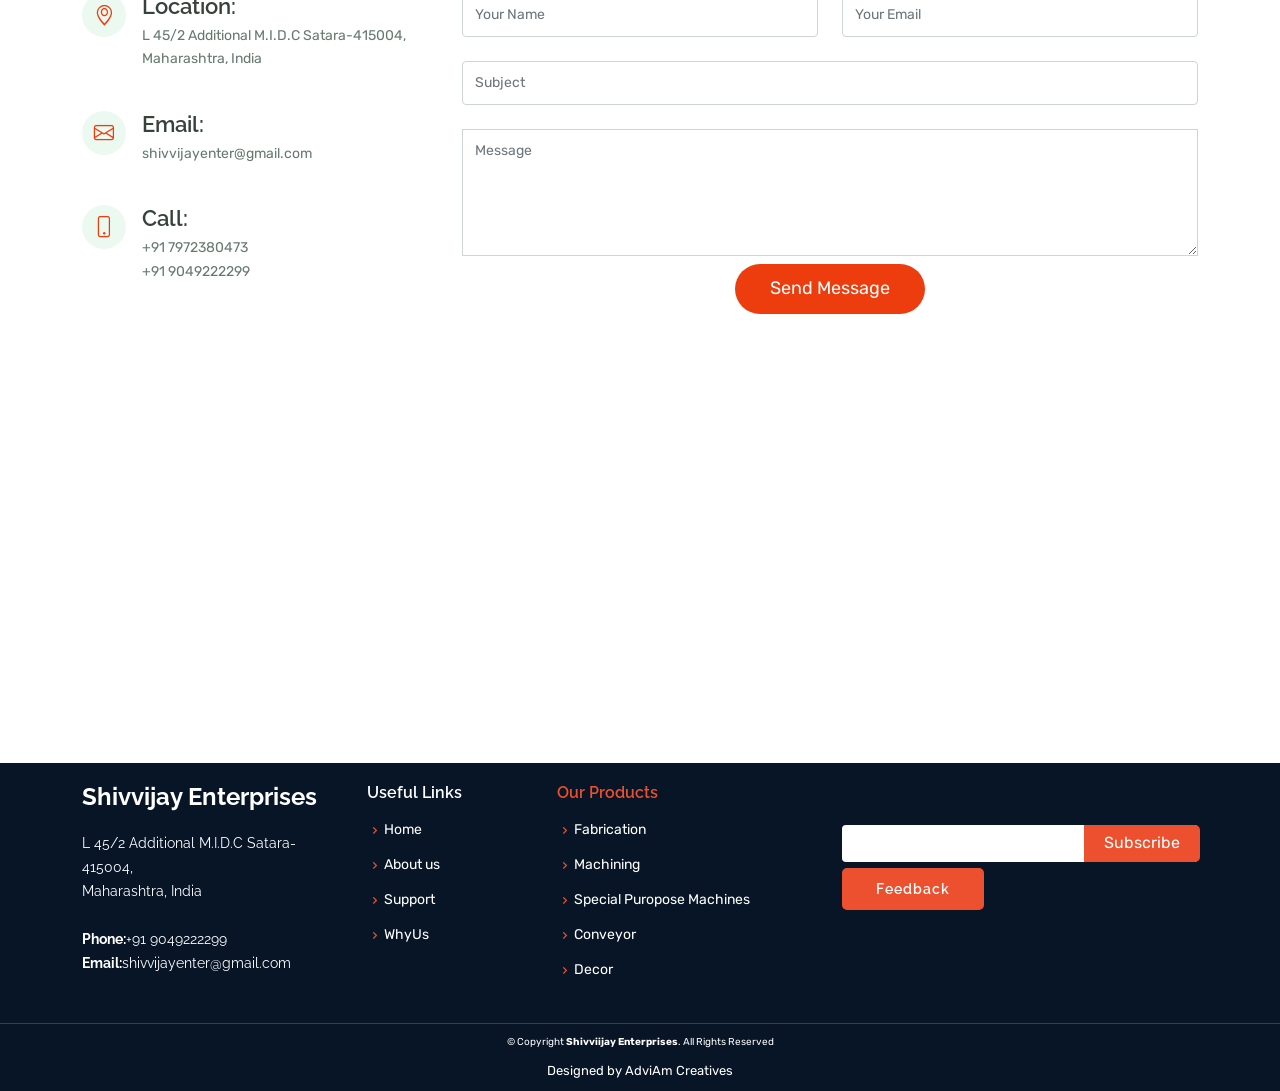
==== commit b6200eb5: "Added This is Gian at the end" ====
--- a/index.html
+++ b/index.html
@@ -612,3 +612,4 @@
 </body>
 
 </html>
+<!--This is Gian -->
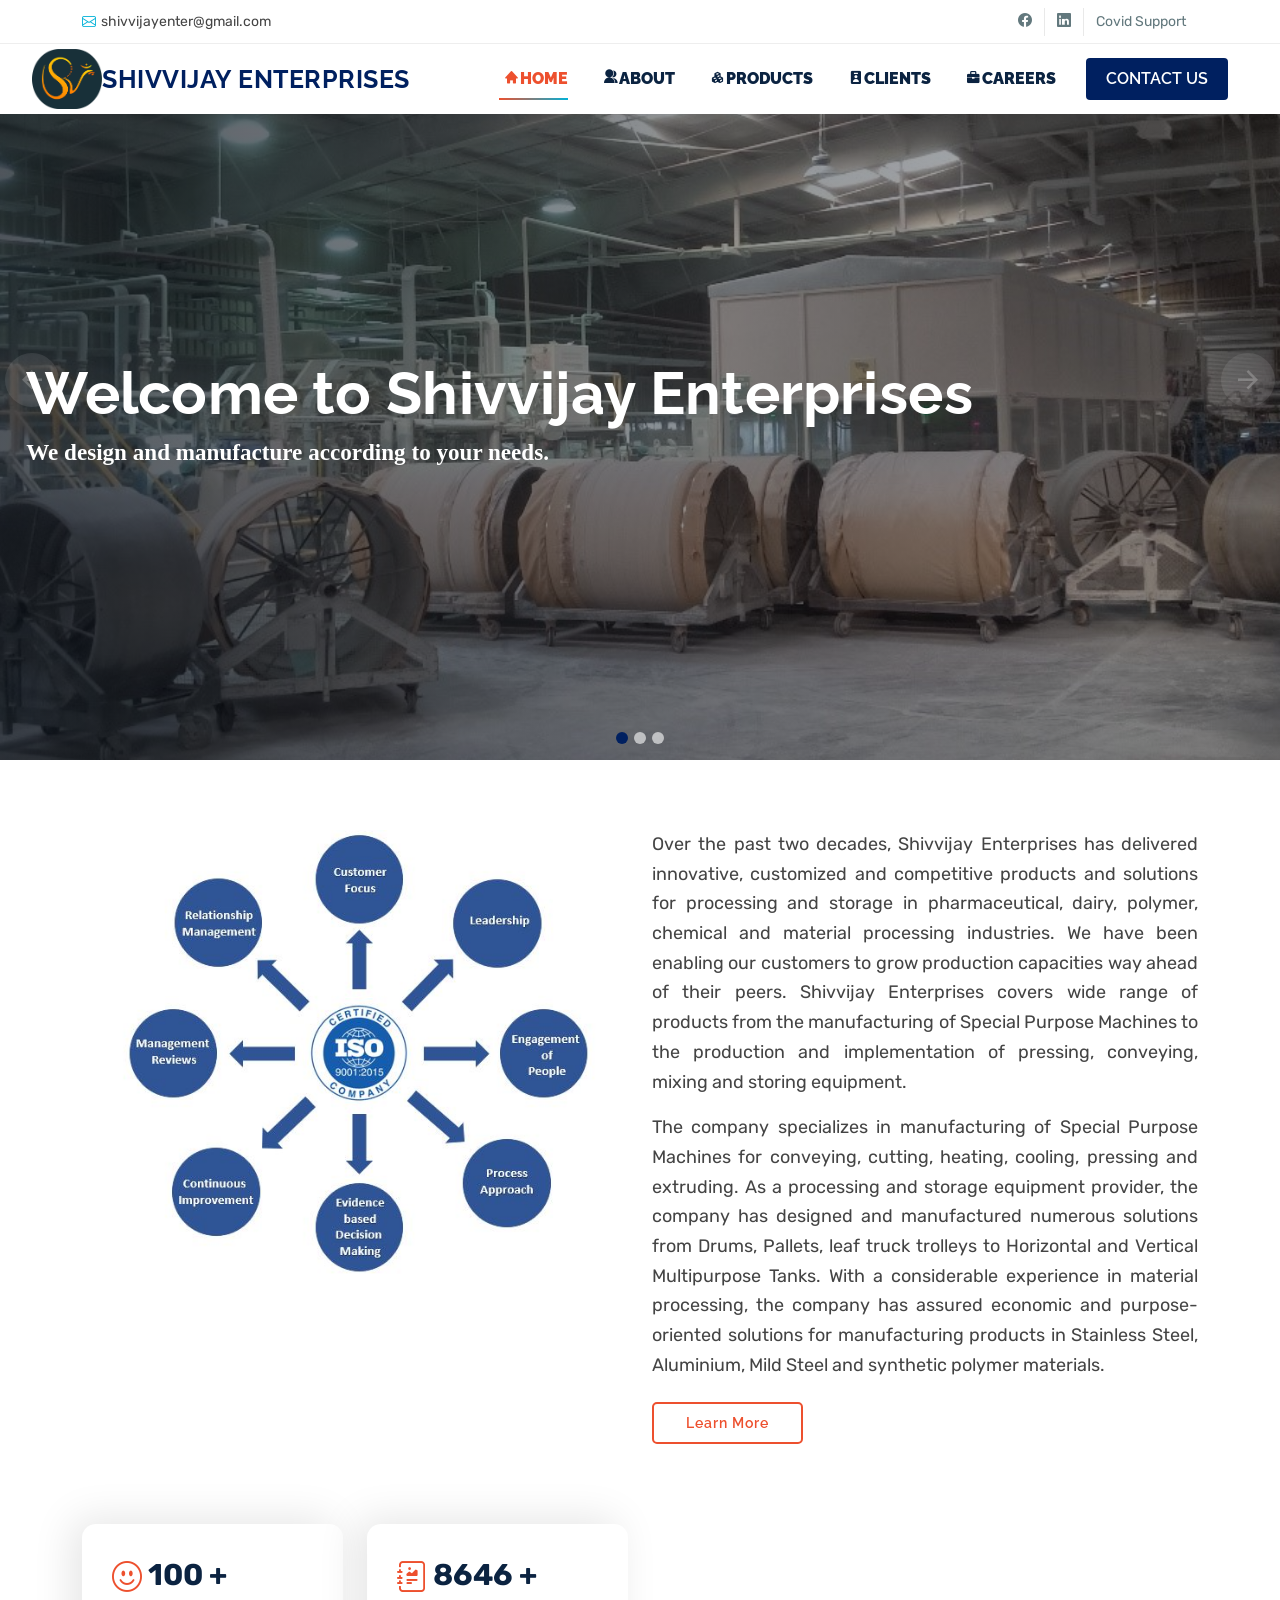
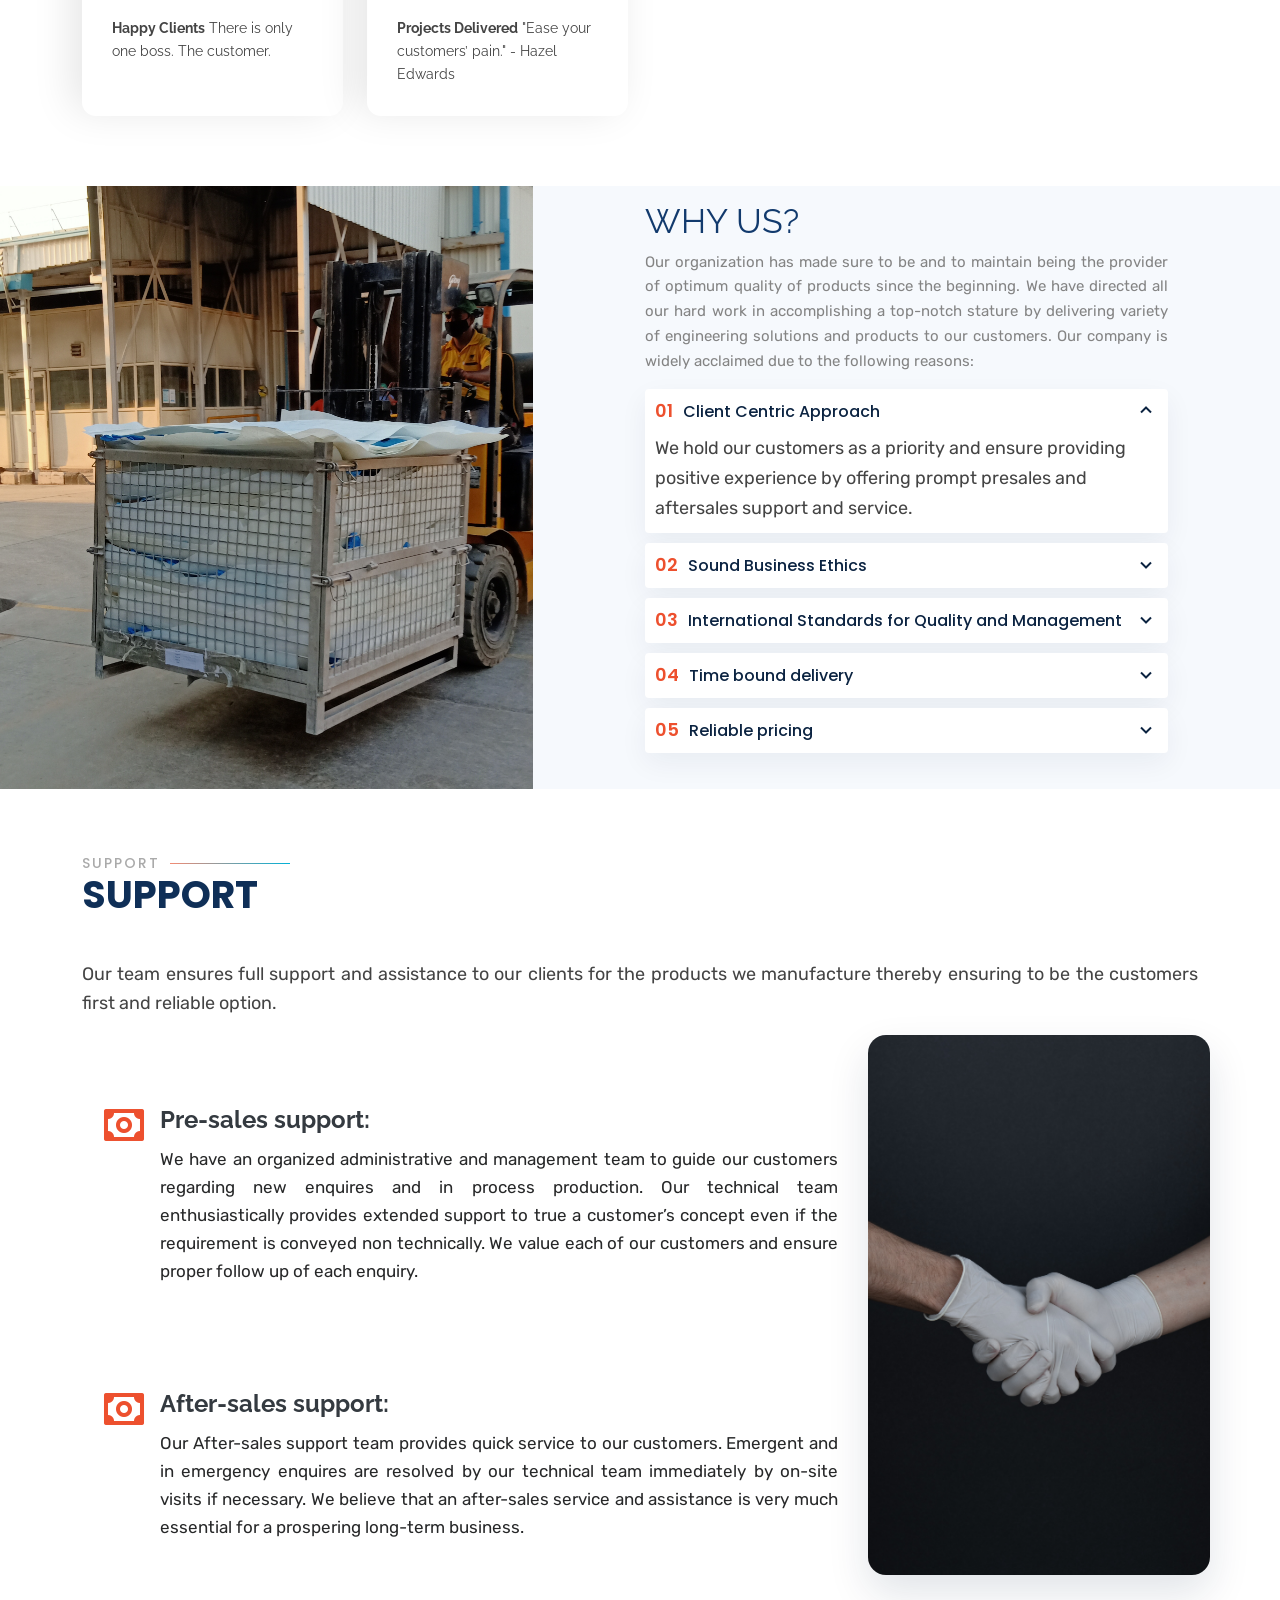
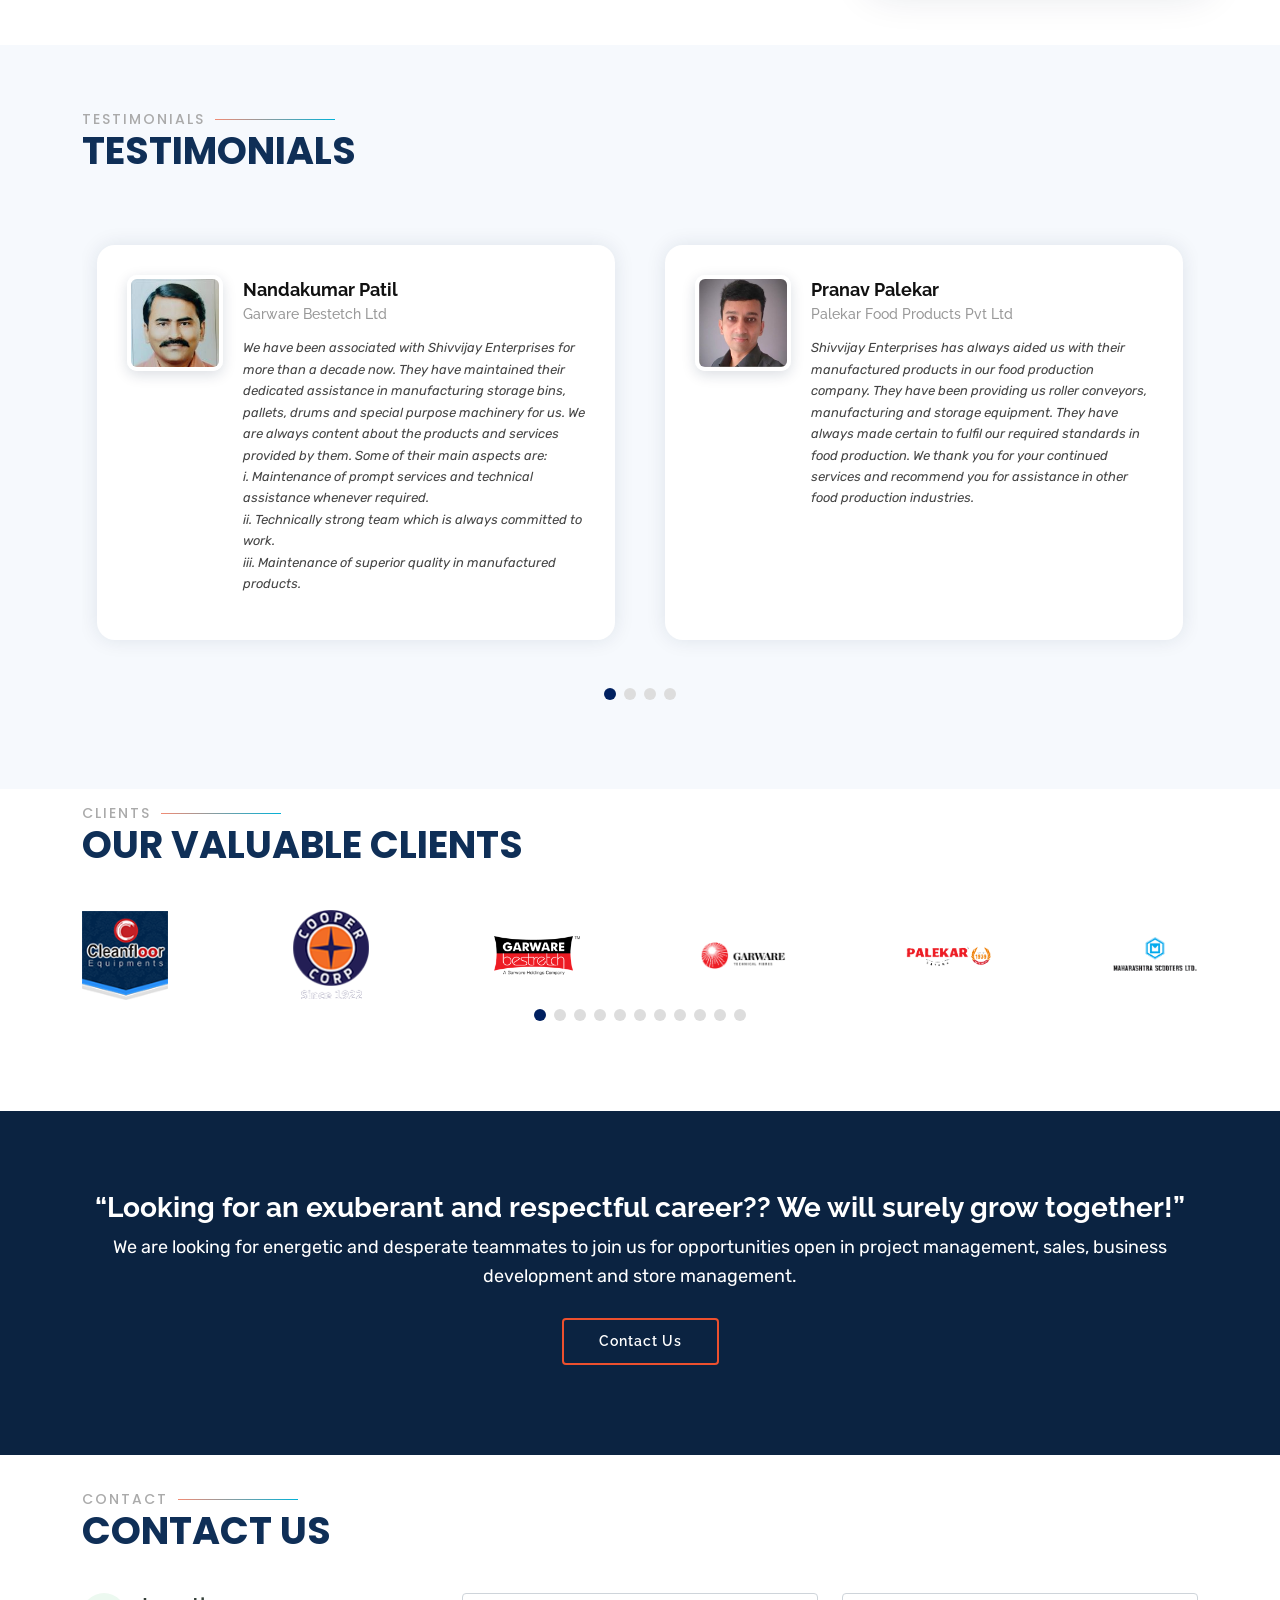
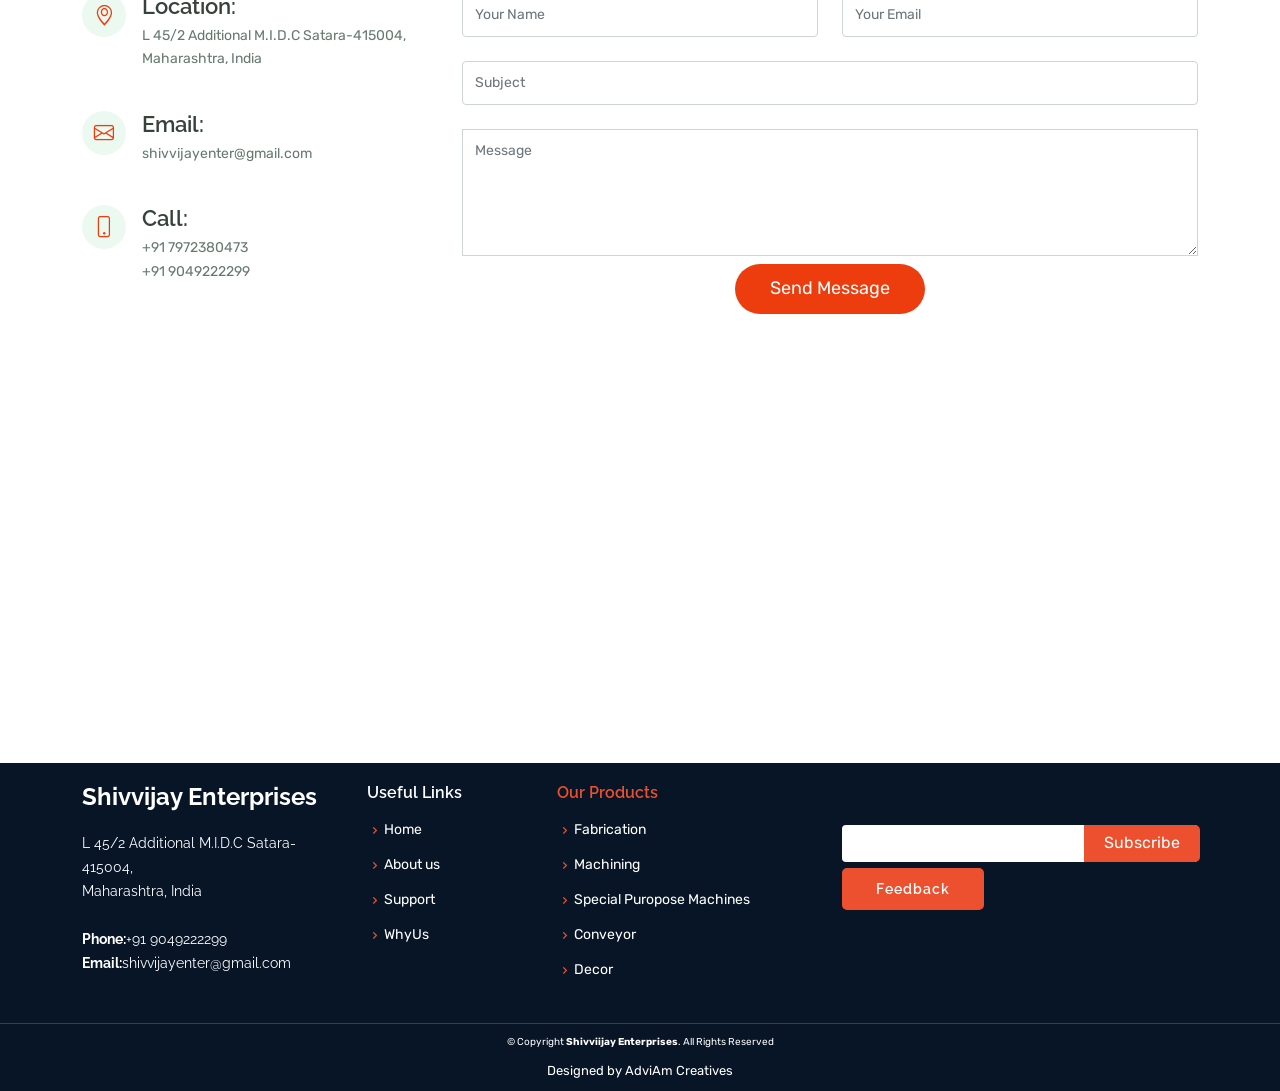
==== commit f85474ca: "Revert "Added This is Gian at the end" This reverts commit b6200eb53ea0279a6ba54459aa47c12e757682a0." ====
--- a/index.html
+++ b/index.html
@@ -612,4 +612,3 @@
 </body>
 
 </html>
-<!--This is Gian -->
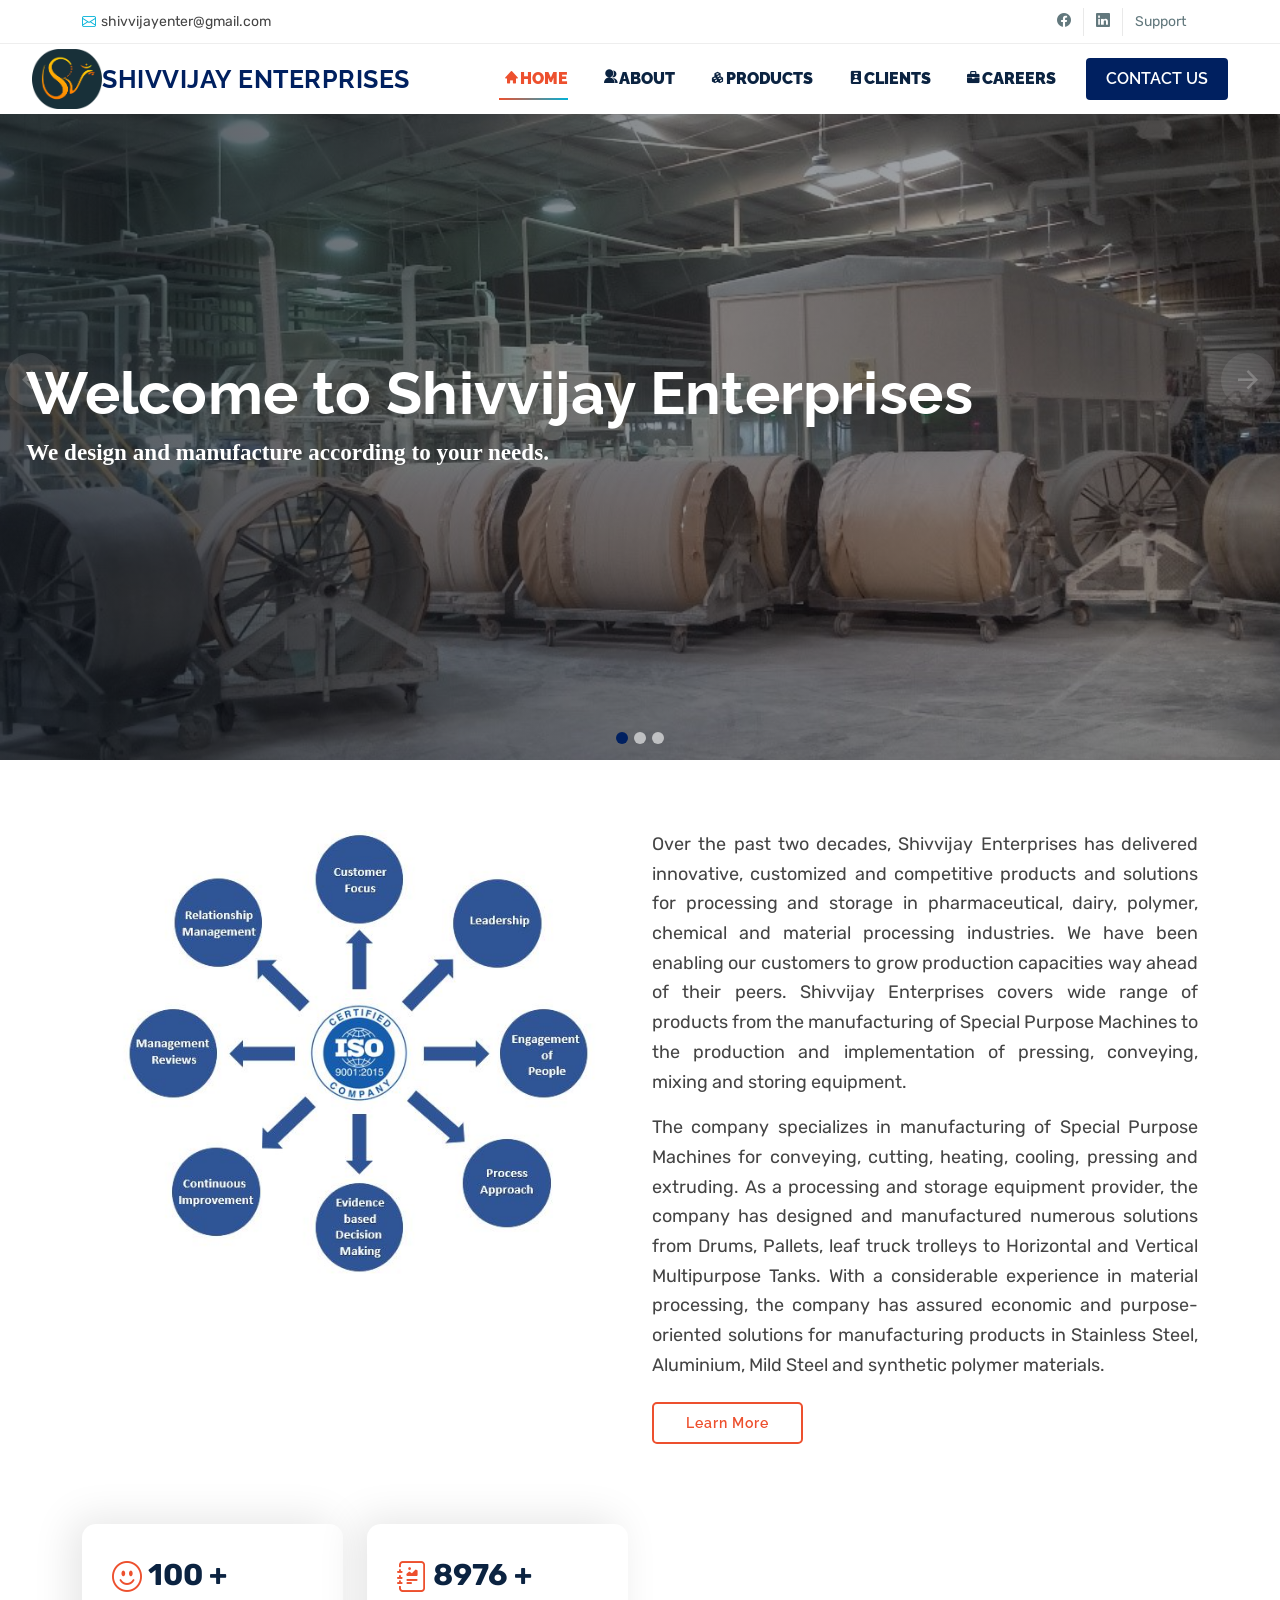
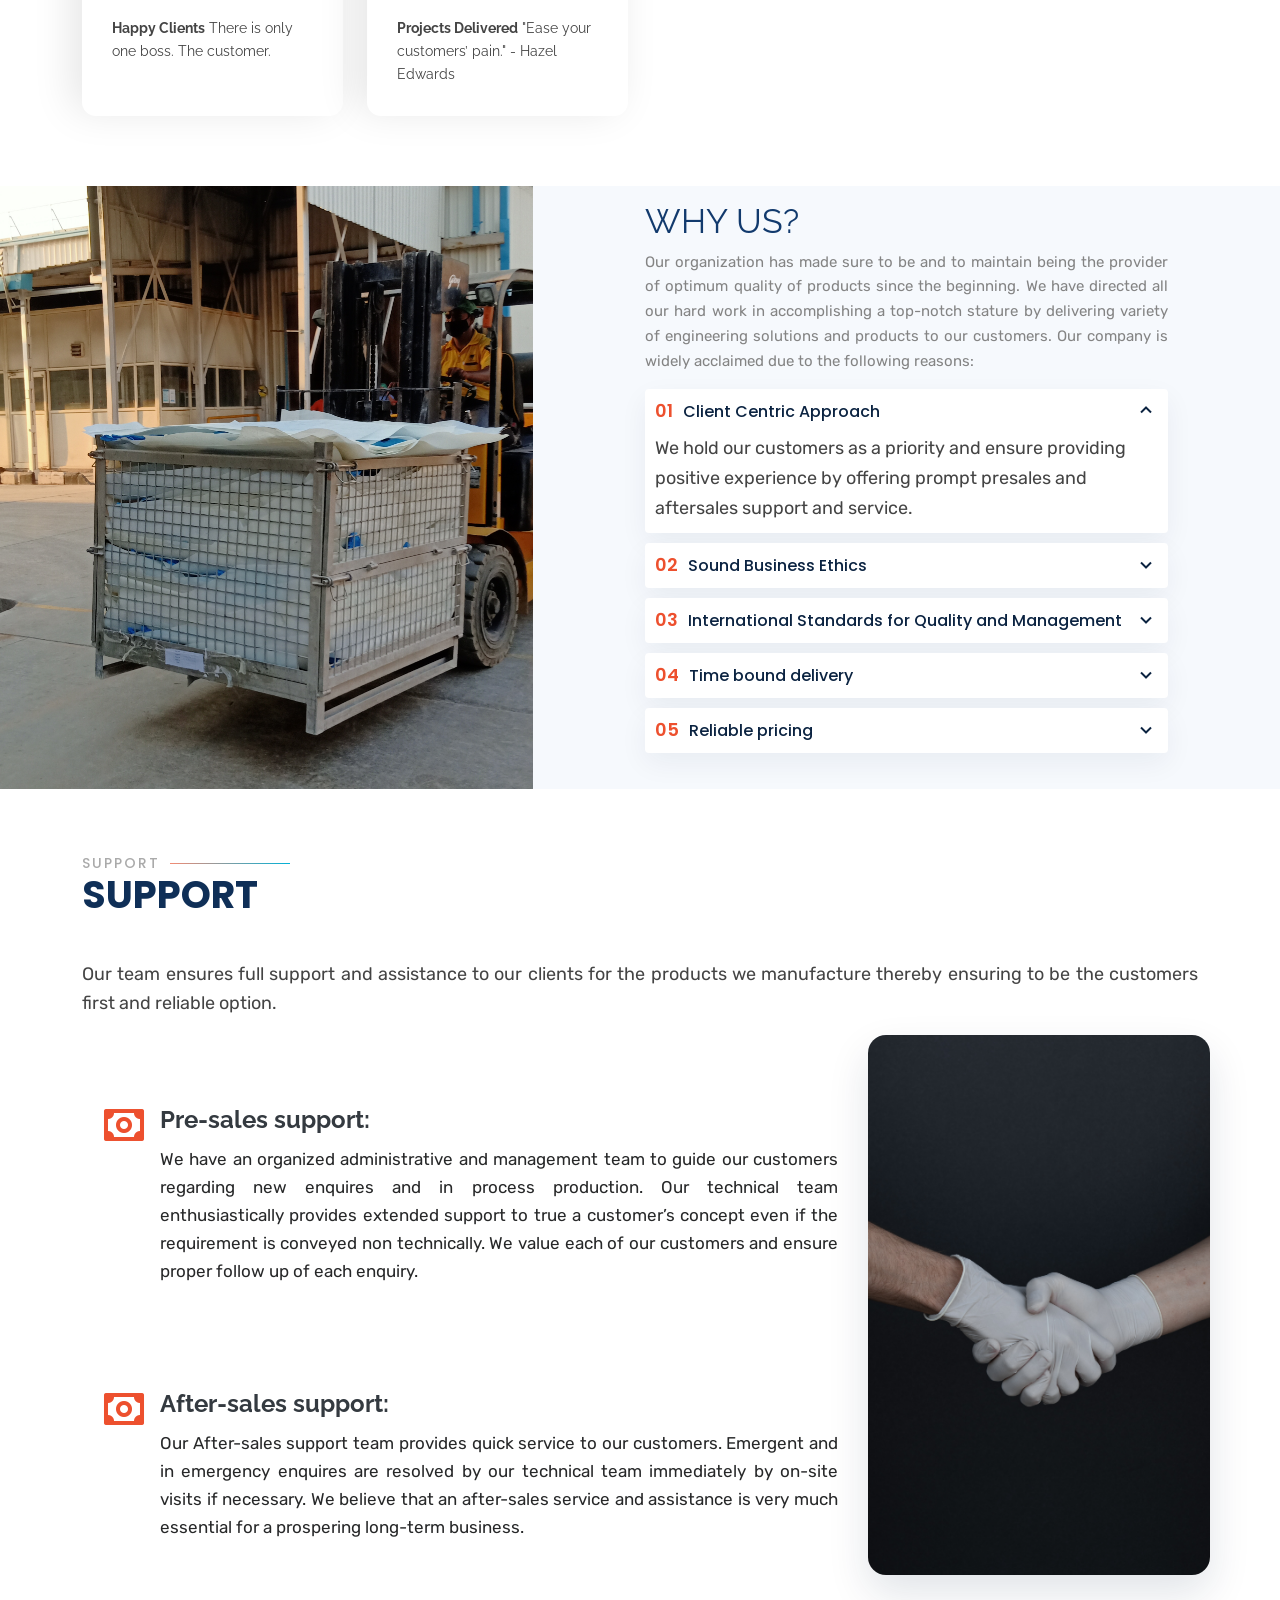
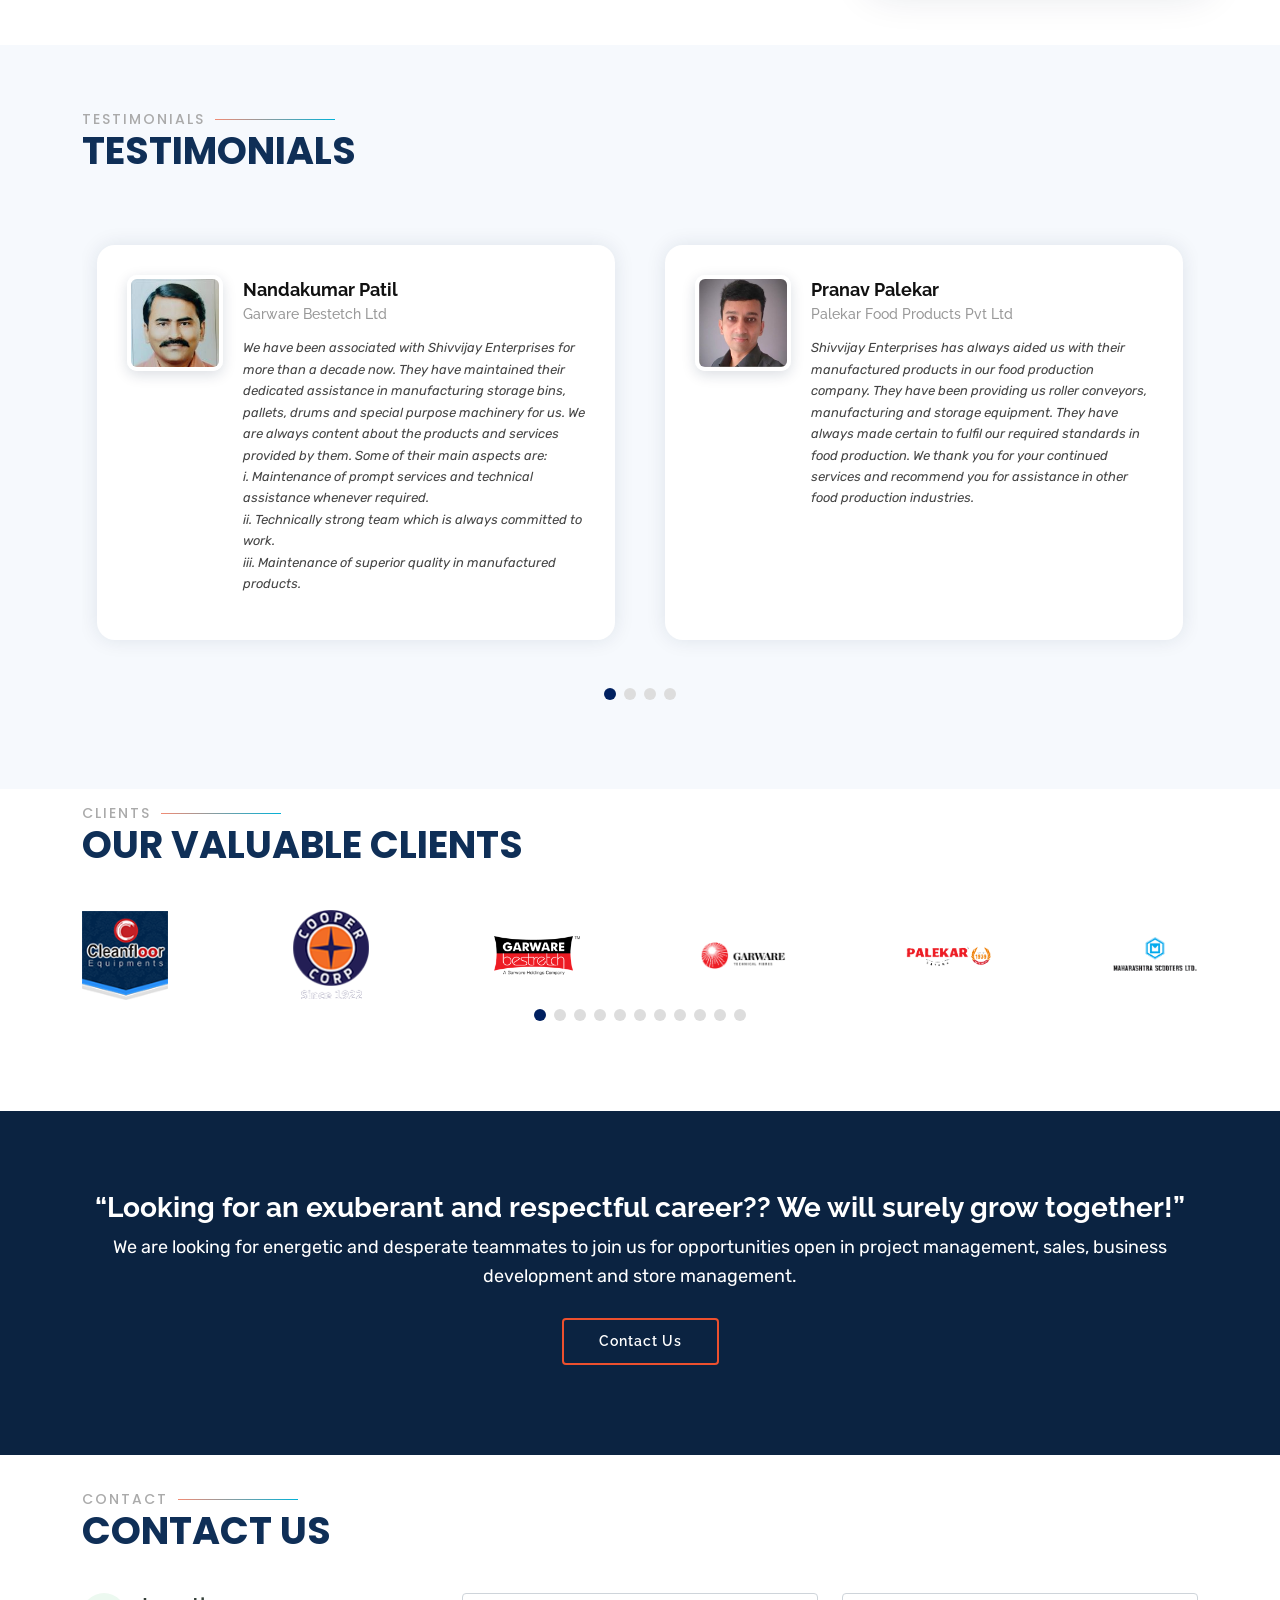
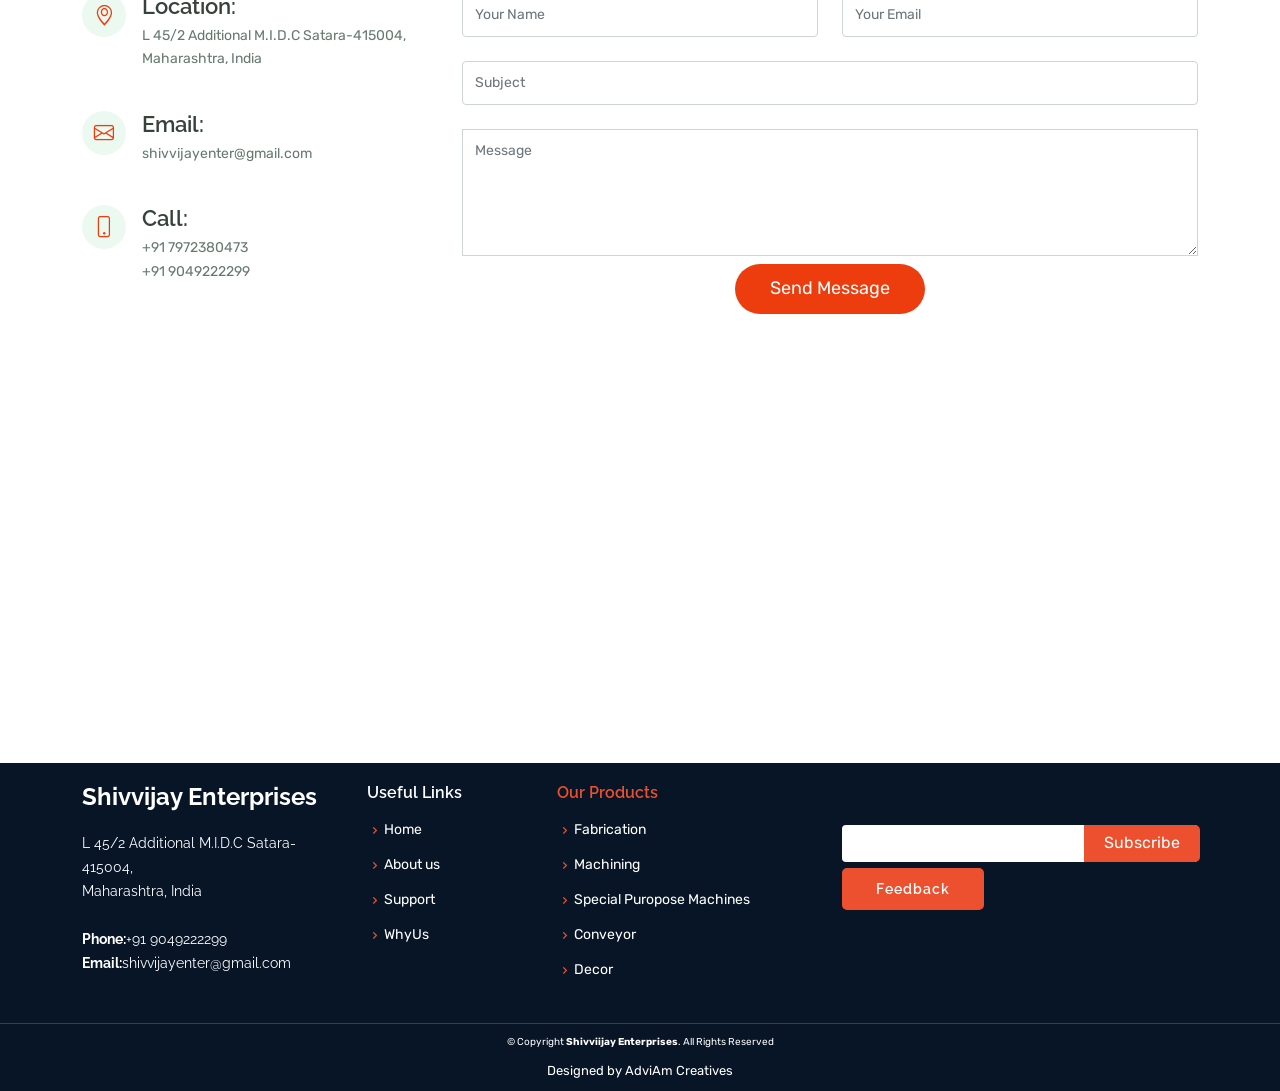
==== commit 47ec0fd7: "Removed Covid from Covid Support on index page Covid looks outdated so removed it for now. I feel th" ====
--- a/index.html
+++ b/index.html
@@ -41,7 +41,7 @@
       <div class="social-links d-none d-md-flex">
         <a href="#" class="facebook"><i class="bi bi-facebook"></i></a>
         <a href="#" class="linkedin"><i class="bi bi-linkedin"></i></a>
-        <a href="covid.html" class="covidsupport">Covid Support</a>
+        <a href="covid.html" class="covidsupport">Support</a>
 
       </div>
     </div>
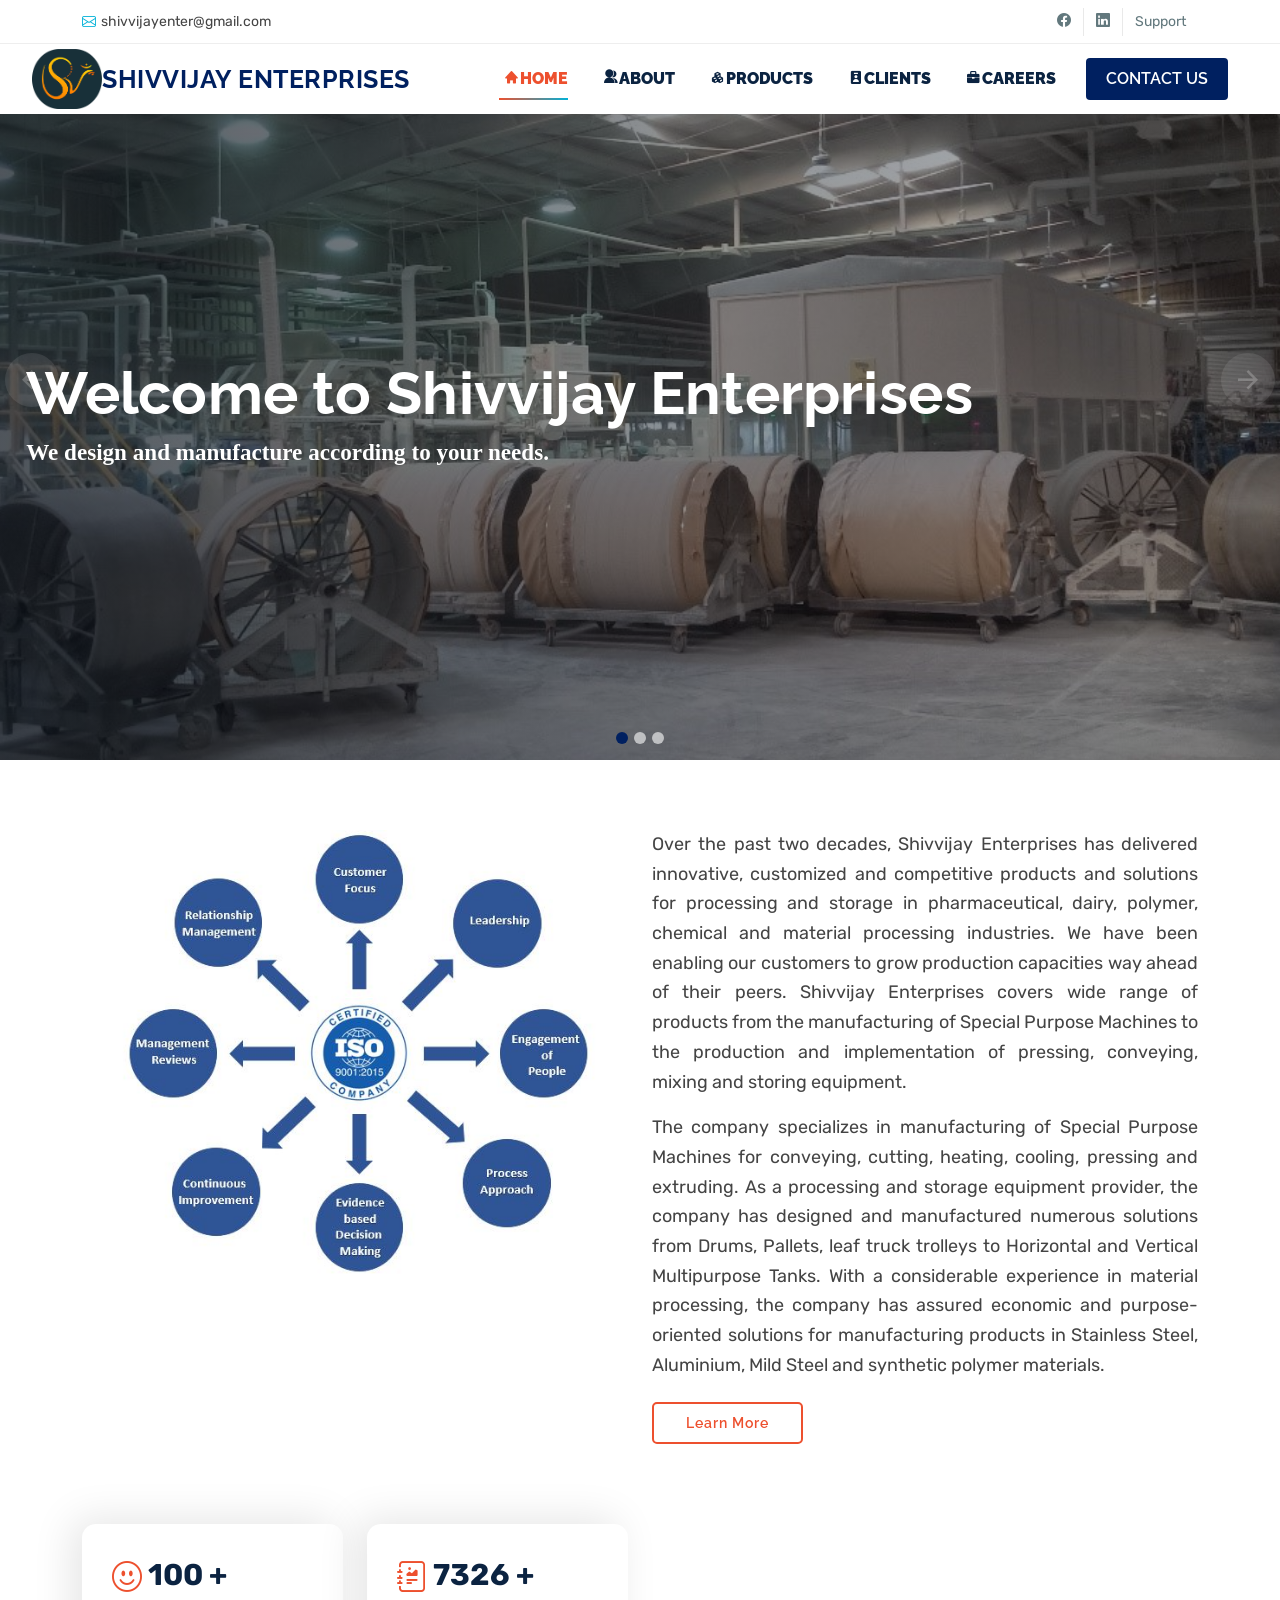
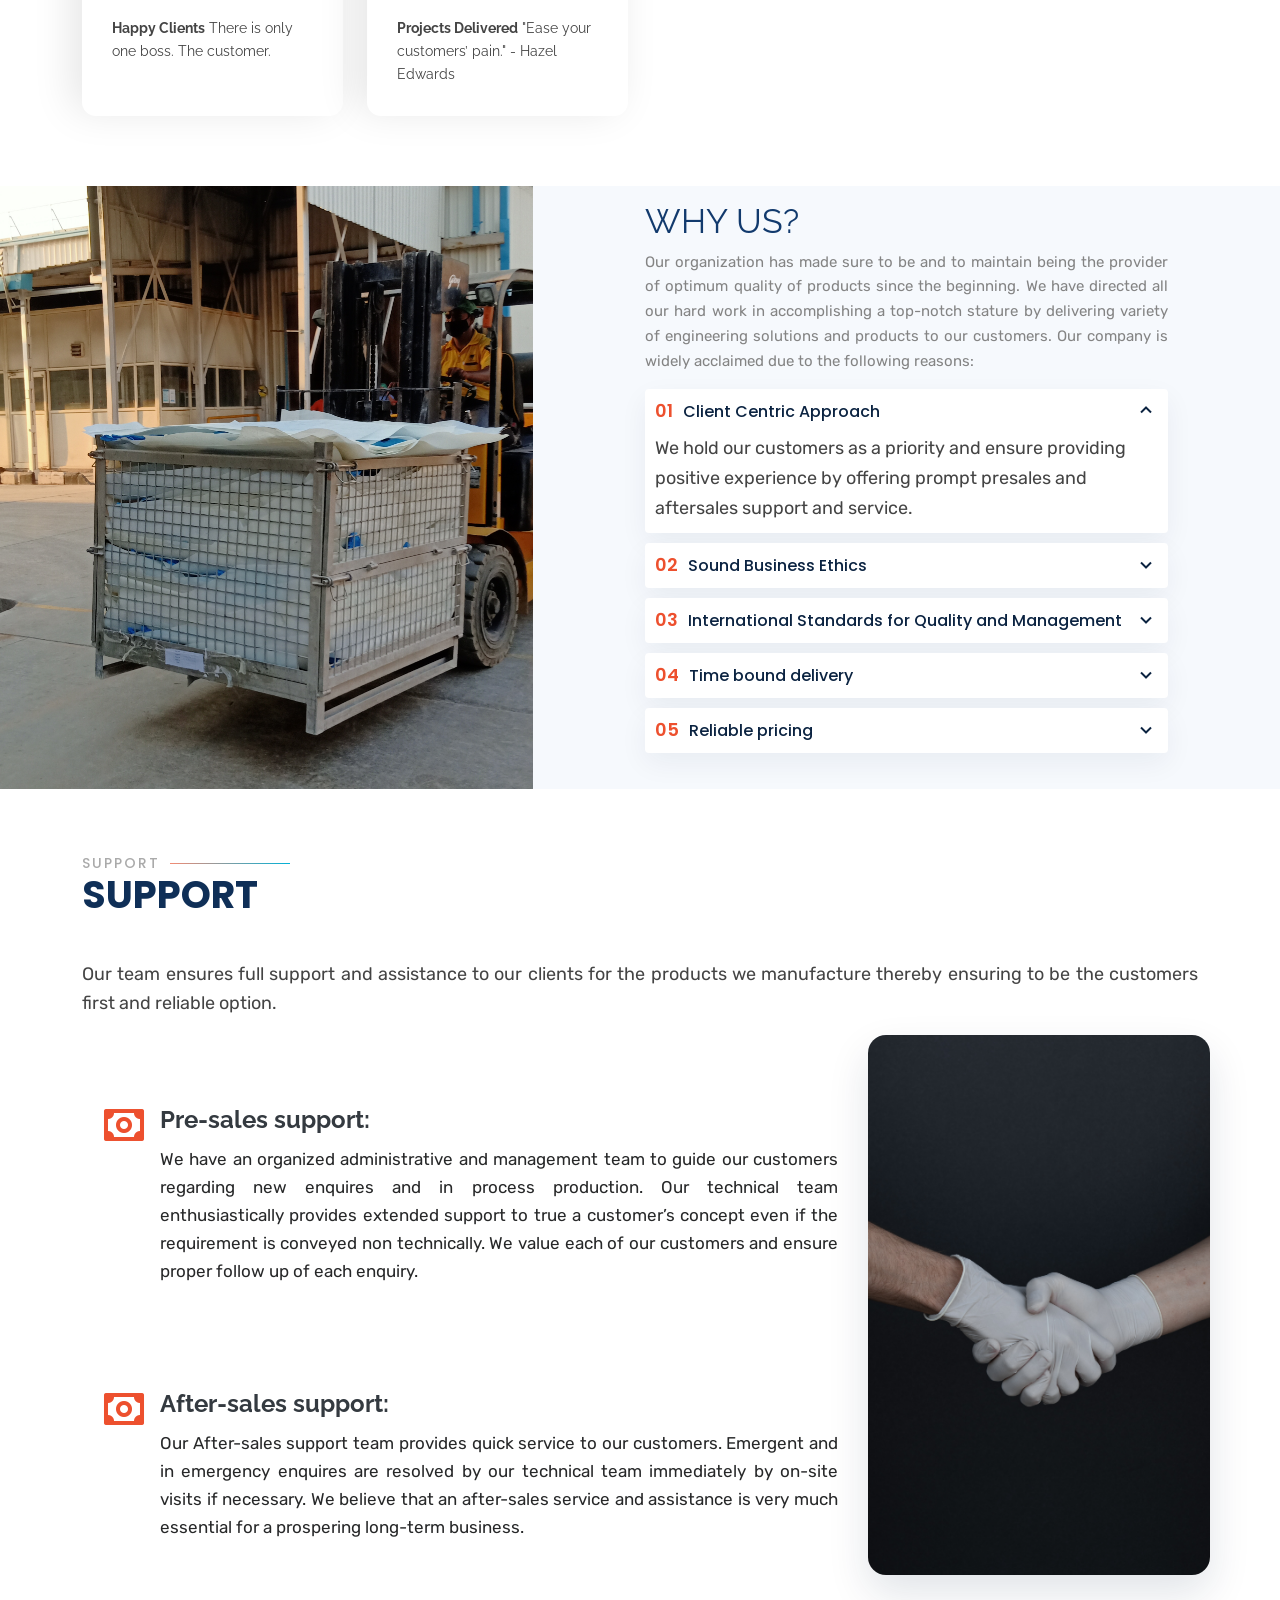
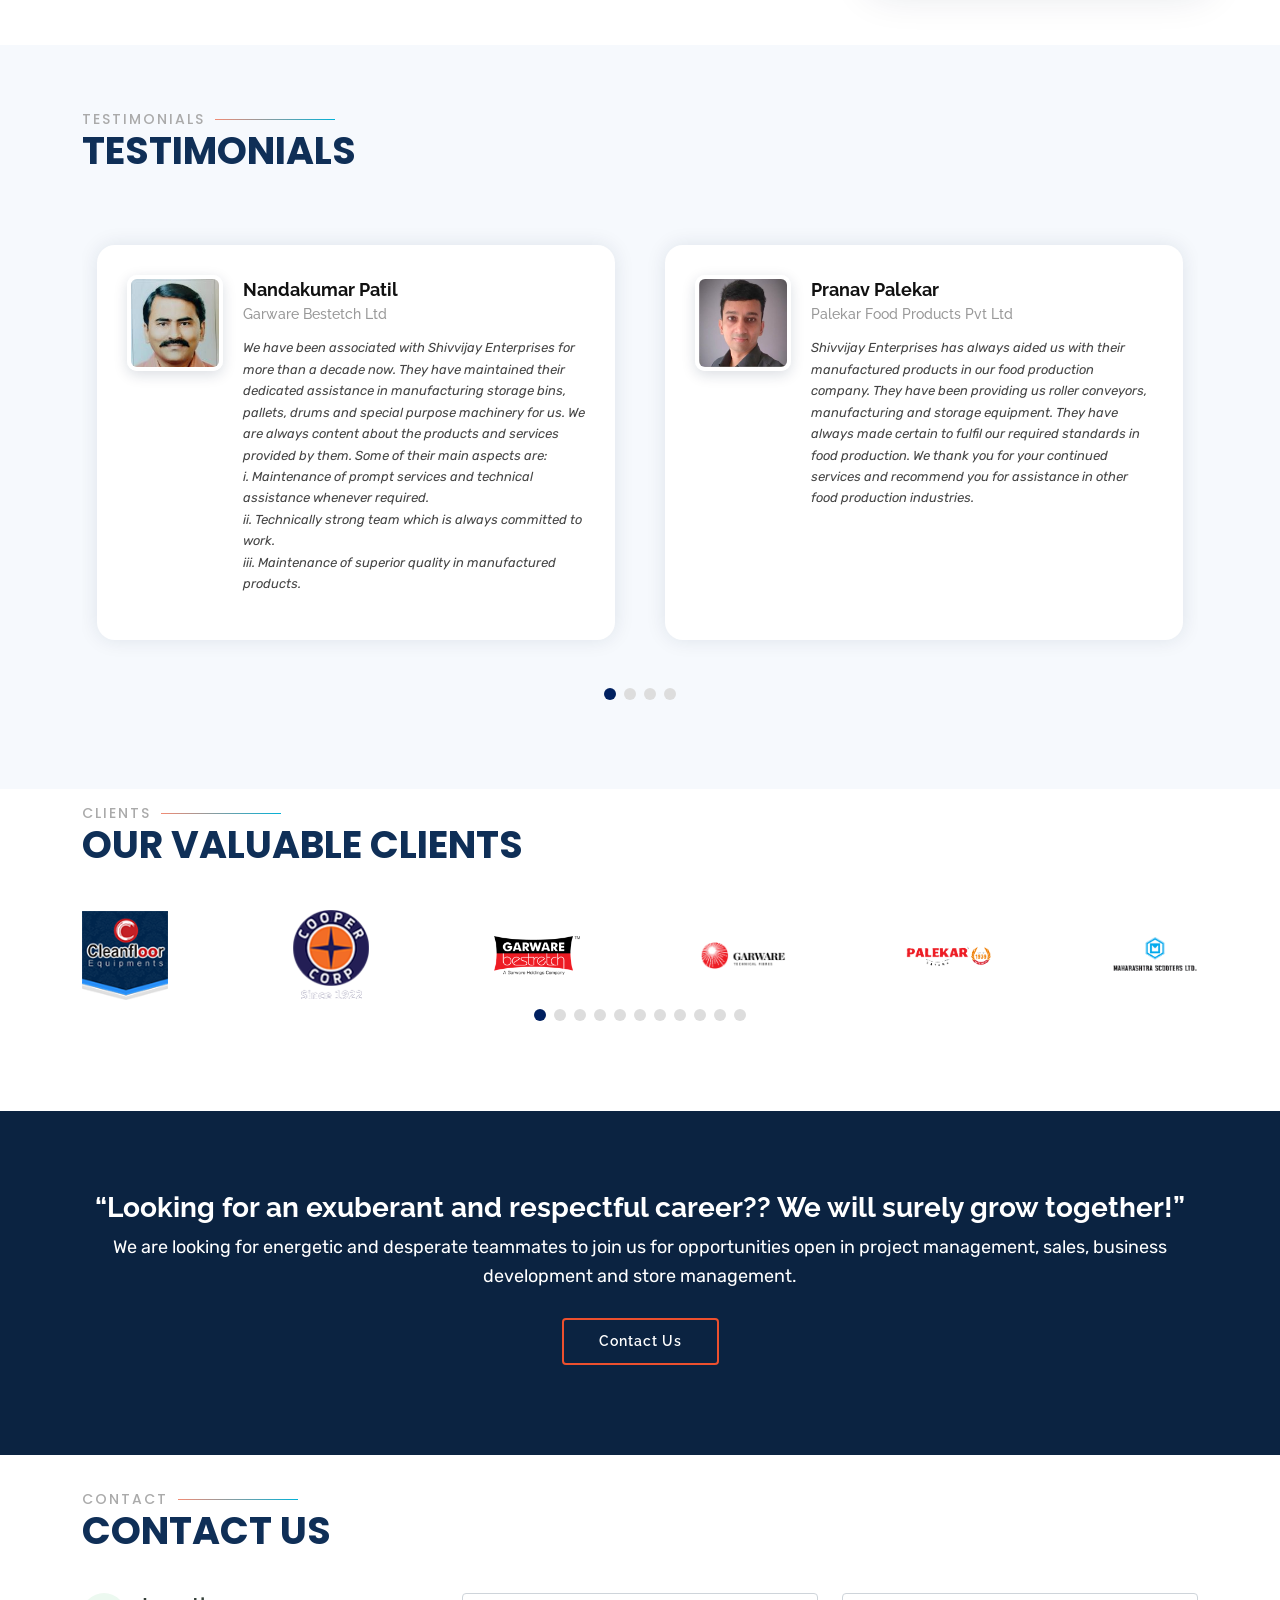
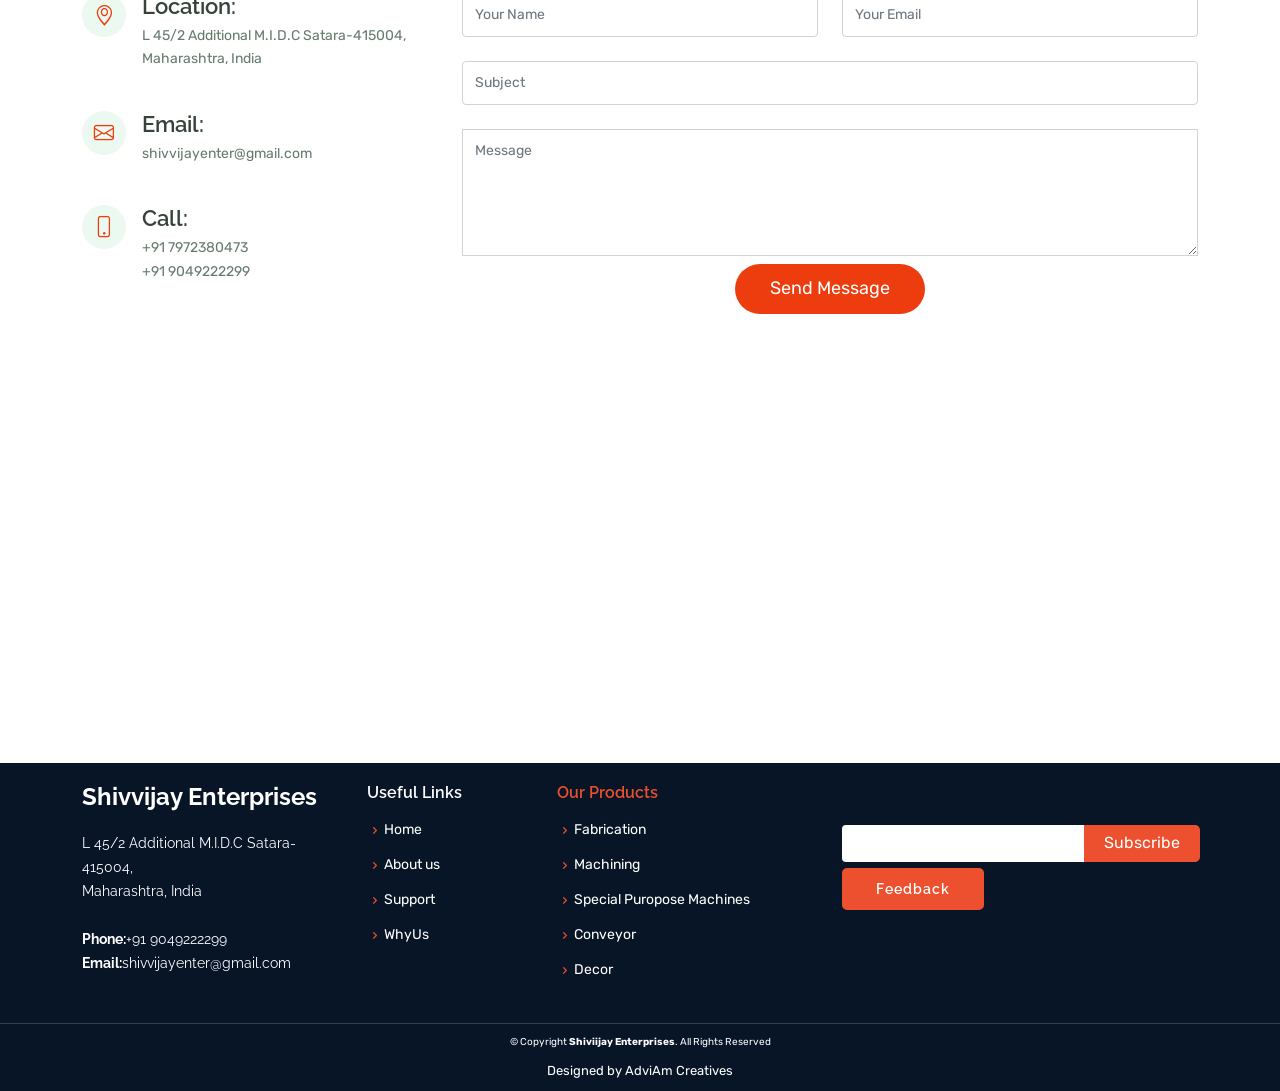
==== commit d6bfd726: "Corrected Shivvijay spelling mistake on index page" ====
--- a/index.html
+++ b/index.html
@@ -584,7 +584,7 @@
 
     <div class="container">
       <div class="copyright">
-        &copy; Copyright <strong><span>Shivviijay Enterprises</span></strong>. All Rights Reserved
+        &copy; Copyright <strong><span>Shiviijay Enterprises</span></strong>. All Rights Reserved
       </div>
       <div class="credits">
         Designed by <span>AdviAm Creatives</span>
